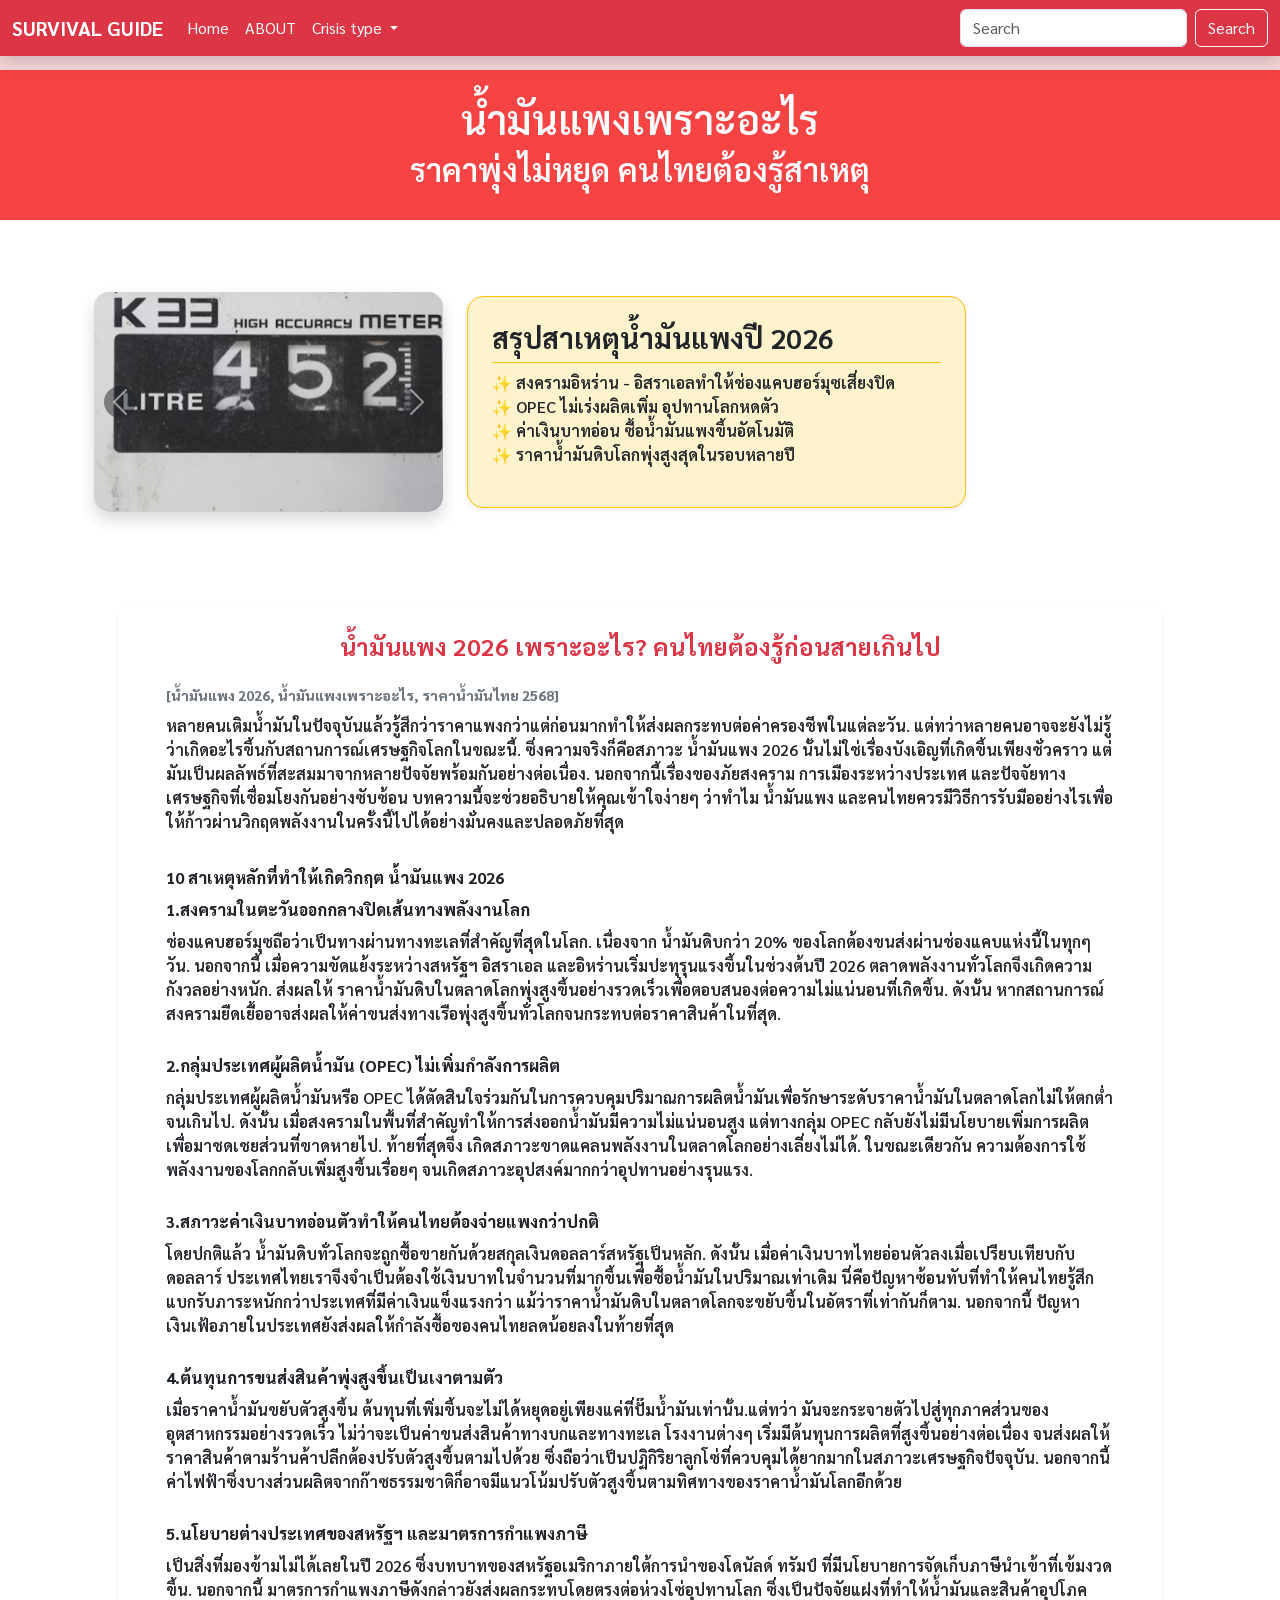
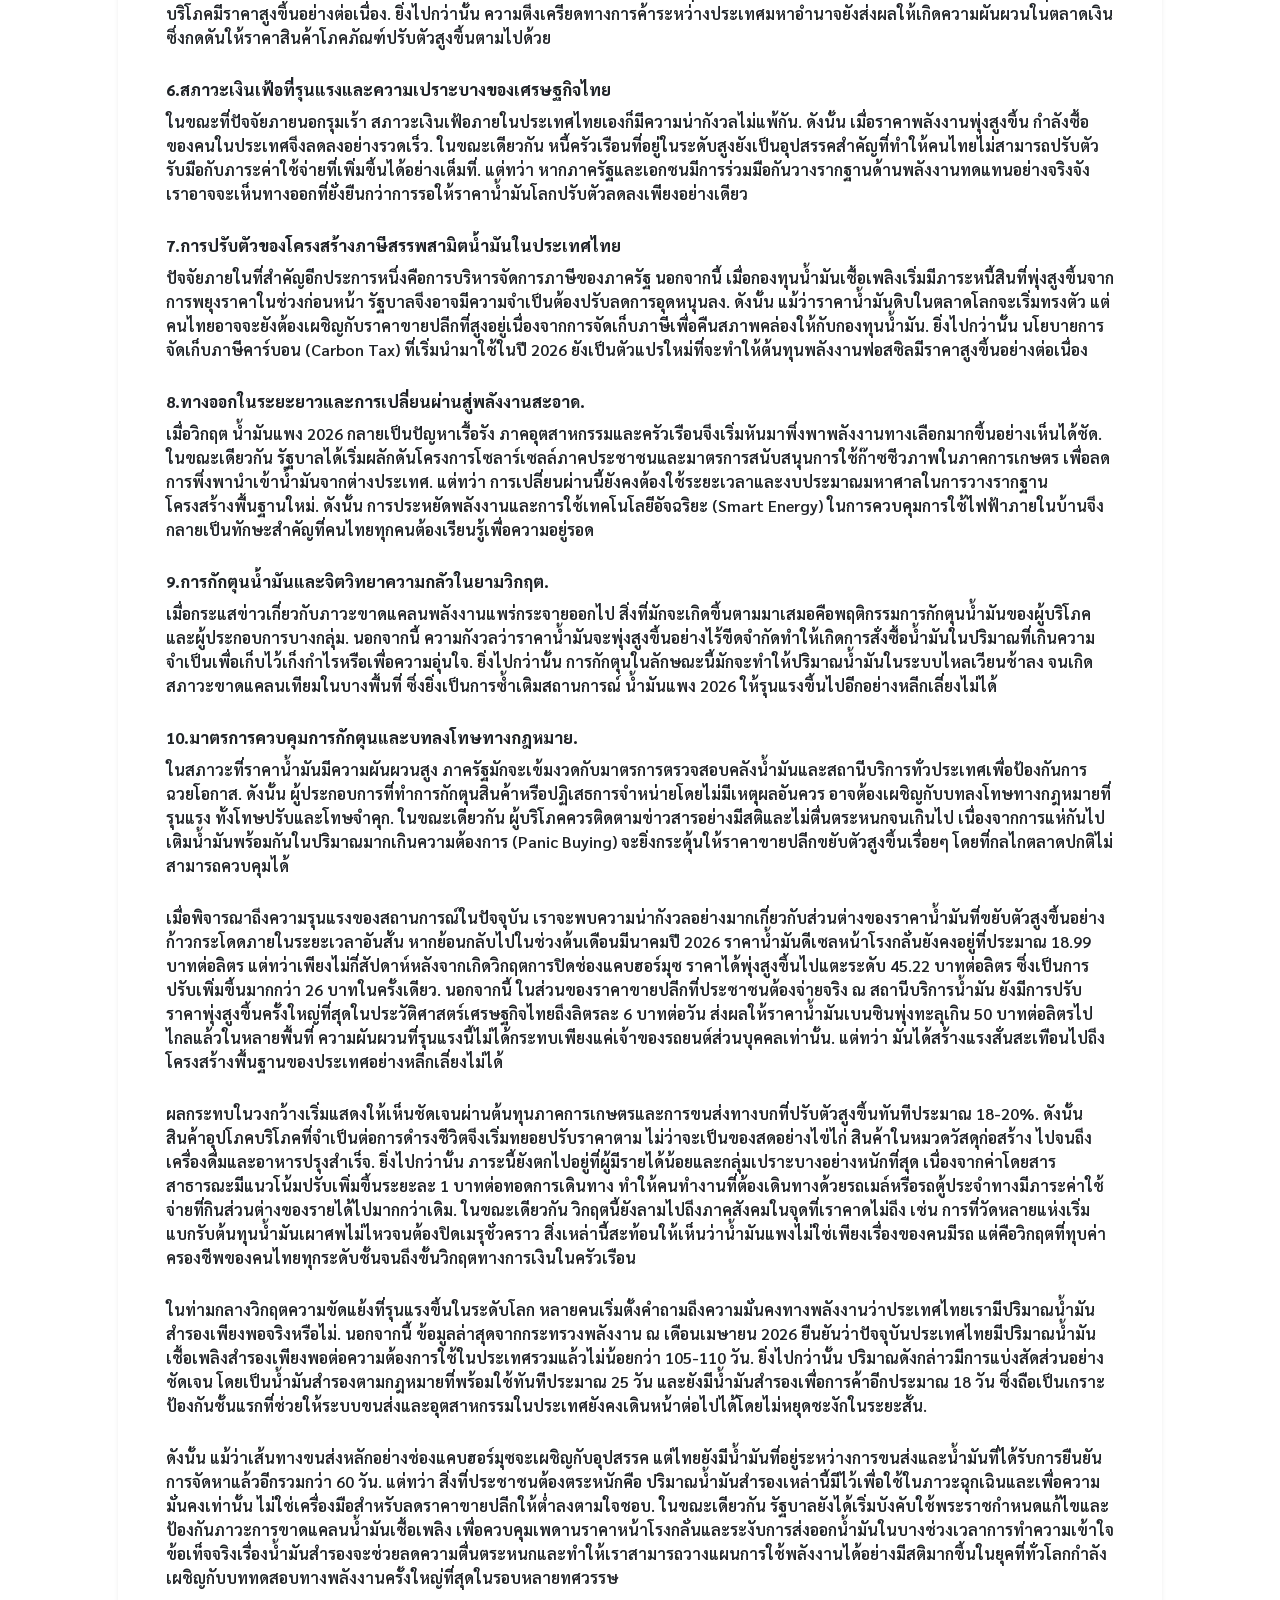
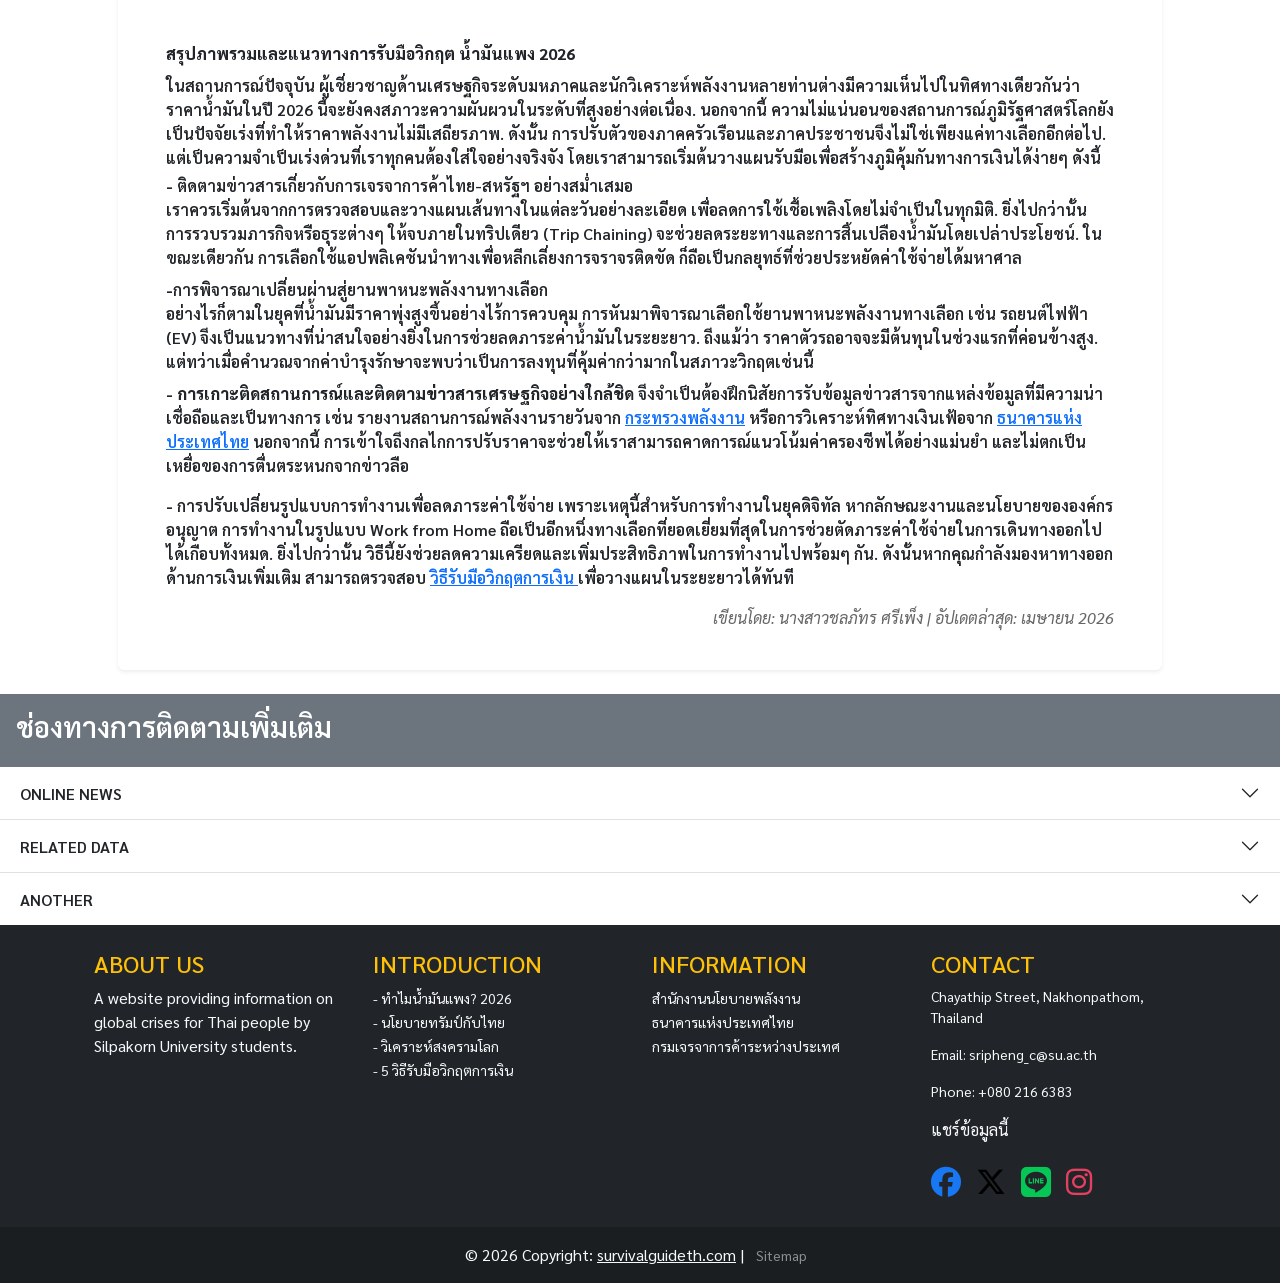
==== index1.html @ b0ef8a61 "Add files via upload" ====
<!doctype html>
<html lang="en">
<head>
  <meta charset="UTF-8">
  <meta name="viewport" content="width=device-width, initial-scale=1.0">
  <title>วิกฤตน้ำมันแพง 2026: สาเหตุและแนวทางลดค่าใช้จ่าย | Survival Guide</title>
  <meta name="description" content="เจาะลึกสาเหตุน้ำมันแพงในปี 2026 ทำไมราคาน้ำมันวันนี้ถึงพุ่งสูงไม่หยุด? 
                                    พร้อมอัปเดตสถานการณ์พลังงานโลกและวิธีประหยัดน้ำมันสำหรับคนไทยในยุควิกฤตเศรษฐกิจ">
  <meta name="keywords" content="น้ำมัน,น้ำมันเเพง,ราคาน้ำมัน,น้ำมันขึ้น,น้ำมันวันนี้,อนุทิน">
  <meta name="robots" content="index, follow">
  <link rel="canonical" href="https://chonphat-24.github.io/survival-guide-2026/index1.html">
  
  <link rel="stylesheet" href="css/style.css">
  <link rel="preconnect" href="https://fonts.googleapis.com">
  <link rel="preconnect" href="https://fonts.gstatic.com" crossorigin>
  <link href="https://fonts.googleapis.com/css2?family=Sarabun:wght@100;600&display=swap" rel="stylesheet">
  <link href="https://cdn.jsdelivr.net/npm/bootstrap@5.3.3/dist/css/bootstrap.min.css" rel="stylesheet" integrity="sha384-QWTKZyjpPEjISv5WaRU9OFeRpok6YctnYmDr5pNlyT2bRjXh0JMhjY6hW+ALEwIH" crossorigin="anonymous">
  <link rel="stylesheet" href="https://cdnjs.cloudflare.com/ajax/libs/font-awesome/6.5.1/css/all.min.css">
  
  <!-- Google tag (gtag.js) -->
  <script async src="https://www.googletagmanager.com/gtag/js?id=G-JXG5PWQL11"></script>
  <script>
  window.dataLayer = window.dataLayer || [];
  function gtag(){dataLayer.push(arguments);}
  gtag('js', new Date());

  gtag('config', 'G-JXG5PWQL11');
 </script>
 <!-- Schema JSON-LD (เพิ่มตรงนี้) -->
 
<script type="application/ld+json">
{
  "@context": "https://schema.org",
  "@type": "Article",
  "headline": "น้ำมันแพงเพราะอะไร วิเคราะห์สาเหตุราคาน้ำมันโลก",
  "image": "https://chonphat-24.github.io/survival-guide-2026/images/new1.jpg",
  "author": {
    "@type": "Person",
    "name": "Chonphat"
  },
  "publisher": {
    "@type": "Organization",
    "name": "Survival Guide 2026"
  },
  "description": "อธิบายสาเหตุที่ทำให้ราคาน้ำมันเพิ่มสูงขึ้น ทั้งจากสงคราม เศรษฐกิจโลก และนโยบายพลังงาน"
}
</script>


 <style>
    body {
      padding-top: 70px; 
      font-family: 'Sarabun', sans-serif;
    }
    .pasaa {
      font-family: 'Sarabun', sans-serif;
    }
    .carousel-item img {
      max-height: 450px;
      object-fit: contain;
    }
    .card-custom {
      border: none;
      border-radius: 15px;
      overflow: hidden;
    }
    /* ป้องกันเนื้อหาบีบตัวในส่วนข้อมูลรูปเล่ม */
    .info-card {
      min-width: 300px;
      max-width: 500px;
      width: 100%;
    }
  </style>
</head>
<body class="bg-danger-subtle">

  <nav class="navbar navbar-expand-lg navbar-dark bg-danger fixed-top shadow">
    <div class="container-fluid">
      <a class="navbar-brand fw-bold" href="./">SURVIVAL GUIDE </a>
      <button class="navbar-toggler" type="button" data-bs-toggle="collapse" data-bs-target="#navbarSupportedContent" aria-controls="navbarSupportedContent" aria-expanded="false" aria-label="Toggle navigation">
        <span class="navbar-toggler-icon"></span>
      </button>
      <div class="collapse navbar-collapse" id="navbarSupportedContent">
        <ul class="navbar-nav me-auto mb-2 mb-lg-0">
          <li class="nav-item">
            <a class="nav-link active" aria-current="page" href="./">Home</a>
          </li>
          <li class="nav-item">
            <a class="nav-link active" href="indexab.html">ABOUT</a>
          </li>
          <li class="nav-item dropdown">
            <a class="nav-link dropdown-toggle active" href="index.html#crisis-section" role="button" data-bs-toggle="dropdown" aria-expanded="false">
              Crisis type
            </a>
            <ul class="dropdown-menu">
              <li><a class="dropdown-item" href="index1.html">Energy</a></li>
              <li><a class="dropdown-item" href="index2.html">Global Politics</a></li>
              <li><a class="dropdown-item" href="index3.html">War & Conflict</a></li>
              <li><a class="dropdown-item" href="index4.html">Finance</a></li>
            </ul>
          </li>
        </ul>
        <form class="d-flex" role="search">
          <input class="form-control me-2" type="search" placeholder="Search" aria-label="Search">
          <button class="btn btn-outline-light" type="submit">Search</button>
        </form>
      </div>
    </div>
  </nav>

  <div class="container-fluid px-0">
    <div class="text-center py-4 shadow-sm" style="background-color: #f73333e5;">
      <h1 class="pasaa text-white">น้ำมันแพงเพราะอะไร</h1>
      <h2 class="pasaa text-white">ราคาพุ่งไม่หยุด คนไทยต้องรู้สาเหตุ</h2>
    </div>
  </div>
  <div class="container-fluid bg-white py-3">
    <div class="container">
  <div class="container my-3">
    <div class="row g-4 align-items-center">
      <div class="col-md-5">
        <div class="card card-custom shadow bg-white">
          <div id="carouselExample" class="carousel slide" data-bs-ride="carousel">
            <div class="carousel-inner bg-white">
              <div class="carousel-item active">
                <img src="images/อันเเรก1.jpg" class="d-block w-100" alt="เครื่องเเสดงราคาน้ำมันแพง 2026">
              </div>
              <div class="carousel-item">
                <img src="images/อันเเรก2.jpg" class="d-block w-100" alt="สถานีบริการน้ำมันในช่วงวิกฤตพลังงาน">
              </div>
            </div>
            <button class="carousel-control-prev" type="button" data-bs-target="#carouselExample" data-bs-slide="prev">
              <span class="carousel-control-prev-icon bg-dark rounded-circle"></span>
            </button>
            <button class="carousel-control-next" type="button" data-bs-target="#carouselExample" data-bs-slide="next">
              <span class="carousel-control-next-icon bg-dark rounded-circle"></span>
            </button>
          </div>
        </div>
      </div>

      <div class="col-md-7">
        <div class="bg-warning-subtle p-4 rounded-4 shadow-sm border border-warning">
          <h3 class="pasaa fw-bold border-bottom border-warning pb-2">สรุปสาเหตุน้ำมันแพงปี 2026</h3>
          
          <ul class="list-unstyled pasaa">
            <li><strong>✨ </strong> สงครามอิหร่าน - อิสราเอลทำให้ช่องแคบฮอร์มุซเสี่ยงปิด</li>
            <li><strong>✨ </strong> OPEC ไม่เร่งผลิตเพิ่ม อุปทานโลกหดตัว</li>
            <li><strong>✨ </strong> ค่าเงินบาทอ่อน ซื้อน้ำมันแพงขึ้นอัตโนมัติ</li>
            <li><strong>✨</strong> ราคาน้ำมันดิบโลกพุ่งสูงสุดในรอบหลายปี</li>
          </ul>
        </div>
      </div>
    </div>
  </div>
</div>
</div>
<div class="container-fluid py-1 text-center" style="background-color: rgb(255, 255, 255);">
  <div class="container px-4 px-md-5">
    <div class="info-card bg-white p-4 px-md-5 rounded shadow-sm mx-auto" style="max-width:1200px;">
      <h4 class="pasaa fw-bold text-danger mb-4">น้ำมันแพง 2026 เพราะอะไร? คนไทยต้องรู้ก่อนสายเกินไป</h4>
      <p class="pasaa mb-2 text-start keyword-text"><strong>[น้ำมันแพง 2026, น้ำมันแพงเพราะอะไร, ราคาน้ำมันไทย 2568]</strong></p>
      
      <p class="pasaa mb-2 text-start">หลายคนเติมน้ำมันในปัจจุบันแล้วรู้สึกว่าราคาแพงกว่าแต่ก่อนมากทำให้ส่งผลกระทบต่อค่าครองชีพในแต่ละวัน.
        แต่ทว่าหลายคนอาจจะยังไม่รู้ว่าเกิดอะไรขึ้นกับสถานการณ์เศรษฐกิจโลกในขณะนี้.
        ซึ่งความจริงก็คือสภาวะ น้ำมันแพง 2026 นั้นไม่ใช่เรื่องบังเอิญที่เกิดขึ้นเพียงชั่วคราว แต่มันเป็นผลลัพธ์ที่สะสมมาจากหลายปัจจัยพร้อมกันอย่างต่อเนื่อง.
        นอกจากนี้เรื่องของภัยสงคราม การเมืองระหว่างประเทศ และปัจจัยทางเศรษฐกิจที่เชื่อมโยงกันอย่างซับซ้อน บทความนี้จะช่วยอธิบายให้คุณเข้าใจง่ายๆ ว่าทำไม น้ำมันแพง  และคนไทยควรมีวิธีการรับมืออย่างไรเพื่อให้ก้าวผ่านวิกฤตพลังงานในครั้งนี้ไปได้อย่างมั่นคงและปลอดภัยที่สุด
        </p>
      <br>
      <p class="pasaa mb-2 text-start"><strong>10 สาเหตุหลักที่ทำให้เกิดวิกฤต น้ำมันแพง 2026</strong></p>
      <p class="pasaa mb-2 text-start"><strong>1.สงครามในตะวันออกกลางปิดเส้นทางพลังงานโลก</strong></p>
      <p class="pasaa mb-1 text-start">ช่องแคบฮอร์มุซถือว่าเป็นทางผ่านทางทะเลที่สำคัญที่สุดในโลก.
        เนื่องจาก น้ำมันดิบกว่า 20% ของโลกต้องขนส่งผ่านช่องแคบแห่งนี้ในทุกๆ วัน. นอกจากนี้ เมื่อความขัดแย้งระหว่างสหรัฐฯ อิสราเอล และอิหร่านเริ่มปะทุรุนแรงขึ้นในช่วงต้นปี 2026 ตลาดพลังงานทั่วโลกจึงเกิดความกังวลอย่างหนัก.
        ส่งผลให้ ราคาน้ำมันดิบในตลาดโลกพุ่งสูงขึ้นอย่างรวดเร็วเพื่อตอบสนองต่อความไม่แน่นอนที่เกิดขึ้น.
        ดังนั้น หากสถานการณ์สงครามยืดเยื้ออาจส่งผลให้ค่าขนส่งทางเรือพุ่งสูงขึ้นทั่วโลกจนกระทบต่อราคาสินค้าในที่สุด.
         </p>
      <br>
      <p class="pasaa mb-2 text-start"><strong>2.กลุ่มประเทศผู้ผลิตน้ำมัน (OPEC) ไม่เพิ่มกำลังการผลิต</strong></p>
      <p class="pasaa mb-1 text-start">กลุ่มประเทศผู้ผลิตน้ำมันหรือ OPEC ได้ตัดสินใจร่วมกันในการควบคุมปริมาณการผลิตน้ำมันเพื่อรักษาระดับราคาน้ำมันในตลาดโลกไม่ให้ตกต่ำจนเกินไป.
        ดังนั้น เมื่อสงครามในพื้นที่สำคัญทำให้การส่งออกน้ำมันมีความไม่แน่นอนสูง แต่ทางกลุ่ม OPEC กลับยังไม่มีนโยบายเพิ่มการผลิตเพื่อมาชดเชยส่วนที่ขาดหายไป.
        ท้ายที่สุดจึง เกิดสภาวะขาดแคลนพลังงานในตลาดโลกอย่างเลี่ยงไม่ได้.
        ในขณะเดียวกัน ความต้องการใช้พลังงานของโลกกลับเพิ่มสูงขึ้นเรื่อยๆ จนเกิดสภาวะอุปสงค์มากกว่าอุปทานอย่างรุนแรง.
        </p>
      <br>
      <p class="pasaa mb-2 text-start"><strong>3.สภาวะค่าเงินบาทอ่อนตัวทำให้คนไทยต้องจ่ายแพงกว่าปกติ</strong></p>
      <p class="pasaa mb-1 text-start">โดยปกติแล้ว น้ำมันดิบทั่วโลกจะถูกซื้อขายกันด้วยสกุลเงินดอลลาร์สหรัฐเป็นหลัก.
        ดังนั้น เมื่อค่าเงินบาทไทยอ่อนตัวลงเมื่อเปรียบเทียบกับดอลลาร์ ประเทศไทยเราจึงจำเป็นต้องใช้เงินบาทในจำนวนที่มากขึ้นเพื่อซื้อน้ำมันในปริมาณเท่าเดิม นี่คือปัญหาซ้อนทับที่ทำให้คนไทยรู้สึกแบกรับภาระหนักกว่าประเทศที่มีค่าเงินแข็งแรงกว่า แม้ว่าราคาน้ำมันดิบในตลาดโลกจะขยับขึ้นในอัตราที่เท่ากันก็ตาม.
        นอกจากนี้ ปัญหาเงินเฟ้อภายในประเทศยังส่งผลให้กำลังซื้อของคนไทยลดน้อยลงในท้ายที่สุด
        </p>
      <br>
      <p class="pasaa mb-2 text-start"><strong>4.ต้นทุนการขนส่งสินค้าพุ่งสูงขึ้นเป็นเงาตามตัว</strong></p>
      <p class="pasaa mb-1 text-start">เมื่อราคาน้ำมันขยับตัวสูงขึ้น ต้นทุนที่เพิ่มขึ้นจะไม่ได้หยุดอยู่เพียงแค่ที่ปั๊มน้ำมันเท่านั้น.แต่ทว่า มันจะกระจายตัวไปสู่ทุกภาคส่วนของอุตสาหกรรมอย่างรวดเร็ว ไม่ว่าจะเป็นค่าขนส่งสินค้าทางบกและทางทะเล โรงงานต่างๆ เริ่มมีต้นทุนการผลิตที่สูงขึ้นอย่างต่อเนื่อง จนส่งผลให้ราคาสินค้าตามร้านค้าปลีกต้องปรับตัวสูงขึ้นตามไปด้วย ซึ่งถือว่าเป็นปฏิกิริยาลูกโซ่ที่ควบคุมได้ยากมากในสภาวะเศรษฐกิจปัจจุบัน.
        นอกจากนี้ ค่าไฟฟ้าซึ่งบางส่วนผลิตจากก๊าซธรรมชาติก็อาจมีแนวโน้มปรับตัวสูงขึ้นตามทิศทางของราคาน้ำมันโลกอีกด้วย
        </p>
      <br>
      <p class="pasaa mb-2 text-start"><strong>5.นโยบายต่างประเทศของสหรัฐฯ และมาตรการกำแพงภาษี</strong></p>
      <p class="pasaa mb-1 text-start">เป็นสิ่งที่มองข้ามไม่ได้เลยในปี 2026 ซึ่งบทบาทของสหรัฐอเมริกาภายใต้การนำของโดนัลด์ ทรัมป์ ที่มีนโยบายการจัดเก็บภาษีนำเข้าที่เข้มงวดขึ้น.
        นอกจากนี้ มาตรการกำแพงภาษีดังกล่าวยังส่งผลกระทบโดยตรงต่อห่วงโซ่อุปทานโลก ซึ่งเป็นปัจจัยแฝงที่ทำให้น้ำมันและสินค้าอุปโภคบริโภคมีราคาสูงขึ้นอย่างต่อเนื่อง. ยิ่งไปกว่านั้น ความตึงเครียดทางการค้าระหว่างประเทศมหาอำนาจยังส่งผลให้เกิดความผันผวนในตลาดเงิน ซึ่งกดดันให้ราคาสินค้าโภคภัณฑ์ปรับตัวสูงขึ้นตามไปด้วย
        </p>
     <br>
     <p class="pasaa mb-2 text-start"><strong>6.สภาวะเงินเฟ้อที่รุนแรงและความเปราะบางของเศรษฐกิจไทย</strong></p>
     <p class="pasaa mb-1 text-start">ในขณะที่ปัจจัยภายนอกรุมเร้า สภาวะเงินเฟ้อภายในประเทศไทยเองก็มีความน่ากังวลไม่แพ้กัน. ดังนั้น เมื่อราคาพลังงานพุ่งสูงขึ้น กำลังซื้อของคนในประเทศจึงลดลงอย่างรวดเร็ว. ในขณะเดียวกัน หนี้ครัวเรือนที่อยู่ในระดับสูงยังเป็นอุปสรรคสำคัญที่ทำให้คนไทยไม่สามารถปรับตัวรับมือกับภาระค่าใช้จ่ายที่เพิ่มขึ้นได้อย่างเต็มที่. แต่ทว่า หากภาครัฐและเอกชนมีการร่วมมือกันวางรากฐานด้านพลังงานทดแทนอย่างจริงจัง เราอาจจะเห็นทางออกที่ยั่งยืนกว่าการรอให้ราคาน้ำมันโลกปรับตัวลดลงเพียงอย่างเดียว
       </p>
    <br>
    <p class="pasaa mb-2 text-start"><strong>7.การปรับตัวของโครงสร้างภาษีสรรพสามิตน้ำมันในประเทศไทย</strong></p>
      <p class="pasaa mb-1 text-start">ปัจจัยภายในที่สำคัญอีกประการหนึ่งคือการบริหารจัดการภาษีของภาครัฐ นอกจากนี้ เมื่อกองทุนน้ำมันเชื้อเพลิงเริ่มมีภาระหนี้สินที่พุ่งสูงขึ้นจากการพยุงราคาในช่วงก่อนหน้า รัฐบาลจึงอาจมีความจำเป็นต้องปรับลดการอุดหนุนลง. ดังนั้น แม้ว่าราคาน้ำมันดิบในตลาดโลกจะเริ่มทรงตัว แต่คนไทยอาจจะยังต้องเผชิญกับราคาขายปลีกที่สูงอยู่เนื่องจากการจัดเก็บภาษีเพื่อคืนสภาพคล่องให้กับกองทุนน้ำมัน. ยิ่งไปกว่านั้น นโยบายการจัดเก็บภาษีคาร์บอน (Carbon Tax) ที่เริ่มนำมาใช้ในปี 2026 ยังเป็นตัวแปรใหม่ที่จะทำให้ต้นทุนพลังงานฟอสซิลมีราคาสูงขึ้นอย่างต่อเนื่อง
        </p>
     <br>
     <p class="pasaa mb-2 text-start"><strong>8.ทางออกในระยะยาวและการเปลี่ยนผ่านสู่พลังงานสะอาด.</strong></p>
      <p class="pasaa mb-1 text-start">เมื่อวิกฤต น้ำมันแพง 2026 กลายเป็นปัญหาเรื้อรัง ภาคอุตสาหกรรมและครัวเรือนจึงเริ่มหันมาพึ่งพาพลังงานทางเลือกมากขึ้นอย่างเห็นได้ชัด. ในขณะเดียวกัน รัฐบาลได้เริ่มผลักดันโครงการโซลาร์เซลล์ภาคประชาชนและมาตรการสนับสนุนการใช้ก๊าซชีวภาพในภาคการเกษตร เพื่อลดการพึ่งพานำเข้าน้ำมันจากต่างประเทศ. แต่ทว่า การเปลี่ยนผ่านนี้ยังคงต้องใช้ระยะเวลาและงบประมาณมหาศาลในการวางรากฐานโครงสร้างพื้นฐานใหม่. ดังนั้น การประหยัดพลังงานและการใช้เทคโนโลยีอัจฉริยะ (Smart Energy) ในการควบคุมการใช้ไฟฟ้าภายในบ้านจึงกลายเป็นทักษะสำคัญที่คนไทยทุกคนต้องเรียนรู้เพื่อความอยู่รอด
        </p>
     <br>
     <p class="pasaa mb-2 text-start"><strong>9.การกักตุนน้ำมันและจิตวิทยาความกลัวในยามวิกฤต.</strong></p>
      <p class="pasaa mb-1 text-start">เมื่อกระแสข่าวเกี่ยวกับภาวะขาดแคลนพลังงานแพร่กระจายออกไป สิ่งที่มักจะเกิดขึ้นตามมาเสมอคือพฤติกรรมการกักตุนน้ำมันของผู้บริโภคและผู้ประกอบการบางกลุ่ม. นอกจากนี้ ความกังวลว่าราคาน้ำมันจะพุ่งสูงขึ้นอย่างไร้ขีดจำกัดทำให้เกิดการสั่งซื้อน้ำมันในปริมาณที่เกินความจำเป็นเพื่อเก็บไว้เก็งกำไรหรือเพื่อความอุ่นใจ. ยิ่งไปกว่านั้น การกักตุนในลักษณะนี้มักจะทำให้ปริมาณน้ำมันในระบบไหลเวียนช้าลง จนเกิดสภาวะขาดแคลนเทียมในบางพื้นที่ ซึ่งยิ่งเป็นการซ้ำเติมสถานการณ์ น้ำมันแพง 2026 ให้รุนแรงขึ้นไปอีกอย่างหลีกเลี่ยงไม่ได้
        </p>
     <br>
     <p class="pasaa mb-2 text-start"><strong>10.มาตรการควบคุมการกักตุนและบทลงโทษทางกฎหมาย.</strong></p>
      <p class="pasaa mb-1 text-start">ในสภาวะที่ราคาน้ำมันมีความผันผวนสูง ภาครัฐมักจะเข้มงวดกับมาตรการตรวจสอบคลังน้ำมันและสถานีบริการทั่วประเทศเพื่อป้องกันการฉวยโอกาส. ดังนั้น ผู้ประกอบการที่ทำการกักตุนสินค้าหรือปฏิเสธการจำหน่ายโดยไม่มีเหตุผลอันควร อาจต้องเผชิญกับบทลงโทษทางกฎหมายที่รุนแรง ทั้งโทษปรับและโทษจำคุก. ในขณะเดียวกัน ผู้บริโภคควรติดตามข่าวสารอย่างมีสติและไม่ตื่นตระหนกจนเกินไป เนื่องจากการแห่กันไปเติมน้ำมันพร้อมกันในปริมาณมากเกินความต้องการ (Panic Buying) จะยิ่งกระตุ้นให้ราคาขายปลีกขยับตัวสูงขึ้นเรื่อยๆ โดยที่กลไกตลาดปกติไม่สามารถควบคุมได้
        </p>
     <br>
      <p class="pasaa mb-1 text-start">เมื่อพิจารณาถึงความรุนแรงของสถานการณ์ในปัจจุบัน เราจะพบความน่ากังวลอย่างมากเกี่ยวกับส่วนต่างของราคาน้ำมันที่ขยับตัวสูงขึ้นอย่างก้าวกระโดดภายในระยะเวลาอันสั้น หากย้อนกลับไปในช่วงต้นเดือนมีนาคมปี 2026 ราคาน้ำมันดีเซลหน้าโรงกลั่นยังคงอยู่ที่ประมาณ 18.99 บาทต่อลิตร แต่ทว่าเพียงไม่กี่สัปดาห์หลังจากเกิดวิกฤตการปิดช่องแคบฮอร์มุซ ราคาได้พุ่งสูงขึ้นไปแตะระดับ 45.22 บาทต่อลิตร ซึ่งเป็นการปรับเพิ่มขึ้นมากกว่า 26 บาทในครั้งเดียว. นอกจากนี้ ในส่วนของราคาขายปลีกที่ประชาชนต้องจ่ายจริง ณ สถานีบริการน้ำมัน ยังมีการปรับราคาพุ่งสูงขึ้นครั้งใหญ่ที่สุดในประวัติศาสตร์เศรษฐกิจไทยถึงลิตรละ 6 บาทต่อวัน ส่งผลให้ราคาน้ำมันเบนซินพุ่งทะลุเกิน 50 บาทต่อลิตรไปไกลแล้วในหลายพื้นที่ ความผันผวนที่รุนแรงนี้ไม่ได้กระทบเพียงแค่เจ้าของรถยนต์ส่วนบุคคลเท่านั้น. แต่ทว่า มันได้สร้างแรงสั่นสะเทือนไปถึงโครงสร้างพื้นฐานของประเทศอย่างหลีกเลี่ยงไม่ได้
        </p>
     <br>
      <p class="pasaa mb-1 text-start">ผลกระทบในวงกว้างเริ่มแสดงให้เห็นชัดเจนผ่านต้นทุนภาคการเกษตรและการขนส่งทางบกที่ปรับตัวสูงขึ้นทันทีประมาณ 18-20%. ดังนั้น สินค้าอุปโภคบริโภคที่จำเป็นต่อการดำรงชีวิตจึงเริ่มทยอยปรับราคาตาม ไม่ว่าจะเป็นของสดอย่างไข่ไก่ สินค้าในหมวดวัสดุก่อสร้าง ไปจนถึงเครื่องดื่มและอาหารปรุงสำเร็จ. ยิ่งไปกว่านั้น ภาระนี้ยังตกไปอยู่ที่ผู้มีรายได้น้อยและกลุ่มเปราะบางอย่างหนักที่สุด เนื่องจากค่าโดยสารสาธารณะมีแนวโน้มปรับเพิ่มขึ้นระยะละ 1 บาทต่อทอดการเดินทาง ทำให้คนทำงานที่ต้องเดินทางด้วยรถเมล์หรือรถตู้ประจำทางมีภาระค่าใช้จ่ายที่กินส่วนต่างของรายได้ไปมากกว่าเดิม. ในขณะเดียวกัน วิกฤตนี้ยังลามไปถึงภาคสังคมในจุดที่เราคาดไม่ถึง เช่น การที่วัดหลายแห่งเริ่มแบกรับต้นทุนน้ำมันเผาศพไม่ไหวจนต้องปิดเมรุชั่วคราว สิ่งเหล่านี้สะท้อนให้เห็นว่าน้ำมันแพงไม่ใช่เพียงเรื่องของคนมีรถ แต่คือวิกฤตที่ทุบค่าครองชีพของคนไทยทุกระดับชั้นจนถึงขั้นวิกฤตทางการเงินในครัวเรือน
        </p>
     <br>
     <p class="pasaa mb-1 text-start">ในท่ามกลางวิกฤตความขัดแย้งที่รุนแรงขึ้นในระดับโลก หลายคนเริ่มตั้งคำถามถึงความมั่นคงทางพลังงานว่าประเทศไทยเรามีปริมาณน้ำมันสำรองเพียงพอจริงหรือไม่. นอกจากนี้ ข้อมูลล่าสุดจากกระทรวงพลังงาน ณ เดือนเมษายน 2026 ยืนยันว่าปัจจุบันประเทศไทยมีปริมาณน้ำมันเชื้อเพลิงสำรองเพียงพอต่อความต้องการใช้ในประเทศรวมแล้วไม่น้อยกว่า 105-110 วัน. ยิ่งไปกว่านั้น ปริมาณดังกล่าวมีการแบ่งสัดส่วนอย่างชัดเจน โดยเป็นน้ำมันสำรองตามกฎหมายที่พร้อมใช้ทันทีประมาณ 25 วัน และยังมีน้ำมันสำรองเพื่อการค้าอีกประมาณ 18 วัน ซึ่งถือเป็นเกราะป้องกันชั้นแรกที่ช่วยให้ระบบขนส่งและอุตสาหกรรมในประเทศยังคงเดินหน้าต่อไปได้โดยไม่หยุดชะงักในระยะสั้น.
       </p>
    <br>
     <p class="pasaa mb-1 text-start">ดังนั้น แม้ว่าเส้นทางขนส่งหลักอย่างช่องแคบฮอร์มุซจะเผชิญกับอุปสรรค แต่ไทยยังมีน้ำมันที่อยู่ระหว่างการขนส่งและน้ำมันที่ได้รับการยืนยันการจัดหาแล้วอีกรวมกว่า 60 วัน. แต่ทว่า สิ่งที่ประชาชนต้องตระหนักคือ ปริมาณน้ำมันสำรองเหล่านี้มีไว้เพื่อใช้ในภาวะฉุกเฉินและเพื่อความมั่นคงเท่านั้น ไม่ใช่เครื่องมือสำหรับลดราคาขายปลีกให้ต่ำลงตามใจชอบ. ในขณะเดียวกัน รัฐบาลยังได้เริ่มบังคับใช้พระราชกำหนดแก้ไขและป้องกันภาวะการขาดแคลนน้ำมันเชื้อเพลิง เพื่อควบคุมเพดานราคาหน้าโรงกลั่นและระงับการส่งออกน้ำมันในบางช่วงเวลาการทำความเข้าใจข้อเท็จจริงเรื่องน้ำมันสำรองจะช่วยลดความตื่นตระหนกและทำให้เราสามารถวางแผนการใช้พลังงานได้อย่างมีสติมากขึ้นในยุคที่ทั่วโลกกำลังเผชิญกับบททดสอบทางพลังงานครั้งใหญ่ที่สุดในรอบหลายทศวรรษ
       </p>
    <br>
    <br>
      <p class="pasaa mb-2 text-start"><strong>สรุปภาพรวมและแนวทางการรับมือวิกฤต น้ำมันแพง 2026</strong></p>
      <p class="pasaa mb-1 text-start">ในสถานการณ์ปัจจุบัน ผู้เชี่ยวชาญด้านเศรษฐกิจระดับมหภาคและนักวิเคราะห์พลังงานหลายท่านต่างมีความเห็นไปในทิศทางเดียวกันว่า ราคาน้ำมันในปี 2026 นี้จะยังคงสภาวะความผันผวนในระดับที่สูงอย่างต่อเนื่อง. นอกจากนี้ ความไม่แน่นอนของสถานการณ์ภูมิรัฐศาสตร์โลกยังเป็นปัจจัยเร่งที่ทำให้ราคาพลังงานไม่มีเสถียรภาพ. ดังนั้น การปรับตัวของภาคครัวเรือนและภาคประชาชนจึงไม่ใช่เพียงแค่ทางเลือกอีกต่อไป. แต่เป็นความจำเป็นเร่งด่วนที่เราทุกคนต้องใส่ใจอย่างจริงจัง
         โดยเราสามารถเริ่มต้นวางแผนรับมือเพื่อสร้างภูมิคุ้มกันทางการเงินได้ง่ายๆ ดังนี้
        </p>
    
    <ul class="list-unstyled pasaa text-start ps-0">
      <li class="mb-2"><strong>-</strong> ติดตามข่าวสารเกี่ยวกับการเจรจาการค้าไทย-สหรัฐฯ อย่างสม่ำเสมอ<p class="pasaa mb-1 text-start">เราควรเริ่มต้นจากการตรวจสอบและวางแผนเส้นทางในแต่ละวันอย่างละเอียด 
        เพื่อลดการใช้เชื้อเพลิงโดยไม่จำเป็นในทุกมิติ. ยิ่งไปกว่านั้น การรวบรวมภารกิจหรือธุระต่างๆ ให้จบภายในทริปเดียว (Trip Chaining) 
        จะช่วยลดระยะทางและการสิ้นเปลืองน้ำมันโดยเปล่าประโยชน์. ในขณะเดียวกัน การเลือกใช้แอปพลิเคชันนำทางเพื่อหลีกเลี่ยงการจราจรติดขัด 
        ก็ถือเป็นกลยุทธ์ที่ช่วยประหยัดค่าใช้จ่ายได้มหาศาล
      </p></li>
      <li class="mb-2"><strong>-</strong>การพิจารณาเปลี่ยนผ่านสู่ยานพาหนะพลังงานทางเลือก<p class="pasaa mb-1 text-start">อย่างไรก็ตามในยุคที่น้ำมันมีราคาพุ่งสูงขึ้นอย่างไร้การควบคุม การหันมาพิจารณาเลือกใช้ยานพาหนะพลังงานทางเลือก เช่น รถยนต์ไฟฟ้า (EV) จึงเป็นแนวทางที่น่าสนใจอย่างยิ่งในการช่วยลดภาระค่าน้ำมันในระยะยาว. ถึงแม้ว่า ราคาตัวรถอาจจะมีต้นทุนในช่วงแรกที่ค่อนข้างสูง.
         แต่ทว่าเมื่อคำนวณจากค่าบำรุงรักษาจะพบว่าเป็นการลงทุนที่คุ้มค่ากว่ามากในสภาวะวิกฤตเช่นนี้ 
       
      </p></li>
      <li class="mb-3">
        <strong>- การเกาะติดสถานการณ์และติดตามข่าวสารเศรษฐกิจอย่างใกล้ชิด</strong>
        <span>
          จึงจำเป็นต้องฝึกนิสัยการรับข้อมูลข่าวสารจากแหล่งข้อมูลที่มีความน่าเชื่อถือและเป็นทางการ เช่น 
          รายงานสถานการณ์พลังงานรายวันจาก 
          <a href="https://www.energy.go.th/" target="_blank" class="text-primary text-decoration-underline">กระทรวงพลังงาน</a> 
          หรือการวิเคราะห์ทิศทางเงินเฟ้อจาก 
          <a href="https://www.bot.or.th/th/home.html" target="_blank" class="text-primary text-decoration-underline">ธนาคารแห่งประเทศไทย</a> 
          นอกจากนี้ การเข้าใจถึงกลไกการปรับราคาจะช่วยให้เราสามารถคาดการณ์แนวโน้มค่าครองชีพได้อย่างแม่นยำ และไม่ตกเป็นเหยื่อของการตื่นตระหนกจากข่าวลือ
        </span>
      </li>
      <li class="mb-2"><strong>- </strong>การปรับเปลี่ยนรูปแบบการทำงานเพื่อลดภาระค่าใช้จ่าย 
        <span>
          เพราะเหตุนี้สำหรับการทำงานในยุคดิจิทัล หากลักษณะงานและนโยบายขององค์กรอนุญาต การทำงานในรูปแบบ Work from Home ถือเป็นอีกหนึ่งทางเลือกที่ยอดเยี่ยมที่สุดในการช่วยตัดภาระค่าใช้จ่ายในการเดินทางออกไปได้เกือบทั้งหมด. ยิ่งไปกว่านั้น วิธีนี้ยังช่วยลดความเครียดและเพิ่มประสิทธิภาพในการทำงานไปพร้อมๆ กัน. ดังนั้นหากคุณกำลังมองหาทางออกด้านการเงินเพิ่มเติม สามารถตรวจสอบ  
        <a href="index4.html" target="_blank" class="text-primary text-decoration-underline">วิธีรับมือวิกฤตการเงิน </a> 
        เพื่อวางแผนในระยะยาวได้ทันที
      </span></li>
     
    </ul>
    <p style="text-align: right; color: #666; font-style: italic;">เขียนโดย: นางสาวชลภัทร ศรีเพ็ง | อัปเดตล่าสุด: เมษายน 2026</p>
    </div>
  </div>
</div>
<div class="container-fluid px-0">
  <div class="bg-secondary p-3">
      <h3 class="pasaa text-white">ช่องทางการติดตามเพิ่มเติม</h3>
  </div>
  <div class="accordion accordion-flush" id="accordionFlushExample">
    <div class="accordion-item">
      <h4 class="accordion-header">
        <button class="pasaa accordion-button collapsed" type="button" data-bs-toggle="collapse" data-bs-target="#flush-collapseOne">
          ONLINE NEWS
        </button>
      </h4>
      <div id="flush-collapseOne" class="accordion-collapse collapse" data-bs-parent="#accordionFlushExample">
        <div class="pasaa accordion-body">แหล่งข้อมูลทางการ
          <a href="https://www.eppo.go.th/index.php/th/" target="_blank">สำนักงานนโยบายเเละแผนพลังงานกระทรวงพลังงาน</a>,
          <a href="https://www.mfa.go.th/th/index" target="_blank">กระทรวงการต่างประเทศ</a>,
          <a href="https://www.eppo.go.th"  target="_blank" class="source-badge text-decoration-none text-dark">สำนักงานนโยบายพลังงาน</a>
        </div>
      </div>
    </div>
    <div class="accordion-item">
      <h4 class="accordion-header">
        <button class="pasaa accordion-button collapsed" type="button" data-bs-toggle="collapse" data-bs-target="#flush-collapseTwo">
          RELATED DATA

        </button>
      </h4>
      <div id="flush-collapseTwo" class="accordion-collapse collapse" data-bs-parent="#accordionFlushExample">
        <div class="pasaa accordion-body">รายงานสถานการณ์แบบเจาะลึก pdf.file
          <a href="https://www.dtn.go.th/th/page/item/index/id/20" target="_blank">กรมเจรจาการค้าระหว่างประเทศ</a>
        </div>
      </div>
    </div>
    <div class="accordion-item">
      <h4 class="accordion-header">
        <button class="pasaa accordion-button collapsed" type="button" data-bs-toggle="collapse" data-bs-target="#flush-collapseThree">
          ANOTHER
        </button>
      </h4>
      <div id="flush-collapseThree" class="accordion-collapse collapse" data-bs-parent="#accordionFlushExample">
        <div class="pasaa accordion-body">แหล่งข่าวสำหรับการติดตามสถานการณ์ระดับโลก
          <a href="https://www.bbc.com/" target="_blank">BBC</a>
        </div>
      </div>
    </div>
  </div>
</div>

<footer class="bg-dark text-light text-center text-lg-start mt-0">
  <div class="container p-4">
    <div class="row">
      <div class="col-lg-3 col-md-6 mb-4 mb-md-0">
        <h4 class="text-uppercase text-warning">About Us</h4>
        <p>A website providing information on global crises for Thai people by Silpakorn University students.</p>
      </div>
      <div class="col-lg-3 col-md-6 mb-4 mb-md-0">
        <h4 class="text-uppercase text-warning">Introduction</h4>
        <ul class="list-unstyled mb-0">
          <li><a href="index1.html" class="text-light text-decoration-none small">- ทำไมน้ำมันแพง? 2026</a></li>
          <li><a href="index2.html" class="text-light text-decoration-none small">- นโยบายทรัมป์กับไทย</a></li>
          <li><a href="index3.html" class="text-light text-decoration-none small">- วิเคราะห์สงครามโลก</a></li>
          <li><a href="index4.html" class="text-light text-decoration-none small">- 5 วิธีรับมือวิกฤตการเงิน</a></li>
        </ul>
    </div>
    <div class="col-lg-3 col-md-6 mb-4 mb-md-0">
      <h4 class="text-uppercase text-warning">Information</h4>
      <ul class="list-unstyled mb-0">
        <li><a href="https://www.eppo.go.th" target="_blank" class="text-light text-decoration-none small">สำนักงานนโยบายพลังงาน</a></li>
      <li><a href="https://www.bot.or.th/th/home.html" target="_blank" class="text-light text-decoration-none small">ธนาคารแห่งประเทศไทย</a></li>
      <li><a href="https://www.dtn.go.th/th/page/item/index/id/20" target="_blank" class="text-light text-decoration-none small">กรมเจรจาการค้าระหว่างประเทศ</a></li>
      </ul>
  </div>
  <div class="col-lg-3 col-md-6 mb-4 mb-md-0">
    <h4 class="text-uppercase text-warning">Contact</h4>
    <ul class="list-unstyled">
      <li><p class="small">Chayathip Street, Nakhonpathom, Thailand</p></li>
      <li><p class="small">Email: sripheng_c@su.ac.th</p></li>
      <li><p class="small">Phone: +080 216 6383</p></li>
    </ul>
  
    <p>แชร์ข้อมูลนี้</p>
    <div class="d-flex flex-wrap">
      <a href="https://www.facebook.com/" target="_blank" style="font-size: 30px; margin-right: 15px; color: #1877F2;">
        <i class="fa-brands fa-facebook"></i>
      </a>
      
      <a href="https://x.com/" target="_blank" style="font-size: 30px; margin-right: 15px; color: #000000;">
        <i class="fa-brands fa-x-twitter"></i>
      </a>
      
      <a href="https://www.line.me/th/" target="_blank" style="font-size: 30px; margin-right: 15px; color: #06C755;">
        <i class="fa-brands fa-line"></i>
      </a>
    
      <a href="https://www.instagram.com/" target="_blank" style="font-size: 30px; color: #E4405F;">
        <i class="fa-brands fa-instagram"></i>
      </a>
    </div>
  </div>
    </div>
  </div>
  <div class="text-center p-3 bg-black" style="--bs-bg-opacity: .2;">
    © 2026 Copyright: <a class="text-light" href="./">survivalguideth.com</a> | 
    <a href="sitemap-v2.xml" target="_blank" class="text-white-50 text-decoration-none mx-2 small">Sitemap</a>
</div>
</footer>

<script src="https://cdn.jsdelivr.net/npm/bootstrap@5.3.3/dist/js/bootstrap.bundle.min.js" integrity="sha384-YvpcrYf0tY3lHB60NNkmXc5s9fDVZLESaAA55NDzOxhy9GkcIdslK1eN7N6jIeHz" crossorigin="anonymous"></script>
</body>
</html>
---- css/style.css ----
.zeee{
background-color:#fff8f0;;

  margin-top: 20px; /* ปรับค่าตามที่ต้องการ */

}
.pasaa {
    font-family: "Sarabun", sans-serif;
    font-weight: 600;
    font-style: normal;
  }

.container {
    display: flex;
    flex-wrap: wrap;
    justify-content: space-between;
    padding: 20px;
}
.item {
    flex: 1 1 200px;
    margin: 10px;
    padding: 20px;
    background-color: #d1ae62;
    box-sizing: border-box;
}
.img {
    max-width: 100%;
    height: auto;
}
@media (max-width: 768px) {
    .container {
        display: flex;
        flex-direction: column;
    }
}
.info-card {
    width: 90%;
    max-width: 500px;
  }

.card-custom {
    background-color: white;
    border: none; /* ลบเส้นขอบเทา */
  }

  .keyword-text{
    font-size:14px;
    color:#6c757d;
}
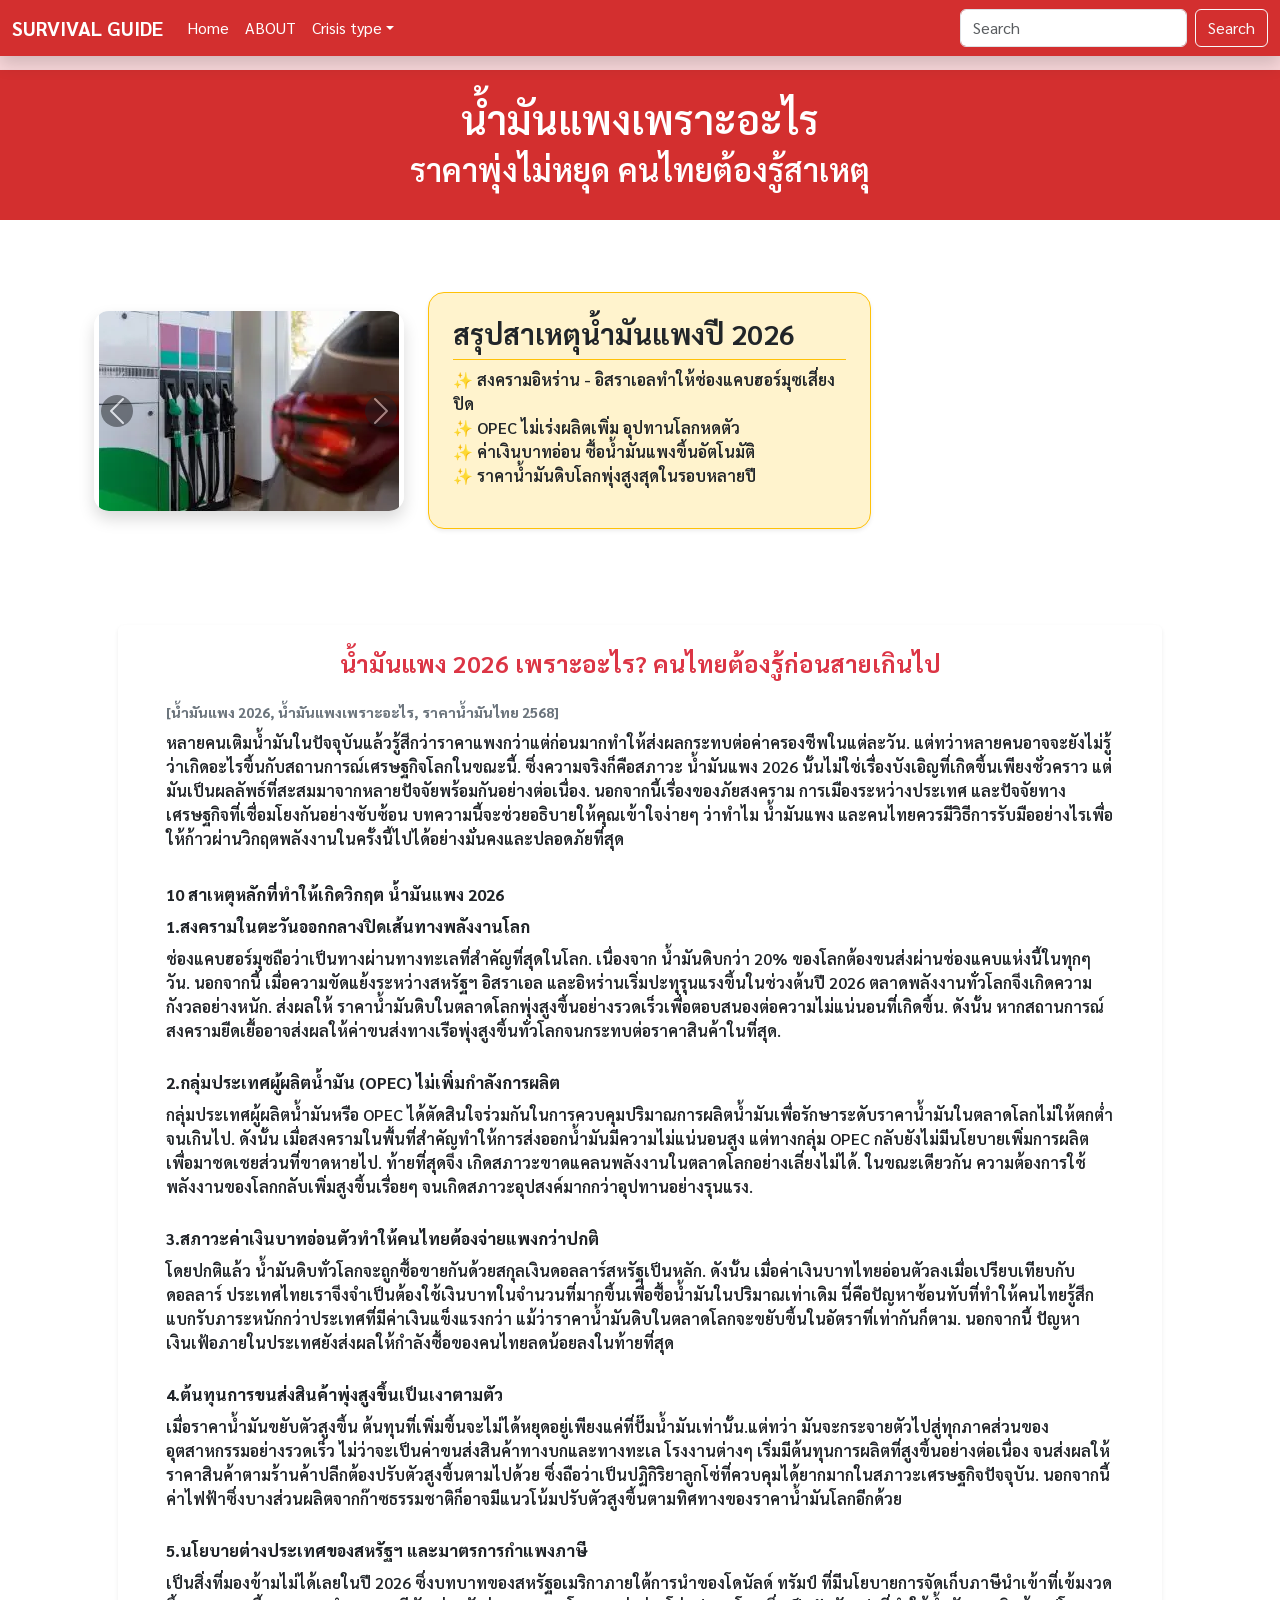
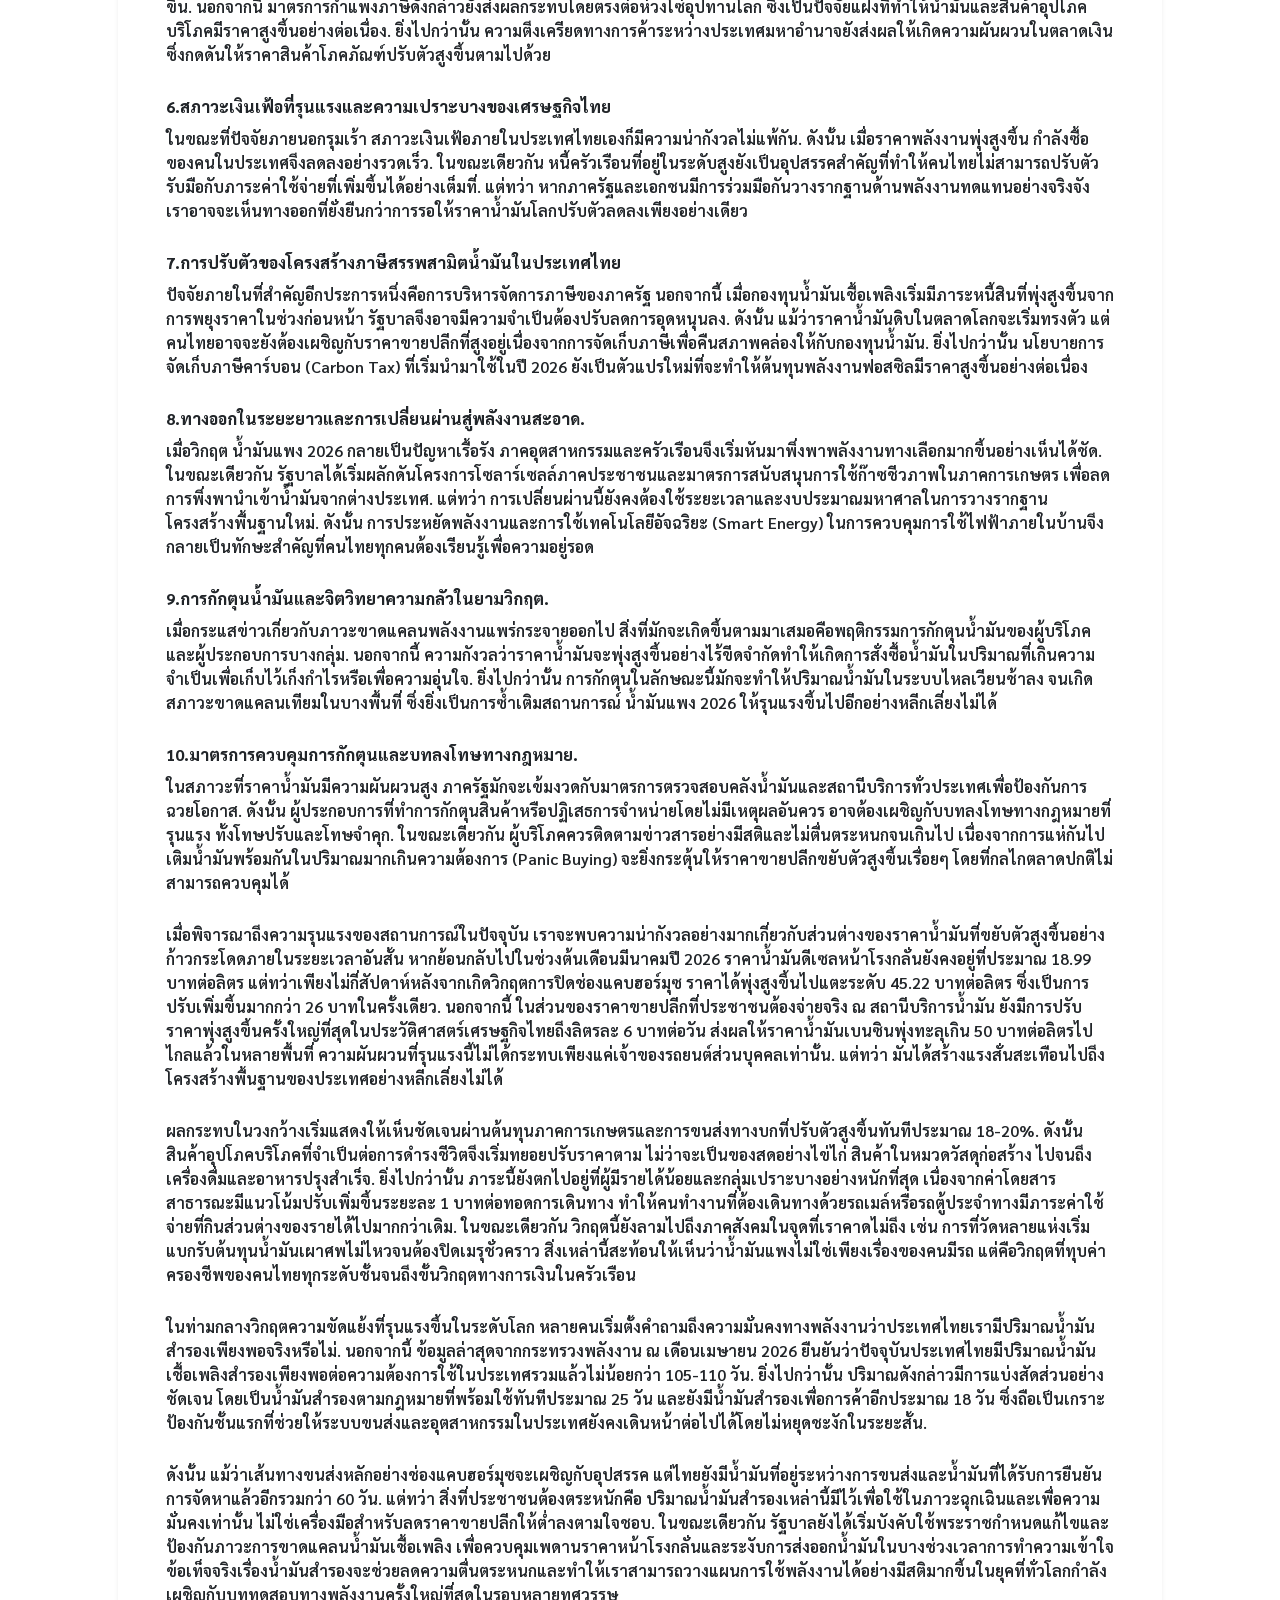
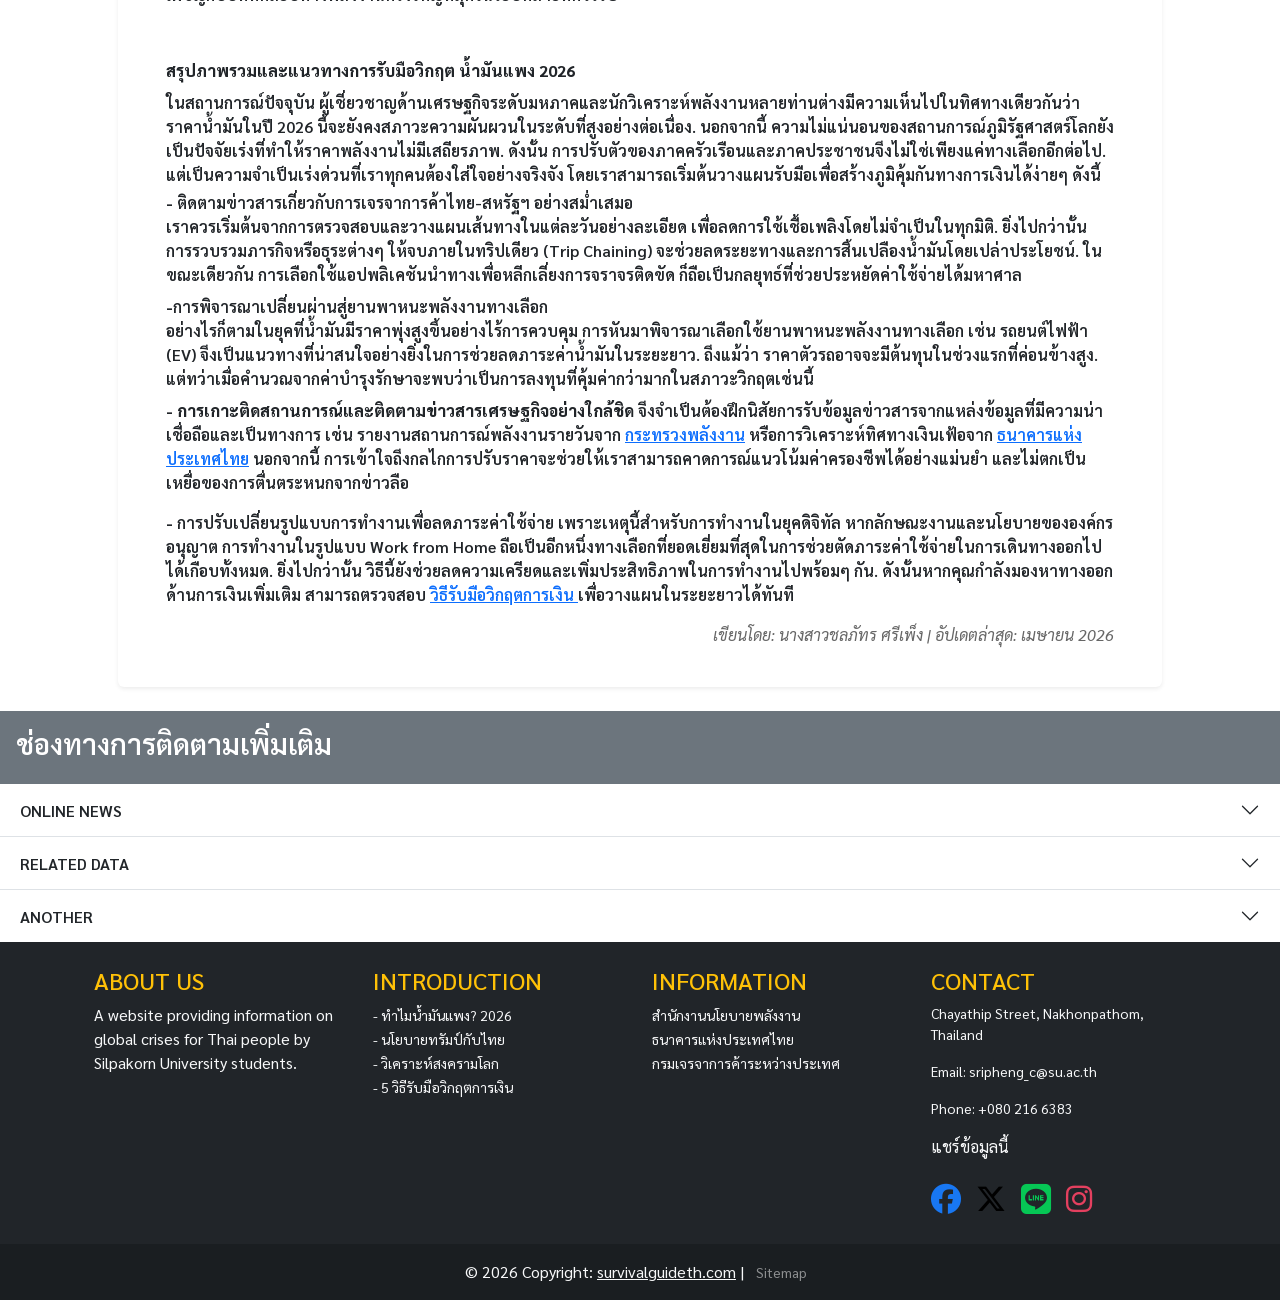
==== commit fb7cbc8a: "Add files via upload" ====
--- a/index1.html
+++ b/index1.html
@@ -74,24 +74,19 @@
 </head>
 <body class="bg-danger-subtle">
 
-  <nav class="navbar navbar-expand-lg navbar-dark bg-danger fixed-top shadow">
+  <nav class="navbar navbar-expand-lg navbar-dark fixed-top shadow" style="background-color: #d32f2f;">
     <div class="container-fluid">
       <a class="navbar-brand fw-bold" href="./">SURVIVAL GUIDE </a>
-      <button class="navbar-toggler" type="button" data-bs-toggle="collapse" data-bs-target="#navbarSupportedContent" aria-controls="navbarSupportedContent" aria-expanded="false" aria-label="Toggle navigation">
+      <button class="navbar-toggler" type="button" data-bs-toggle="collapse" data-bs-target="#navbarSupportedContent"
+        aria-controls="navbarSupportedContent" aria-expanded="false" aria-label="Toggle navigation">
         <span class="navbar-toggler-icon"></span>
       </button>
       <div class="collapse navbar-collapse" id="navbarSupportedContent">
         <ul class="navbar-nav me-auto mb-2 mb-lg-0">
-          <li class="nav-item">
-            <a class="nav-link active" aria-current="page" href="./">Home</a>
-          </li>
-          <li class="nav-item">
-            <a class="nav-link active" href="indexab.html">ABOUT</a>
-          </li>
+          <li class="nav-item"><a class="nav-link active" href="./">Home</a></li>
+          <li class="nav-item"><a class="nav-link active" href="indexab.html">ABOUT</a></li>
           <li class="nav-item dropdown">
-            <a class="nav-link dropdown-toggle active" href="index.html#crisis-section" role="button" data-bs-toggle="dropdown" aria-expanded="false">
-              Crisis type
-            </a>
+            <a class="nav-link dropdown-toggle active" href="#" role="button" data-bs-toggle="dropdown" aria-expanded="false">Crisis type</a>
             <ul class="dropdown-menu">
               <li><a class="dropdown-item" href="index1.html">Energy</a></li>
               <li><a class="dropdown-item" href="index2.html">Global Politics</a></li>
@@ -101,19 +96,20 @@
           </li>
         </ul>
         <form class="d-flex" role="search">
-          <input class="form-control me-2" type="search" placeholder="Search" aria-label="Search">
+          <input id="site-search" class="form-control me-2" type="search" placeholder="Search" aria-label="ค้นหาข้อมูล">
           <button class="btn btn-outline-light" type="submit">Search</button>
         </form>
       </div>
     </div>
   </nav>
 
-  <div class="container-fluid px-0">
-    <div class="text-center py-4 shadow-sm" style="background-color: #f73333e5;">
-      <h1 class="pasaa text-white">น้ำมันแพงเพราะอะไร</h1>
-      <h2 class="pasaa text-white">ราคาพุ่งไม่หยุด คนไทยต้องรู้สาเหตุ</h2>
-    </div>
-  </div>
+  <main>
+    <div class="container-fluid px-0">
+      <div class="text-center py-4 shadow-sm" style="background-color: #d32f2f;">
+        <h1 class="pasaa text-white">น้ำมันแพงเพราะอะไร</h1>
+        <h2 class="pasaa text-white">ราคาพุ่งไม่หยุด คนไทยต้องรู้สาเหตุ</h2>
+      </div>
+    </div>
   <div class="container-fluid bg-white py-3">
     <div class="container">
   <div class="container my-3">
@@ -123,10 +119,10 @@
           <div id="carouselExample" class="carousel slide" data-bs-ride="carousel">
             <div class="carousel-inner bg-white">
               <div class="carousel-item active">
-                <img src="images/อันเเรก1.jpg" class="d-block w-100" alt="เครื่องเเสดงราคาน้ำมันแพง 2026">
+                <img src="images/benzin1.webp" width="300" height="200" class="d-block w-100" alt="ราคาน้ำมันแพง 2026">
               </div>
               <div class="carousel-item">
-                <img src="images/อันเเรก2.jpg" class="d-block w-100" alt="สถานีบริการน้ำมันในช่วงวิกฤตพลังงาน">
+                <img src="images/benzin2.webp" width="300" height="200" class="d-block w-100" alt="สถานีบริการน้ำมัน">
               </div>
             </div>
             <button class="carousel-control-prev" type="button" data-bs-target="#carouselExample" data-bs-slide="prev">
@@ -315,7 +311,7 @@
     </div>
   </div>
 </div>
-
+  </main>
 <footer class="bg-dark text-light text-center text-lg-start mt-0">
   <div class="container p-4">
     <div class="row">
@@ -349,23 +345,20 @@
     </ul>
   
     <p>แชร์ข้อมูลนี้</p>
-    <div class="d-flex flex-wrap">
-      <a href="https://www.facebook.com/" target="_blank" style="font-size: 30px; margin-right: 15px; color: #1877F2;">
-        <i class="fa-brands fa-facebook"></i>
-      </a>
-      
-      <a href="https://x.com/" target="_blank" style="font-size: 30px; margin-right: 15px; color: #000000;">
-        <i class="fa-brands fa-x-twitter"></i>
-      </a>
-      
-      <a href="https://www.line.me/th/" target="_blank" style="font-size: 30px; margin-right: 15px; color: #06C755;">
-        <i class="fa-brands fa-line"></i>
-      </a>
-    
-      <a href="https://www.instagram.com/" target="_blank" style="font-size: 30px; color: #E4405F;">
-        <i class="fa-brands fa-instagram"></i>
-      </a>
-    </div>
+          <div class="d-flex flex-wrap">
+            <a href="https://www.facebook.com/" target="_blank" rel="noopener" aria-label="Facebook" title="Facebook" style="font-size: 30px; margin-right: 15px; color: #1877F2; text-decoration: none;">
+              <i class="fa-brands fa-facebook"></i>
+            </a>
+            <a href="https://x.com/" target="_blank" rel="noopener" aria-label="X (Twitter)" title="X" style="font-size: 30px; margin-right: 15px; color: #000000; text-decoration: none;">
+              <i class="fa-brands fa-x-twitter"></i>
+            </a>
+            <a href="https://www.line.me/th/" target="_blank" rel="noopener" aria-label="Line" title="Line" style="font-size: 30px; margin-right: 15px; color: #06C755; text-decoration: none;">
+              <i class="fa-brands fa-line"></i>
+            </a>
+            <a href="https://www.instagram.com/" target="_blank" rel="noopener" aria-label="Instagram" title="Instagram" style="font-size: 30px; color: #E4405F; text-decoration: none;">
+              <i class="fa-brands fa-instagram"></i>
+            </a>
+          </div>
   </div>
     </div>
   </div>
@@ -375,6 +368,6 @@
 </div>
 </footer>
 
-<script src="https://cdn.jsdelivr.net/npm/bootstrap@5.3.3/dist/js/bootstrap.bundle.min.js" integrity="sha384-YvpcrYf0tY3lHB60NNkmXc5s9fDVZLESaAA55NDzOxhy9GkcIdslK1eN7N6jIeHz" crossorigin="anonymous"></script>
+<script src="https://cdn.jsdelivr.net/npm/bootstrap@5.3.3/dist/js/bootstrap.bundle.min.js" integrity="sha384-YvpcrYf0tY3lHB60NNkmXc5s9fDVZLESaAA55NDzOxhy9GkcIdslK1eN7N6jIeHz" crossorigin="anonymous" defer></script>
 </body>
 </html>
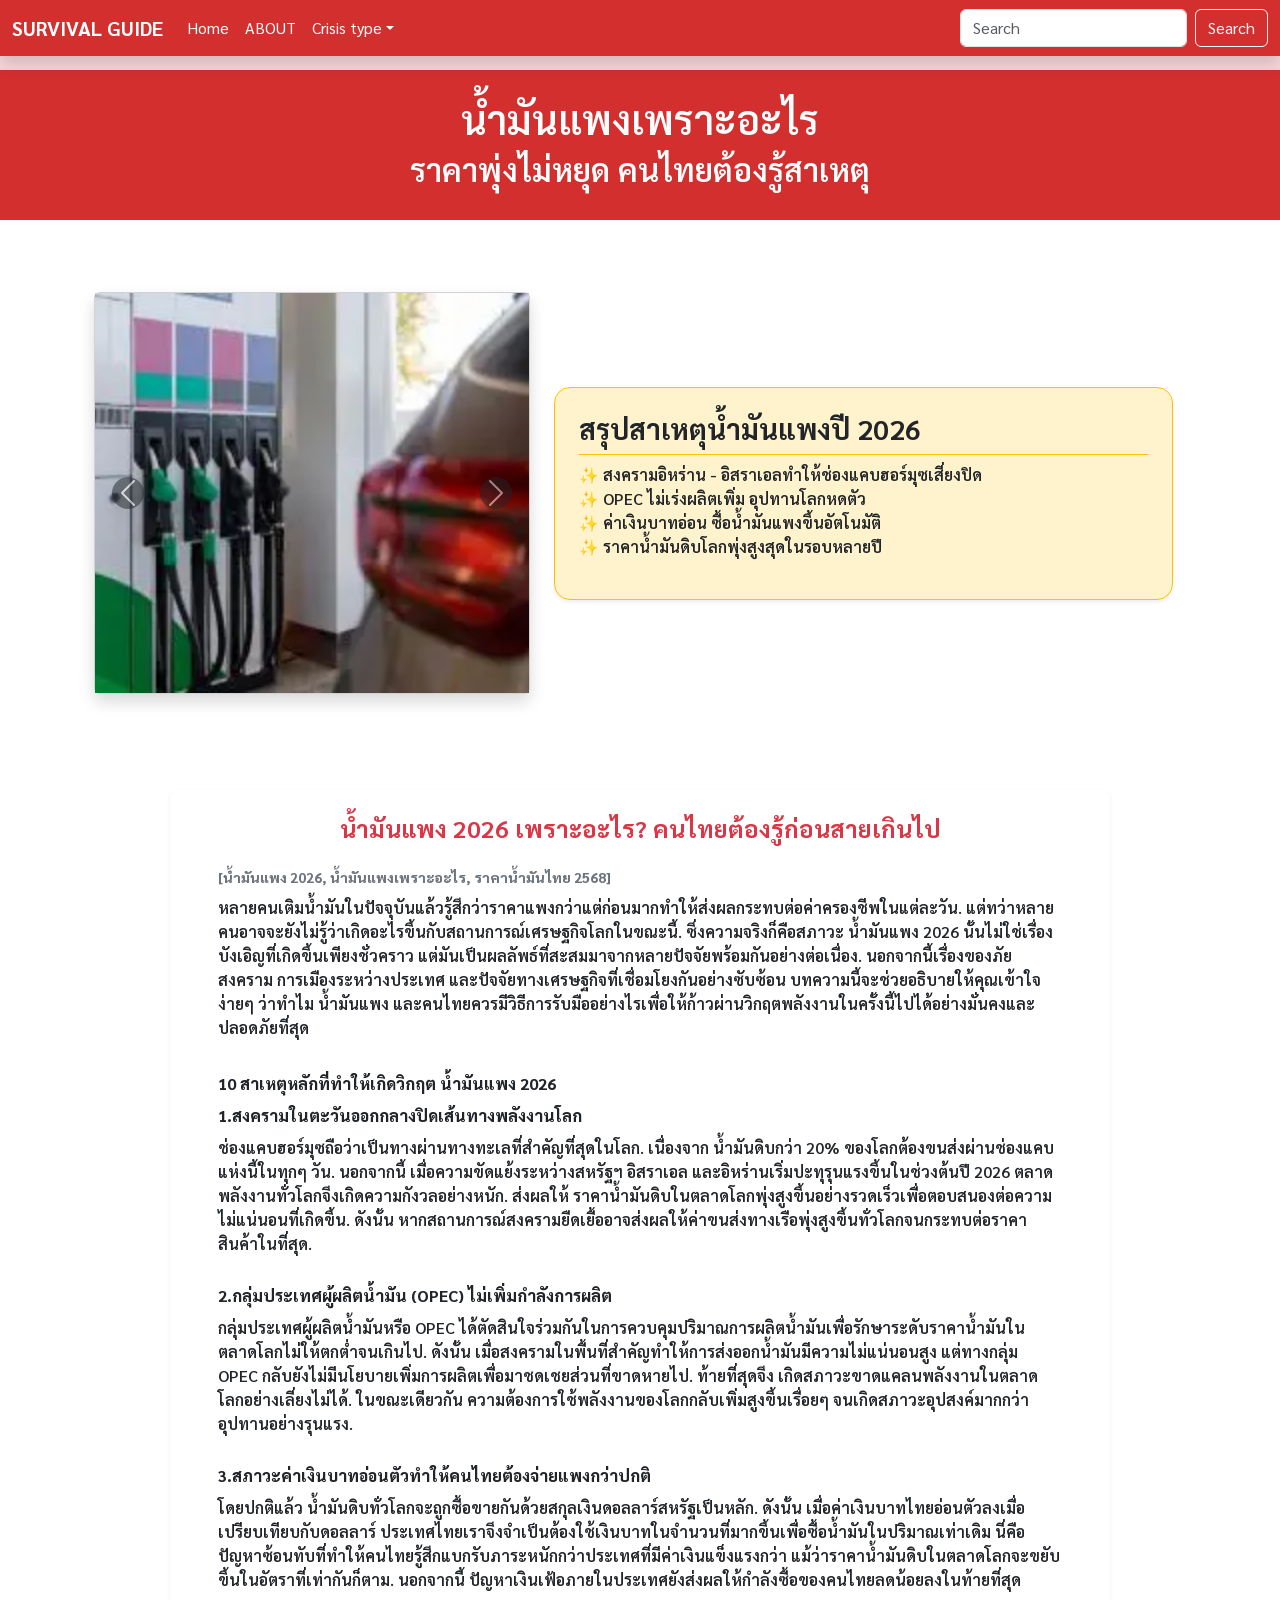
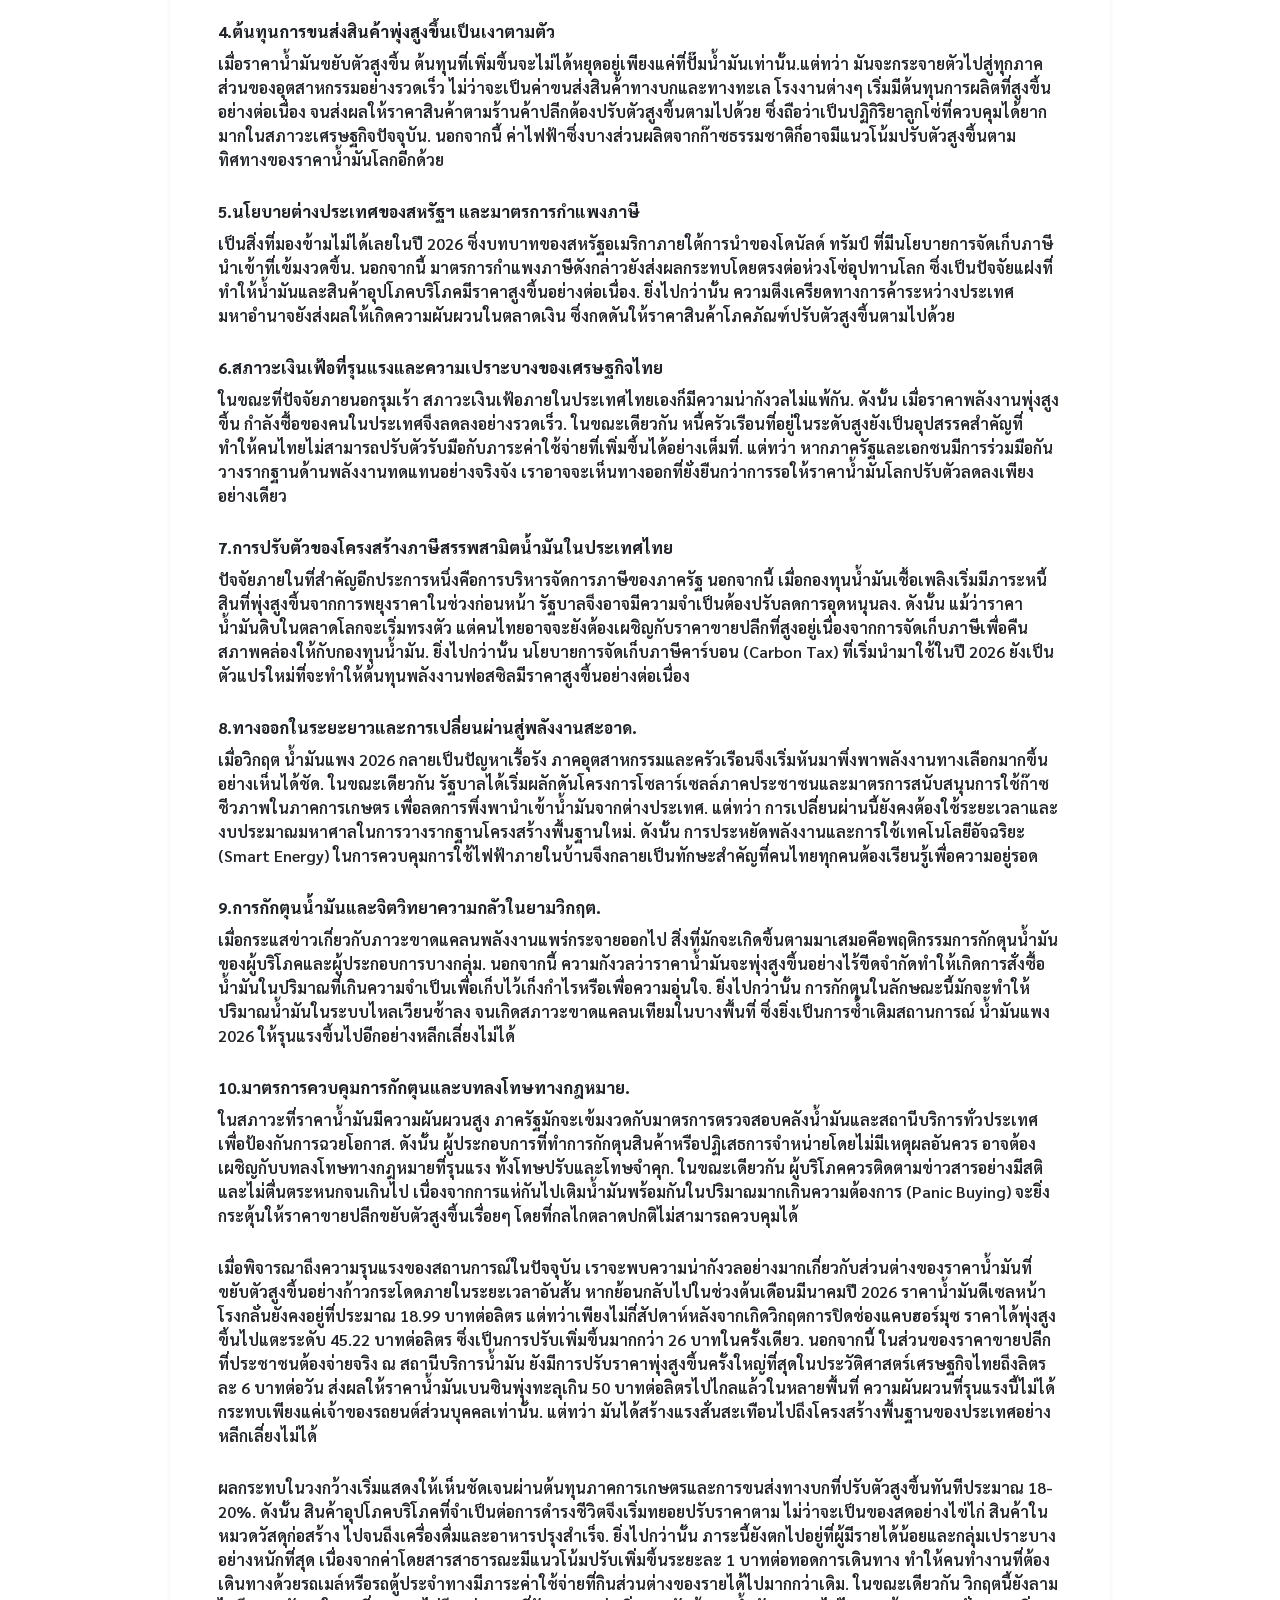
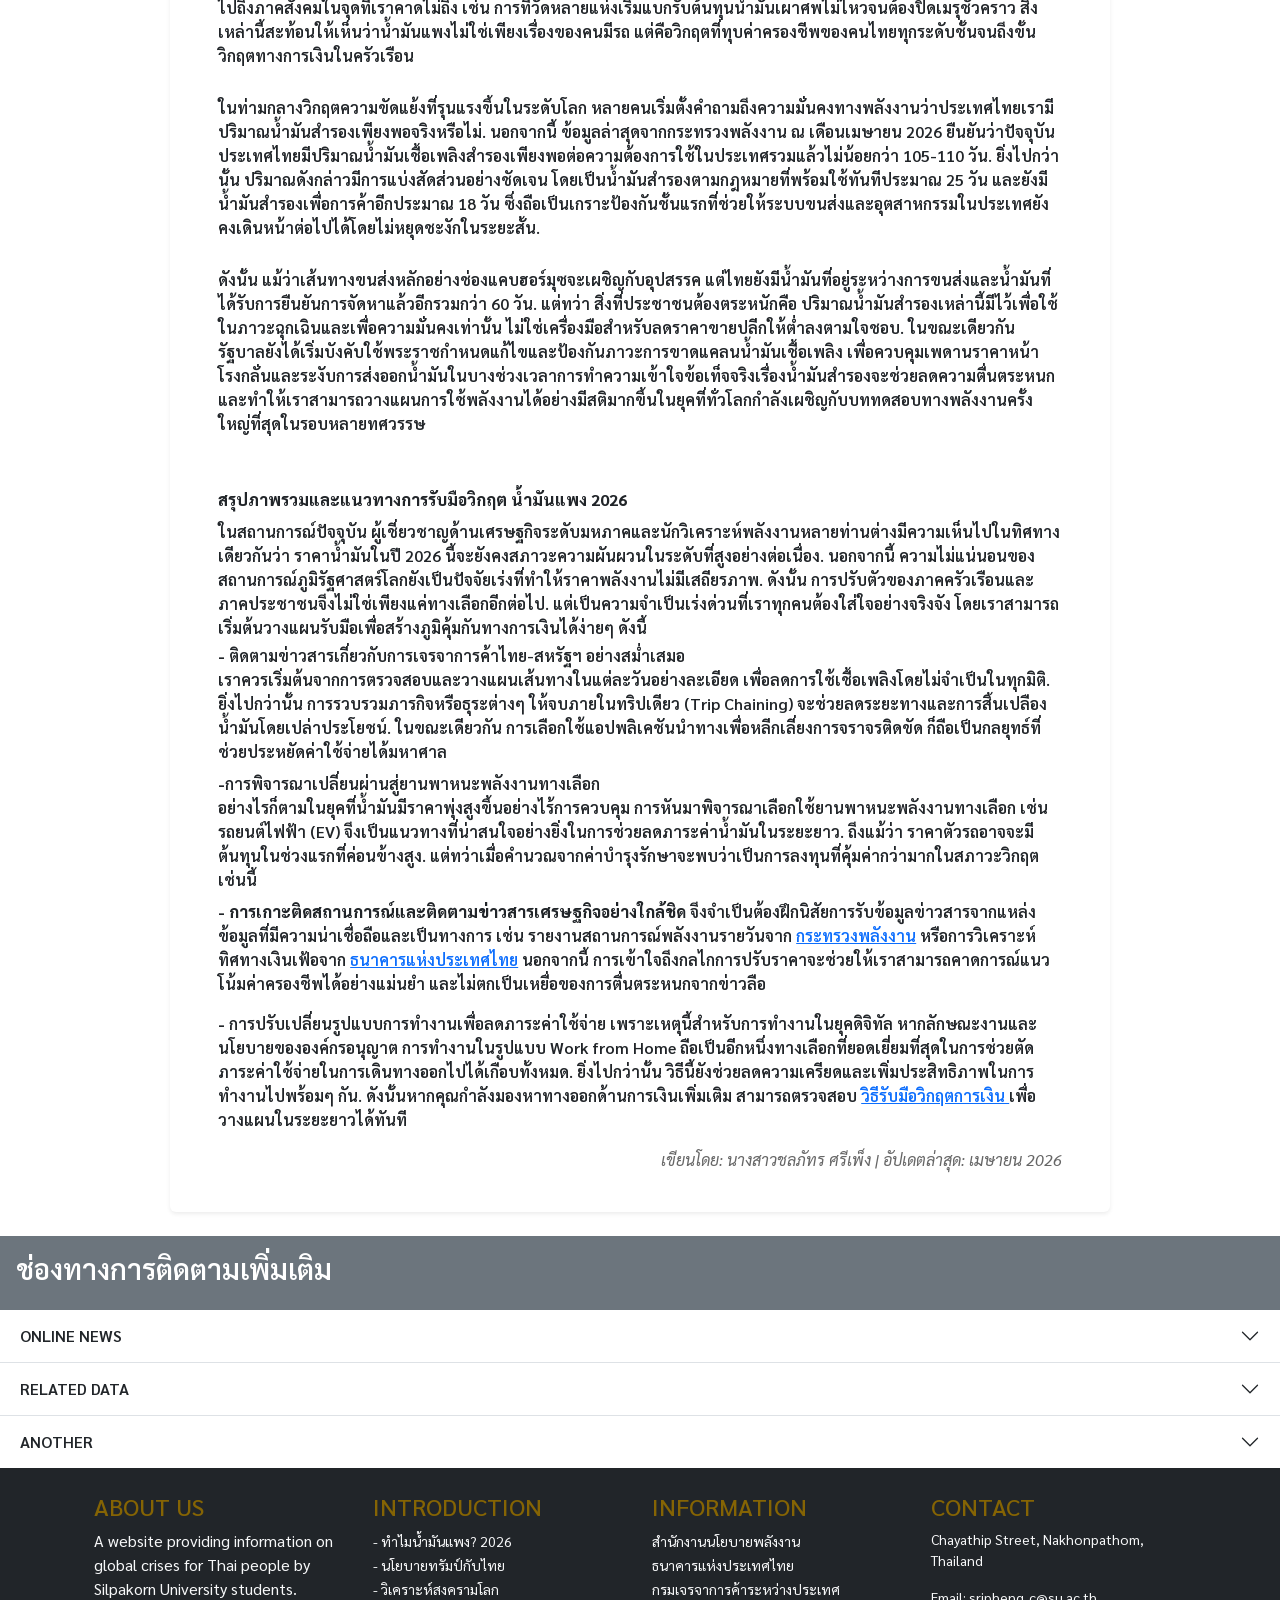
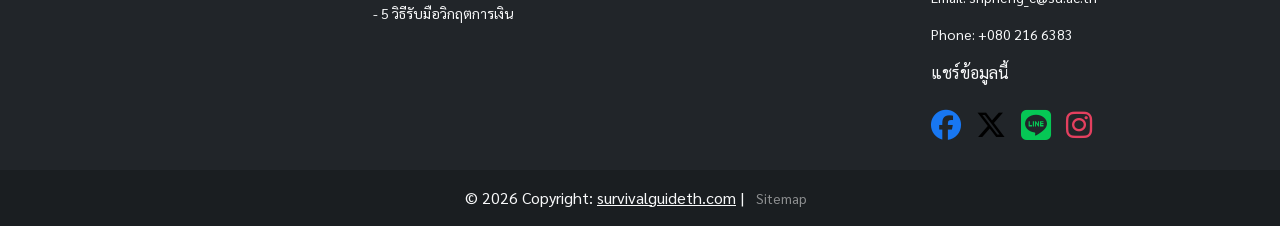
==== commit 699ee775: "Add files via upload" ====
--- a/index1.html
+++ b/index1.html
@@ -1,31 +1,38 @@
 <!doctype html>
 <html lang="en">
-<head>
-  <meta charset="UTF-8">
-  <meta name="viewport" content="width=device-width, initial-scale=1.0">
-  <title>วิกฤตน้ำมันแพง 2026: สาเหตุและแนวทางลดค่าใช้จ่าย | Survival Guide</title>
-  <meta name="description" content="เจาะลึกสาเหตุน้ำมันแพงในปี 2026 ทำไมราคาน้ำมันวันนี้ถึงพุ่งสูงไม่หยุด? 
-                                    พร้อมอัปเดตสถานการณ์พลังงานโลกและวิธีประหยัดน้ำมันสำหรับคนไทยในยุควิกฤตเศรษฐกิจ">
-  <meta name="keywords" content="น้ำมัน,น้ำมันเเพง,ราคาน้ำมัน,น้ำมันขึ้น,น้ำมันวันนี้,อนุทิน">
-  <meta name="robots" content="index, follow">
-  <link rel="canonical" href="https://chonphat-24.github.io/survival-guide-2026/index1.html">
+  <head>
+    <meta charset="UTF-8">
+    <meta name="viewport" content="width=device-width, initial-scale=1.0">
+    <title>วิกฤตน้ำมันแพง 2026: สาเหตุและแนวทางลดค่าใช้จ่าย | Survival Guide</title>
+    <meta name="description" content="เจาะลึกสาเหตุน้ำมันแพงในปี 2026 ทำไมราคาน้ำมันวันนี้ถึงพุ่งสูงไม่หยุด? พร้อมอัปเดตสถานการณ์พลังงานโลกและวิธีประหยัดน้ำมันสำหรับคนไทย">
+    <meta name="keywords" content="น้ำมัน,น้ำมันเเพง,ราคาน้ำมัน,น้ำมันขึ้น,น้ำมันวันนี้,อนุทิน">
+    <meta name="robots" content="index, follow">
+    <link rel="canonical" href="https://chonphat-24.github.io/survival-guide-2026/index1.html">
+    
+    <link rel="stylesheet" href="css/style.css">
+    <link rel="preconnect" href="https://fonts.googleapis.com">
+    <link rel="preconnect" href="https://fonts.gstatic.com" crossorigin>
+    
+    <link href="https://fonts.googleapis.com/css2?family=Sarabun:wght@100;600&display=swap" rel="stylesheet" media="print" onload="this.media='all'">
+    <link href="https://cdn.jsdelivr.net/npm/bootstrap@5.3.3/dist/css/bootstrap.min.css" rel="stylesheet" integrity="sha384-QWTKZyjpPEjISv5WaRU9OFeRpok6YctnYmDr5pNlyT2bRjXh0JMhjY6hW+ALEwIH" crossorigin="anonymous" media="print" onload="this.media='all'">
+    <link rel="stylesheet" href="https://cdnjs.cloudflare.com/ajax/libs/font-awesome/6.5.1/css/all.min.css" media="print" onload="this.media='all'">
   
-  <link rel="stylesheet" href="css/style.css">
-  <link rel="preconnect" href="https://fonts.googleapis.com">
-  <link rel="preconnect" href="https://fonts.gstatic.com" crossorigin>
-  <link href="https://fonts.googleapis.com/css2?family=Sarabun:wght@100;600&display=swap" rel="stylesheet">
-  <link href="https://cdn.jsdelivr.net/npm/bootstrap@5.3.3/dist/css/bootstrap.min.css" rel="stylesheet" integrity="sha384-QWTKZyjpPEjISv5WaRU9OFeRpok6YctnYmDr5pNlyT2bRjXh0JMhjY6hW+ALEwIH" crossorigin="anonymous">
-  <link rel="stylesheet" href="https://cdnjs.cloudflare.com/ajax/libs/font-awesome/6.5.1/css/all.min.css">
-  
-  <!-- Google tag (gtag.js) -->
-  <script async src="https://www.googletagmanager.com/gtag/js?id=G-JXG5PWQL11"></script>
-  <script>
-  window.dataLayer = window.dataLayer || [];
-  function gtag(){dataLayer.push(arguments);}
-  gtag('js', new Date());
-
-  gtag('config', 'G-JXG5PWQL11');
- </script>
+    <script>
+      window.addEventListener('scroll', function() {
+        if (window.gtmLoaded !== true) {
+          var gtmScript = document.createElement('script');
+          gtmScript.async = true;
+          gtmScript.src = 'https://www.googletagmanager.com/gtag/js?id=G-JXG5PWQL11';
+          document.head.appendChild(gtmScript);
+          window.dataLayer = window.dataLayer || [];
+          function gtag(){dataLayer.push(arguments);}
+          gtag('js', new Date());
+          gtag('config', 'G-JXG5PWQL11');
+          window.gtmLoaded = true;
+        }
+      }, {once: true, passive: true});
+    </script>
+
  <!-- Schema JSON-LD (เพิ่มตรงนี้) -->
  
 <script type="application/ld+json">
@@ -57,18 +64,14 @@
     }
     .carousel-item img {
       max-height: 450px;
-      object-fit: contain;
-    }
-    .card-custom {
-      border: none;
-      border-radius: 15px;
-      overflow: hidden;
-    }
-    /* ป้องกันเนื้อหาบีบตัวในส่วนข้อมูลรูปเล่ม */
-    .info-card {
-      min-width: 300px;
-      max-width: 500px;
-      width: 100%;
+      object-fit: cover;
+      background-color: #eee;
+    }
+    .text-warning {
+      color: #856404 !important;
+    }
+    img {
+      content-visibility: auto;
     }
   </style>
 </head>
@@ -110,47 +113,45 @@
         <h2 class="pasaa text-white">ราคาพุ่งไม่หยุด คนไทยต้องรู้สาเหตุ</h2>
       </div>
     </div>
-  <div class="container-fluid bg-white py-3">
-    <div class="container">
-  <div class="container my-3">
-    <div class="row g-4 align-items-center">
-      <div class="col-md-5">
-        <div class="card card-custom shadow bg-white">
-          <div id="carouselExample" class="carousel slide" data-bs-ride="carousel">
-            <div class="carousel-inner bg-white">
-              <div class="carousel-item active">
-                <img src="images/benzin1.webp" width="300" height="200" class="d-block w-100" alt="ราคาน้ำมันแพง 2026">
+    <div class="container-fluid bg-white py-3">
+      <div class="container">
+        <div class="container my-3">
+          <div class="row g-4 align-items-center">
+            
+            <div class="col-md-5">
+              <div class="card card-custom shadow bg-white">
+                <div id="carouselExampleOil" class="carousel slide" data-bs-ride="carousel">
+                  <div class="carousel-inner bg-white">
+                    <div class="carousel-item active">
+                      <img src="images/benzin1.webp" width="600" height="400" fetchpriority="high" class="d-block w-100" alt="ราคาน้ำมันแพง 2026">
+                    </div>
+                    <div class="carousel-item">
+                      <img src="images/benzin2.webp" width="600" height="400" loading="lazy" class="d-block w-100" alt="สถานีบริการน้ำมัน">
+                    </div>
+                  </div>
+                  <button class="carousel-control-prev" type="button" data-bs-target="#carouselExampleOil" data-bs-slide="prev">
+                    <span class="carousel-control-prev-icon bg-dark rounded-circle"></span>
+                  </button>
+                  <button class="carousel-control-next" type="button" data-bs-target="#carouselExampleOil" data-bs-slide="next">
+                    <span class="carousel-control-next-icon bg-dark rounded-circle"></span>
+                  </button>
+                </div>
               </div>
-              <div class="carousel-item">
-                <img src="images/benzin2.webp" width="300" height="200" class="d-block w-100" alt="สถานีบริการน้ำมัน">
+            </div> <div class="col-md-7">
+              <div class="bg-warning-subtle p-4 rounded-4 shadow-sm border border-warning">
+                <h3 class="pasaa fw-bold border-bottom border-warning pb-2">สรุปสาเหตุน้ำมันแพงปี 2026</h3>
+                <ul class="list-unstyled pasaa">
+                  <li><strong>✨ </strong> สงครามอิหร่าน - อิสราเอลทำให้ช่องแคบฮอร์มุซเสี่ยงปิด</li>
+                  <li><strong>✨ </strong> OPEC ไม่เร่งผลิตเพิ่ม อุปทานโลกหดตัว</li>
+                  <li><strong>✨ </strong> ค่าเงินบาทอ่อน ซื้อน้ำมันแพงขึ้นอัตโนมัติ</li>
+                  <li><strong>✨ </strong> ราคาน้ำมันดิบโลกพุ่งสูงสุดในรอบหลายปี</li>
+                </ul>
               </div>
             </div>
-            <button class="carousel-control-prev" type="button" data-bs-target="#carouselExample" data-bs-slide="prev">
-              <span class="carousel-control-prev-icon bg-dark rounded-circle"></span>
-            </button>
-            <button class="carousel-control-next" type="button" data-bs-target="#carouselExample" data-bs-slide="next">
-              <span class="carousel-control-next-icon bg-dark rounded-circle"></span>
-            </button>
+           </div>
+           </div>
+           </div> 
           </div>
-        </div>
-      </div>
-
-      <div class="col-md-7">
-        <div class="bg-warning-subtle p-4 rounded-4 shadow-sm border border-warning">
-          <h3 class="pasaa fw-bold border-bottom border-warning pb-2">สรุปสาเหตุน้ำมันแพงปี 2026</h3>
-          
-          <ul class="list-unstyled pasaa">
-            <li><strong>✨ </strong> สงครามอิหร่าน - อิสราเอลทำให้ช่องแคบฮอร์มุซเสี่ยงปิด</li>
-            <li><strong>✨ </strong> OPEC ไม่เร่งผลิตเพิ่ม อุปทานโลกหดตัว</li>
-            <li><strong>✨ </strong> ค่าเงินบาทอ่อน ซื้อน้ำมันแพงขึ้นอัตโนมัติ</li>
-            <li><strong>✨</strong> ราคาน้ำมันดิบโลกพุ่งสูงสุดในรอบหลายปี</li>
-          </ul>
-        </div>
-      </div>
-    </div>
-  </div>
-</div>
-</div>
 <div class="container-fluid py-1 text-center" style="background-color: rgb(255, 255, 255);">
   <div class="container px-4 px-md-5">
     <div class="info-card bg-white p-4 px-md-5 rounded shadow-sm mx-auto" style="max-width:1200px;">
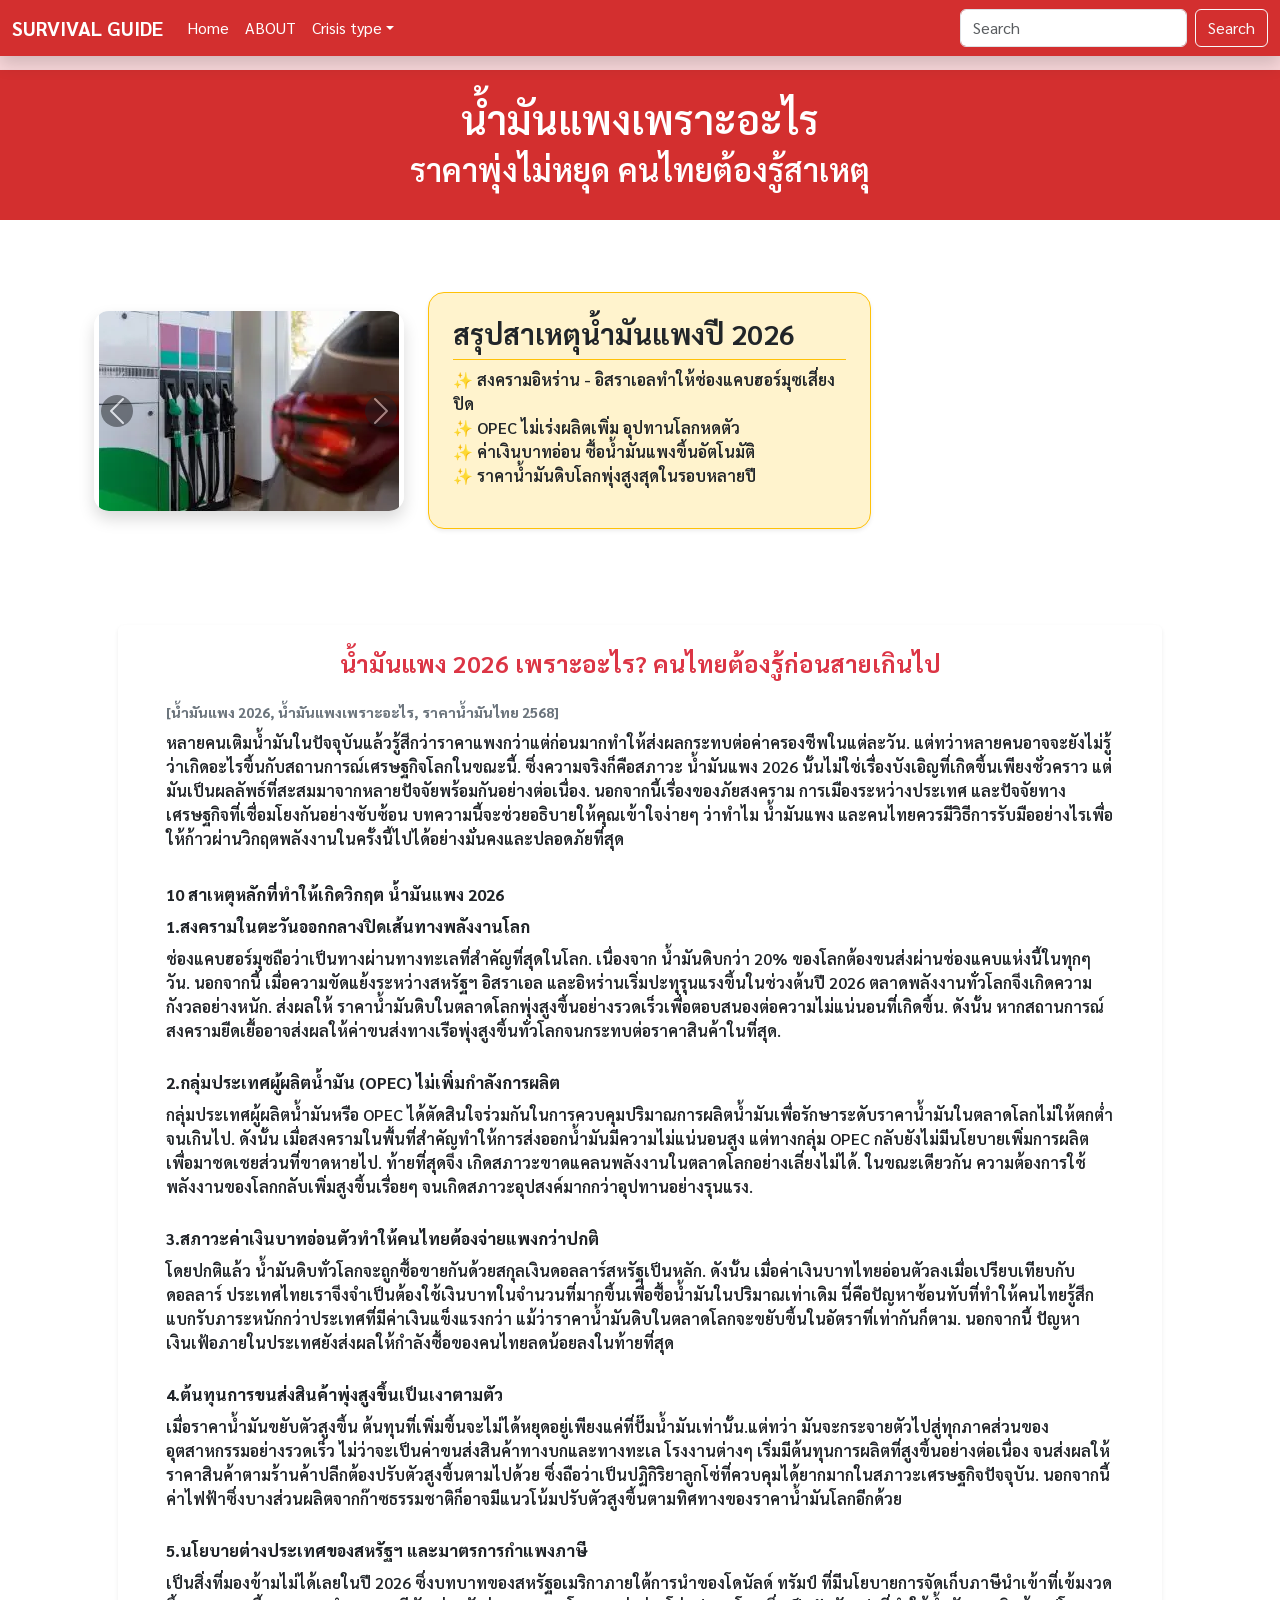
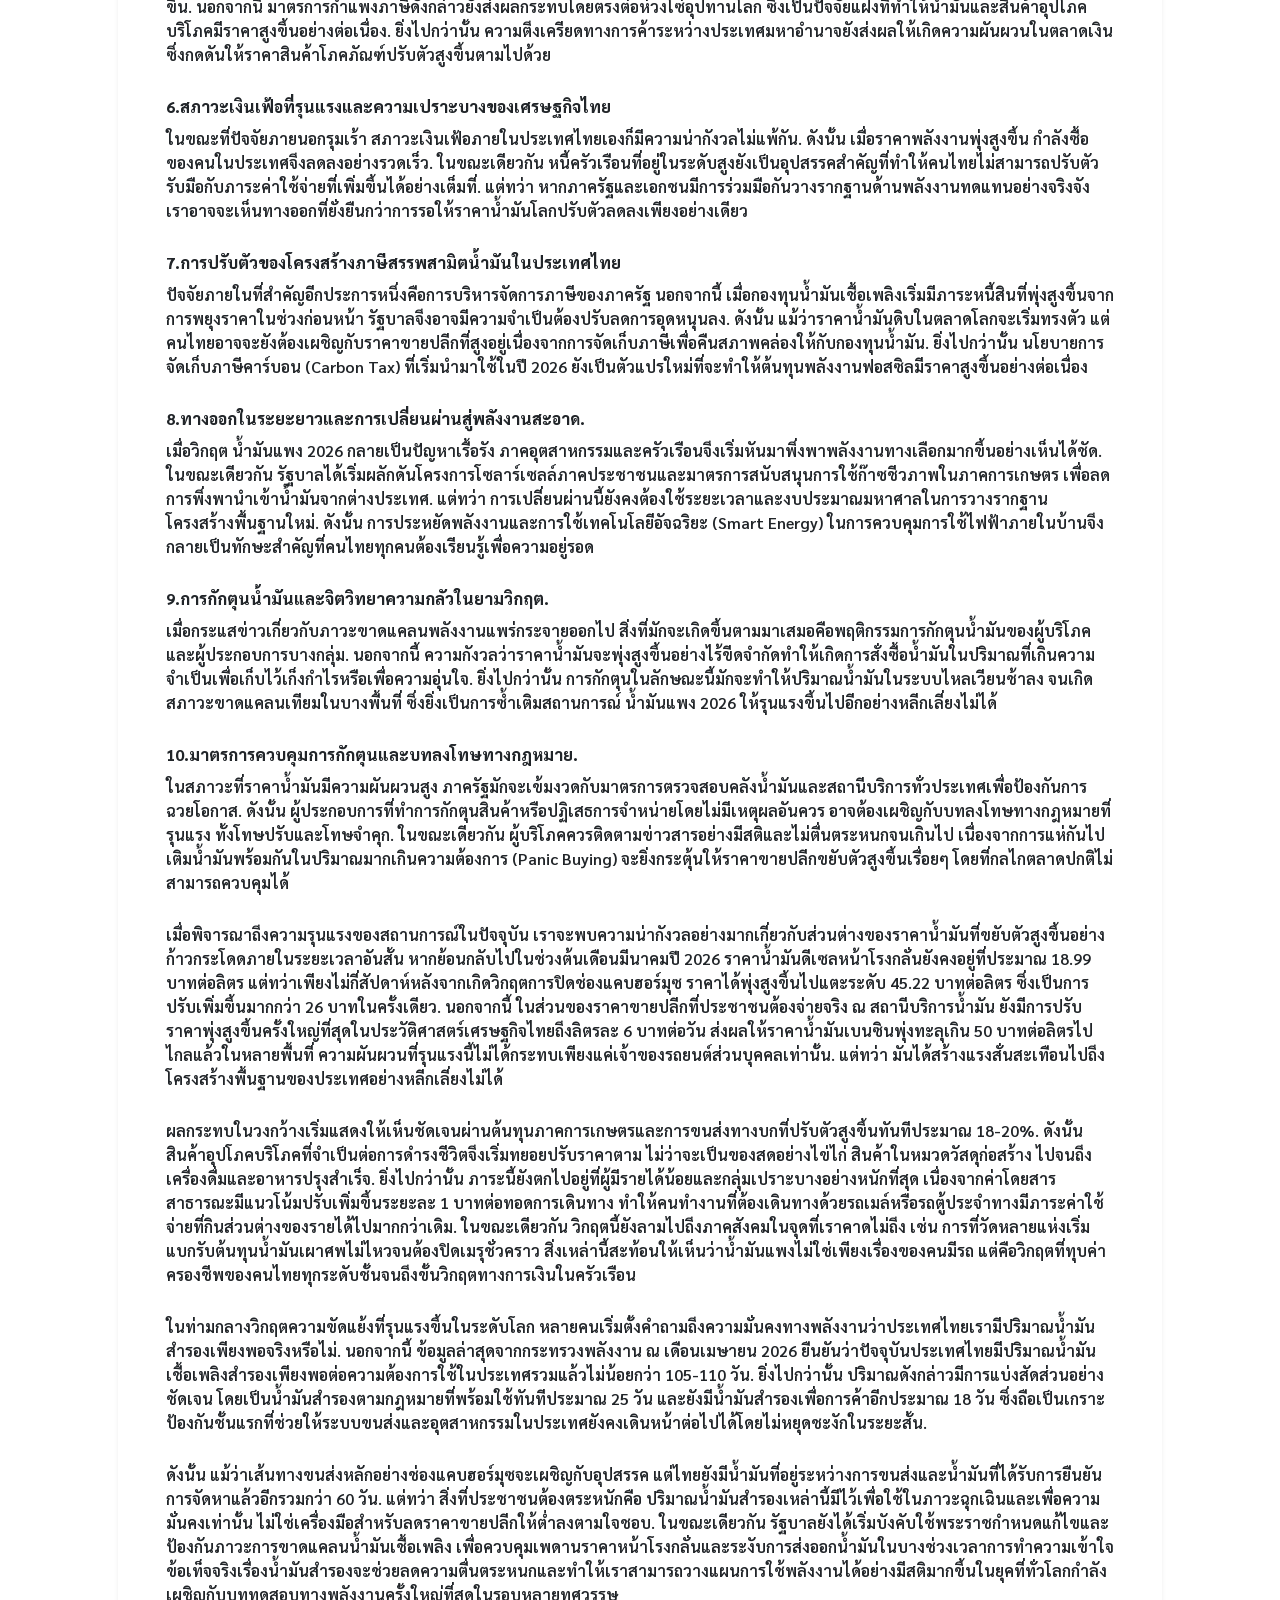
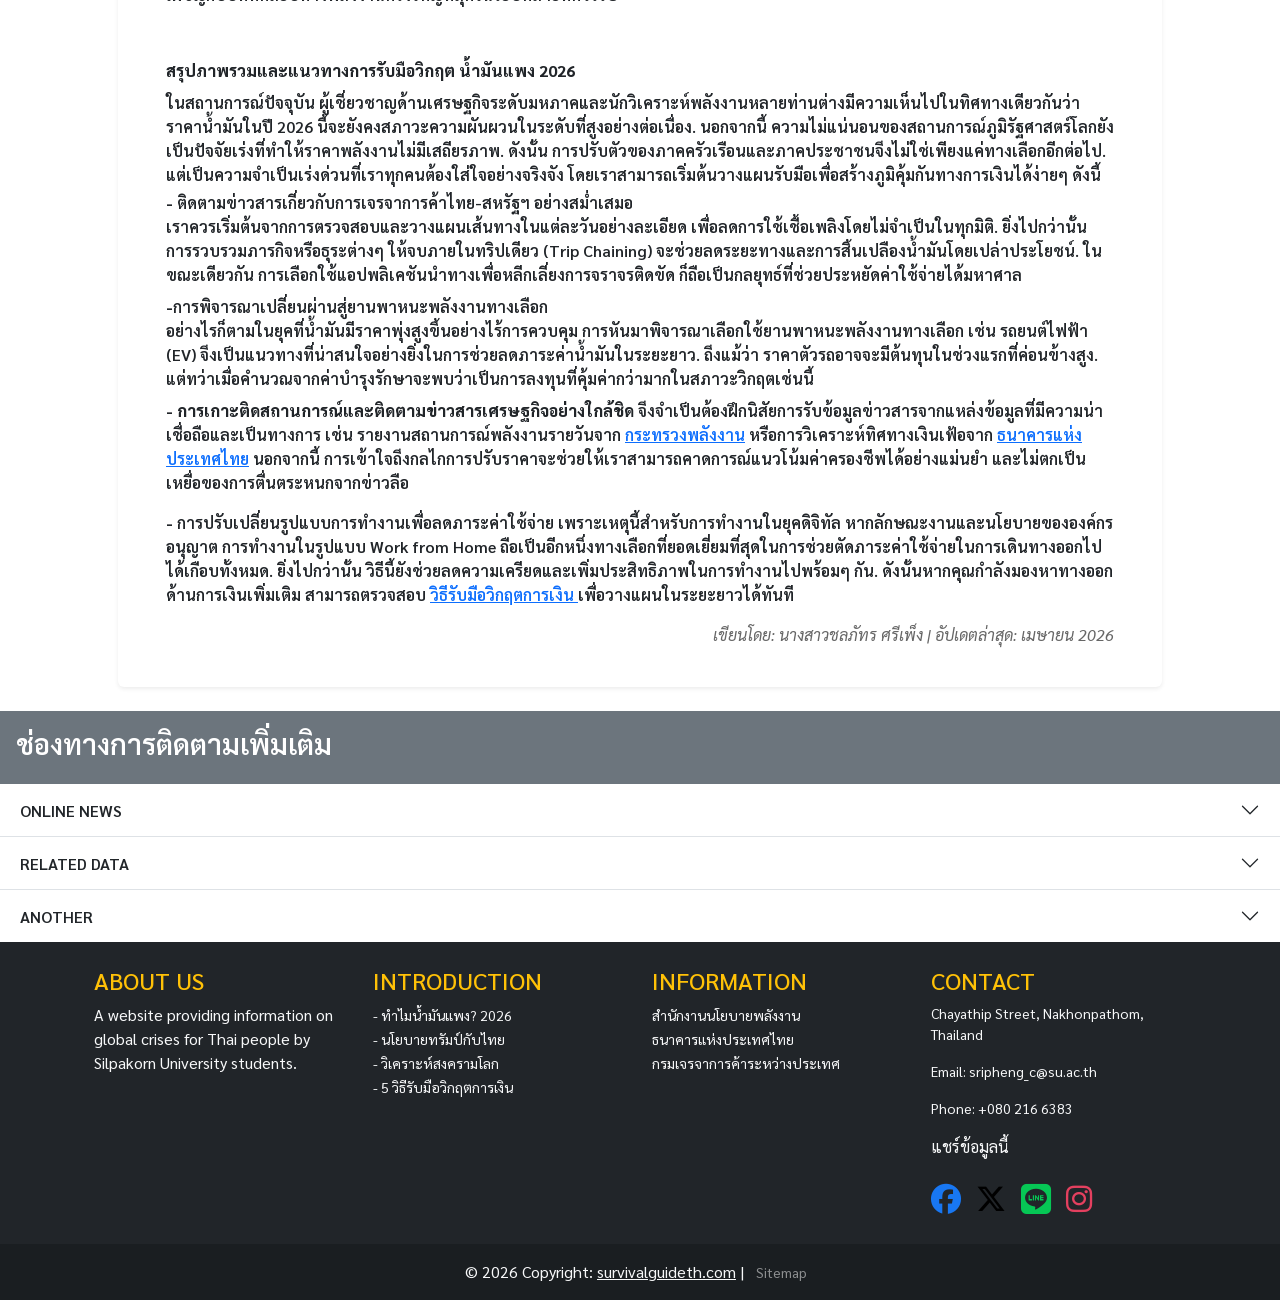
==== commit b45d3123: "Add files via upload" ====
--- a/index1.html
+++ b/index1.html
@@ -1,38 +1,31 @@
 <!doctype html>
 <html lang="en">
-  <head>
-    <meta charset="UTF-8">
-    <meta name="viewport" content="width=device-width, initial-scale=1.0">
-    <title>วิกฤตน้ำมันแพง 2026: สาเหตุและแนวทางลดค่าใช้จ่าย | Survival Guide</title>
-    <meta name="description" content="เจาะลึกสาเหตุน้ำมันแพงในปี 2026 ทำไมราคาน้ำมันวันนี้ถึงพุ่งสูงไม่หยุด? พร้อมอัปเดตสถานการณ์พลังงานโลกและวิธีประหยัดน้ำมันสำหรับคนไทย">
-    <meta name="keywords" content="น้ำมัน,น้ำมันเเพง,ราคาน้ำมัน,น้ำมันขึ้น,น้ำมันวันนี้,อนุทิน">
-    <meta name="robots" content="index, follow">
-    <link rel="canonical" href="https://chonphat-24.github.io/survival-guide-2026/index1.html">
-    
-    <link rel="stylesheet" href="css/style.css">
-    <link rel="preconnect" href="https://fonts.googleapis.com">
-    <link rel="preconnect" href="https://fonts.gstatic.com" crossorigin>
-    
-    <link href="https://fonts.googleapis.com/css2?family=Sarabun:wght@100;600&display=swap" rel="stylesheet" media="print" onload="this.media='all'">
-    <link href="https://cdn.jsdelivr.net/npm/bootstrap@5.3.3/dist/css/bootstrap.min.css" rel="stylesheet" integrity="sha384-QWTKZyjpPEjISv5WaRU9OFeRpok6YctnYmDr5pNlyT2bRjXh0JMhjY6hW+ALEwIH" crossorigin="anonymous" media="print" onload="this.media='all'">
-    <link rel="stylesheet" href="https://cdnjs.cloudflare.com/ajax/libs/font-awesome/6.5.1/css/all.min.css" media="print" onload="this.media='all'">
+<head>
+  <meta charset="UTF-8">
+  <meta name="viewport" content="width=device-width, initial-scale=1.0">
+  <title>วิกฤตน้ำมันแพง 2026: สาเหตุและแนวทางลดค่าใช้จ่าย | Survival Guide</title>
+  <meta name="description" content="เจาะลึกสาเหตุน้ำมันแพงในปี 2026 ทำไมราคาน้ำมันวันนี้ถึงพุ่งสูงไม่หยุด? 
+                                    พร้อมอัปเดตสถานการณ์พลังงานโลกและวิธีประหยัดน้ำมันสำหรับคนไทยในยุควิกฤตเศรษฐกิจ">
+  <meta name="keywords" content="น้ำมัน,น้ำมันเเพง,ราคาน้ำมัน,น้ำมันขึ้น,น้ำมันวันนี้,อนุทิน">
+  <meta name="robots" content="index, follow">
+  <link rel="canonical" href="https://chonphat-24.github.io/survival-guide-2026/index1.html">
   
-    <script>
-      window.addEventListener('scroll', function() {
-        if (window.gtmLoaded !== true) {
-          var gtmScript = document.createElement('script');
-          gtmScript.async = true;
-          gtmScript.src = 'https://www.googletagmanager.com/gtag/js?id=G-JXG5PWQL11';
-          document.head.appendChild(gtmScript);
-          window.dataLayer = window.dataLayer || [];
-          function gtag(){dataLayer.push(arguments);}
-          gtag('js', new Date());
-          gtag('config', 'G-JXG5PWQL11');
-          window.gtmLoaded = true;
-        }
-      }, {once: true, passive: true});
-    </script>
-
+  <link rel="stylesheet" href="css/style.css">
+  <link rel="preconnect" href="https://fonts.googleapis.com">
+  <link rel="preconnect" href="https://fonts.gstatic.com" crossorigin>
+  <link href="https://fonts.googleapis.com/css2?family=Sarabun:wght@100;600&display=swap" rel="stylesheet">
+  <link href="https://cdn.jsdelivr.net/npm/bootstrap@5.3.3/dist/css/bootstrap.min.css" rel="stylesheet" integrity="sha384-QWTKZyjpPEjISv5WaRU9OFeRpok6YctnYmDr5pNlyT2bRjXh0JMhjY6hW+ALEwIH" crossorigin="anonymous">
+  <link rel="stylesheet" href="https://cdnjs.cloudflare.com/ajax/libs/font-awesome/6.5.1/css/all.min.css">
+  
+  <!-- Google tag (gtag.js) -->
+  <script async src="https://www.googletagmanager.com/gtag/js?id=G-JXG5PWQL11"></script>
+  <script>
+  window.dataLayer = window.dataLayer || [];
+  function gtag(){dataLayer.push(arguments);}
+  gtag('js', new Date());
+
+  gtag('config', 'G-JXG5PWQL11');
+ </script>
  <!-- Schema JSON-LD (เพิ่มตรงนี้) -->
  
 <script type="application/ld+json">
@@ -64,14 +57,18 @@
     }
     .carousel-item img {
       max-height: 450px;
-      object-fit: cover;
-      background-color: #eee;
-    }
-    .text-warning {
-      color: #856404 !important;
-    }
-    img {
-      content-visibility: auto;
+      object-fit: contain;
+    }
+    .card-custom {
+      border: none;
+      border-radius: 15px;
+      overflow: hidden;
+    }
+    /* ป้องกันเนื้อหาบีบตัวในส่วนข้อมูลรูปเล่ม */
+    .info-card {
+      min-width: 300px;
+      max-width: 500px;
+      width: 100%;
     }
   </style>
 </head>
@@ -113,45 +110,47 @@
         <h2 class="pasaa text-white">ราคาพุ่งไม่หยุด คนไทยต้องรู้สาเหตุ</h2>
       </div>
     </div>
-    <div class="container-fluid bg-white py-3">
-      <div class="container">
-        <div class="container my-3">
-          <div class="row g-4 align-items-center">
-            
-            <div class="col-md-5">
-              <div class="card card-custom shadow bg-white">
-                <div id="carouselExampleOil" class="carousel slide" data-bs-ride="carousel">
-                  <div class="carousel-inner bg-white">
-                    <div class="carousel-item active">
-                      <img src="images/benzin1.webp" width="600" height="400" fetchpriority="high" class="d-block w-100" alt="ราคาน้ำมันแพง 2026">
-                    </div>
-                    <div class="carousel-item">
-                      <img src="images/benzin2.webp" width="600" height="400" loading="lazy" class="d-block w-100" alt="สถานีบริการน้ำมัน">
-                    </div>
-                  </div>
-                  <button class="carousel-control-prev" type="button" data-bs-target="#carouselExampleOil" data-bs-slide="prev">
-                    <span class="carousel-control-prev-icon bg-dark rounded-circle"></span>
-                  </button>
-                  <button class="carousel-control-next" type="button" data-bs-target="#carouselExampleOil" data-bs-slide="next">
-                    <span class="carousel-control-next-icon bg-dark rounded-circle"></span>
-                  </button>
-                </div>
+  <div class="container-fluid bg-white py-3">
+    <div class="container">
+  <div class="container my-3">
+    <div class="row g-4 align-items-center">
+      <div class="col-md-5">
+        <div class="card card-custom shadow bg-white">
+          <div id="carouselExample" class="carousel slide" data-bs-ride="carousel">
+            <div class="carousel-inner bg-white">
+              <div class="carousel-item active">
+                <img src="images/benzin1.webp" width="300" height="200" class="d-block w-100" alt="ราคาน้ำมันแพง 2026">
               </div>
-            </div> <div class="col-md-7">
-              <div class="bg-warning-subtle p-4 rounded-4 shadow-sm border border-warning">
-                <h3 class="pasaa fw-bold border-bottom border-warning pb-2">สรุปสาเหตุน้ำมันแพงปี 2026</h3>
-                <ul class="list-unstyled pasaa">
-                  <li><strong>✨ </strong> สงครามอิหร่าน - อิสราเอลทำให้ช่องแคบฮอร์มุซเสี่ยงปิด</li>
-                  <li><strong>✨ </strong> OPEC ไม่เร่งผลิตเพิ่ม อุปทานโลกหดตัว</li>
-                  <li><strong>✨ </strong> ค่าเงินบาทอ่อน ซื้อน้ำมันแพงขึ้นอัตโนมัติ</li>
-                  <li><strong>✨ </strong> ราคาน้ำมันดิบโลกพุ่งสูงสุดในรอบหลายปี</li>
-                </ul>
+              <div class="carousel-item">
+                <img src="images/benzin2.webp" width="300" height="200" class="d-block w-100" alt="สถานีบริการน้ำมัน">
               </div>
             </div>
-           </div>
-           </div>
-           </div> 
+            <button class="carousel-control-prev" type="button" data-bs-target="#carouselExample" data-bs-slide="prev">
+              <span class="carousel-control-prev-icon bg-dark rounded-circle"></span>
+            </button>
+            <button class="carousel-control-next" type="button" data-bs-target="#carouselExample" data-bs-slide="next">
+              <span class="carousel-control-next-icon bg-dark rounded-circle"></span>
+            </button>
           </div>
+        </div>
+      </div>
+
+      <div class="col-md-7">
+        <div class="bg-warning-subtle p-4 rounded-4 shadow-sm border border-warning">
+          <h3 class="pasaa fw-bold border-bottom border-warning pb-2">สรุปสาเหตุน้ำมันแพงปี 2026</h3>
+          
+          <ul class="list-unstyled pasaa">
+            <li><strong>✨ </strong> สงครามอิหร่าน - อิสราเอลทำให้ช่องแคบฮอร์มุซเสี่ยงปิด</li>
+            <li><strong>✨ </strong> OPEC ไม่เร่งผลิตเพิ่ม อุปทานโลกหดตัว</li>
+            <li><strong>✨ </strong> ค่าเงินบาทอ่อน ซื้อน้ำมันแพงขึ้นอัตโนมัติ</li>
+            <li><strong>✨</strong> ราคาน้ำมันดิบโลกพุ่งสูงสุดในรอบหลายปี</li>
+          </ul>
+        </div>
+      </div>
+    </div>
+  </div>
+</div>
+</div>
 <div class="container-fluid py-1 text-center" style="background-color: rgb(255, 255, 255);">
   <div class="container px-4 px-md-5">
     <div class="info-card bg-white p-4 px-md-5 rounded shadow-sm mx-auto" style="max-width:1200px;">
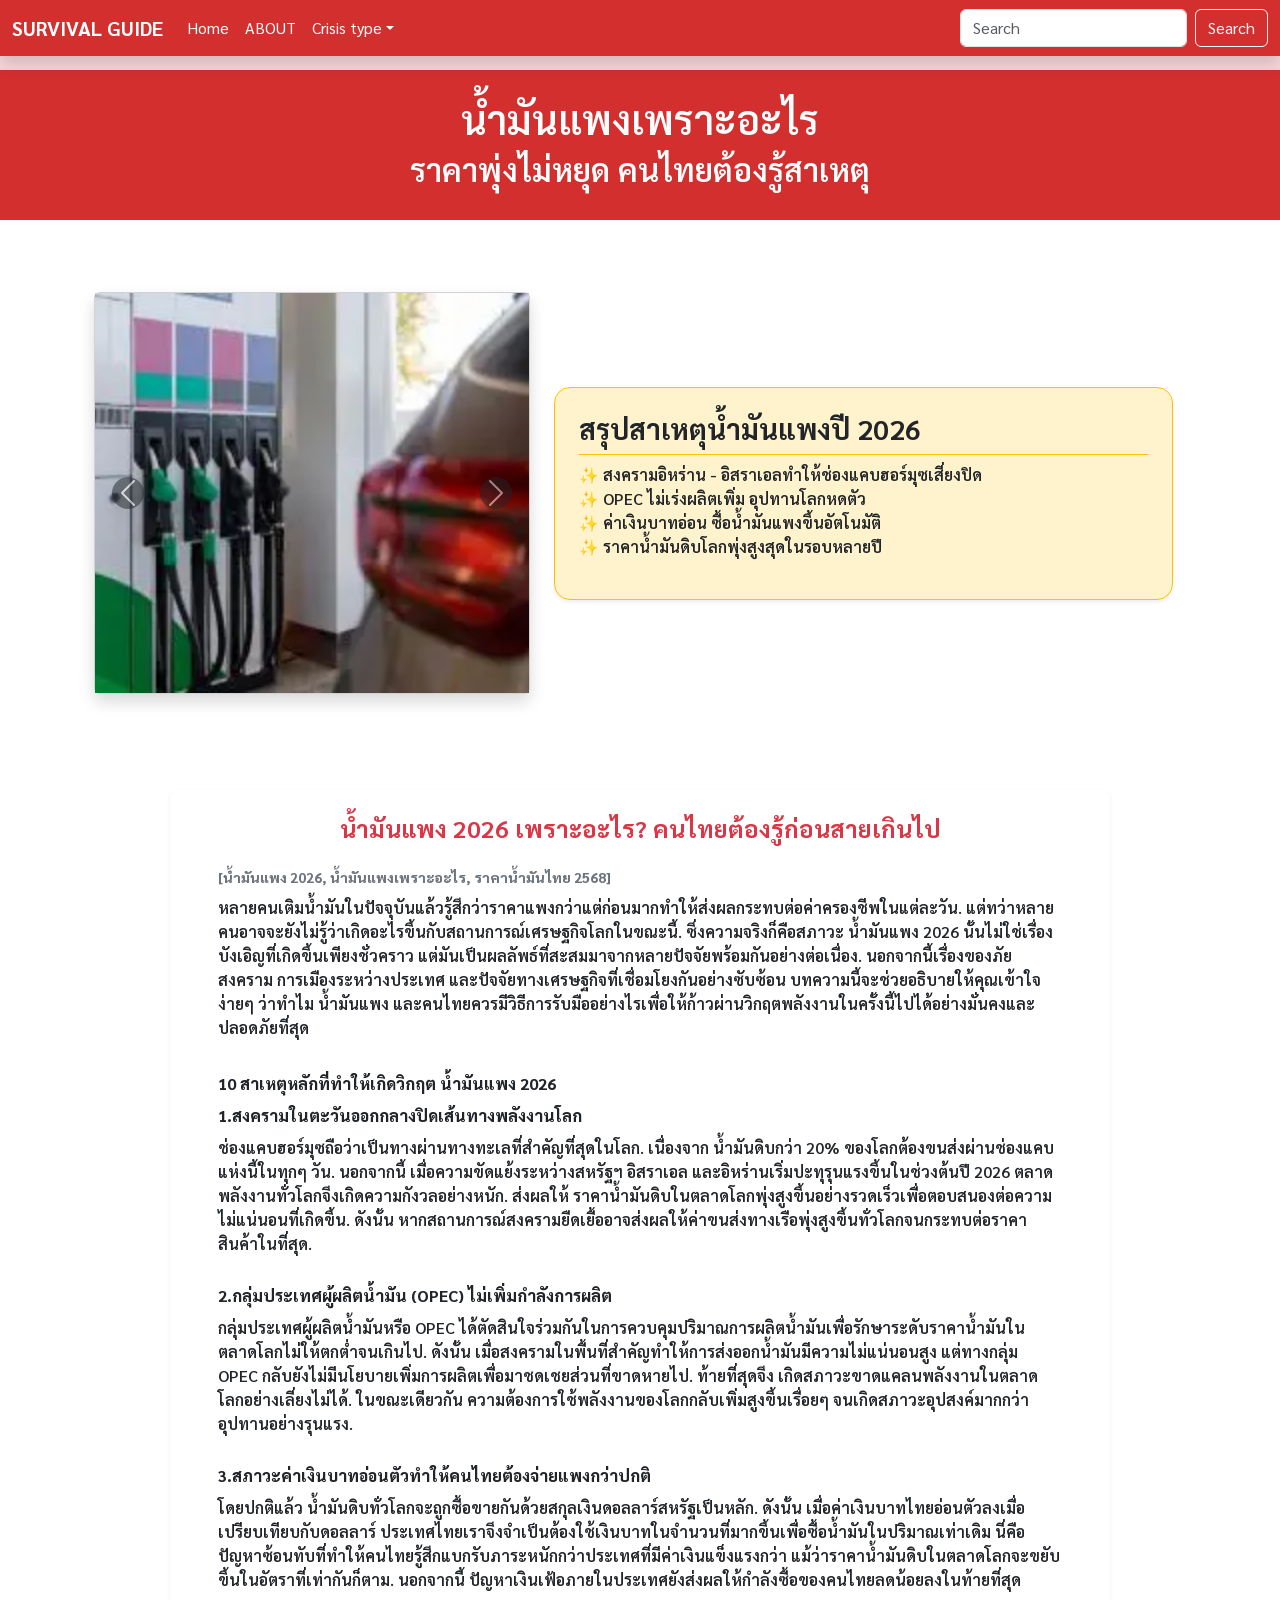
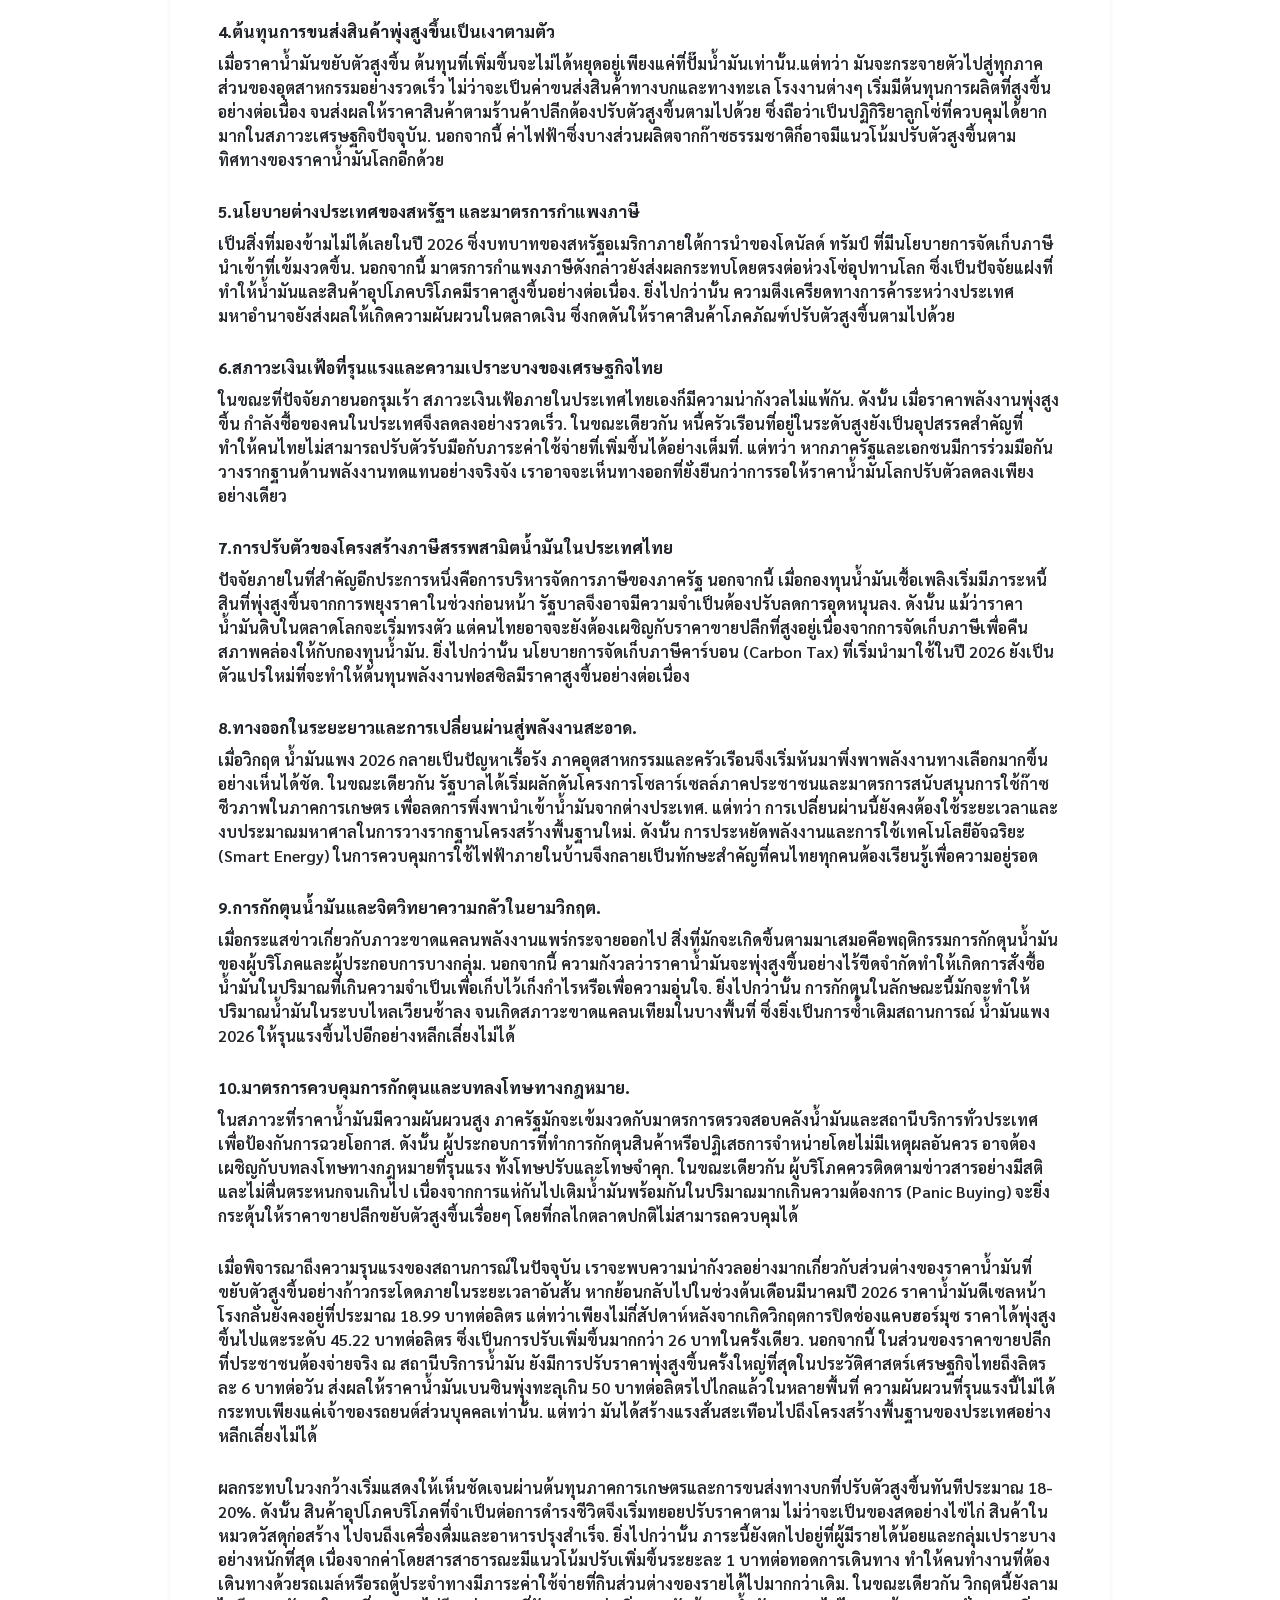
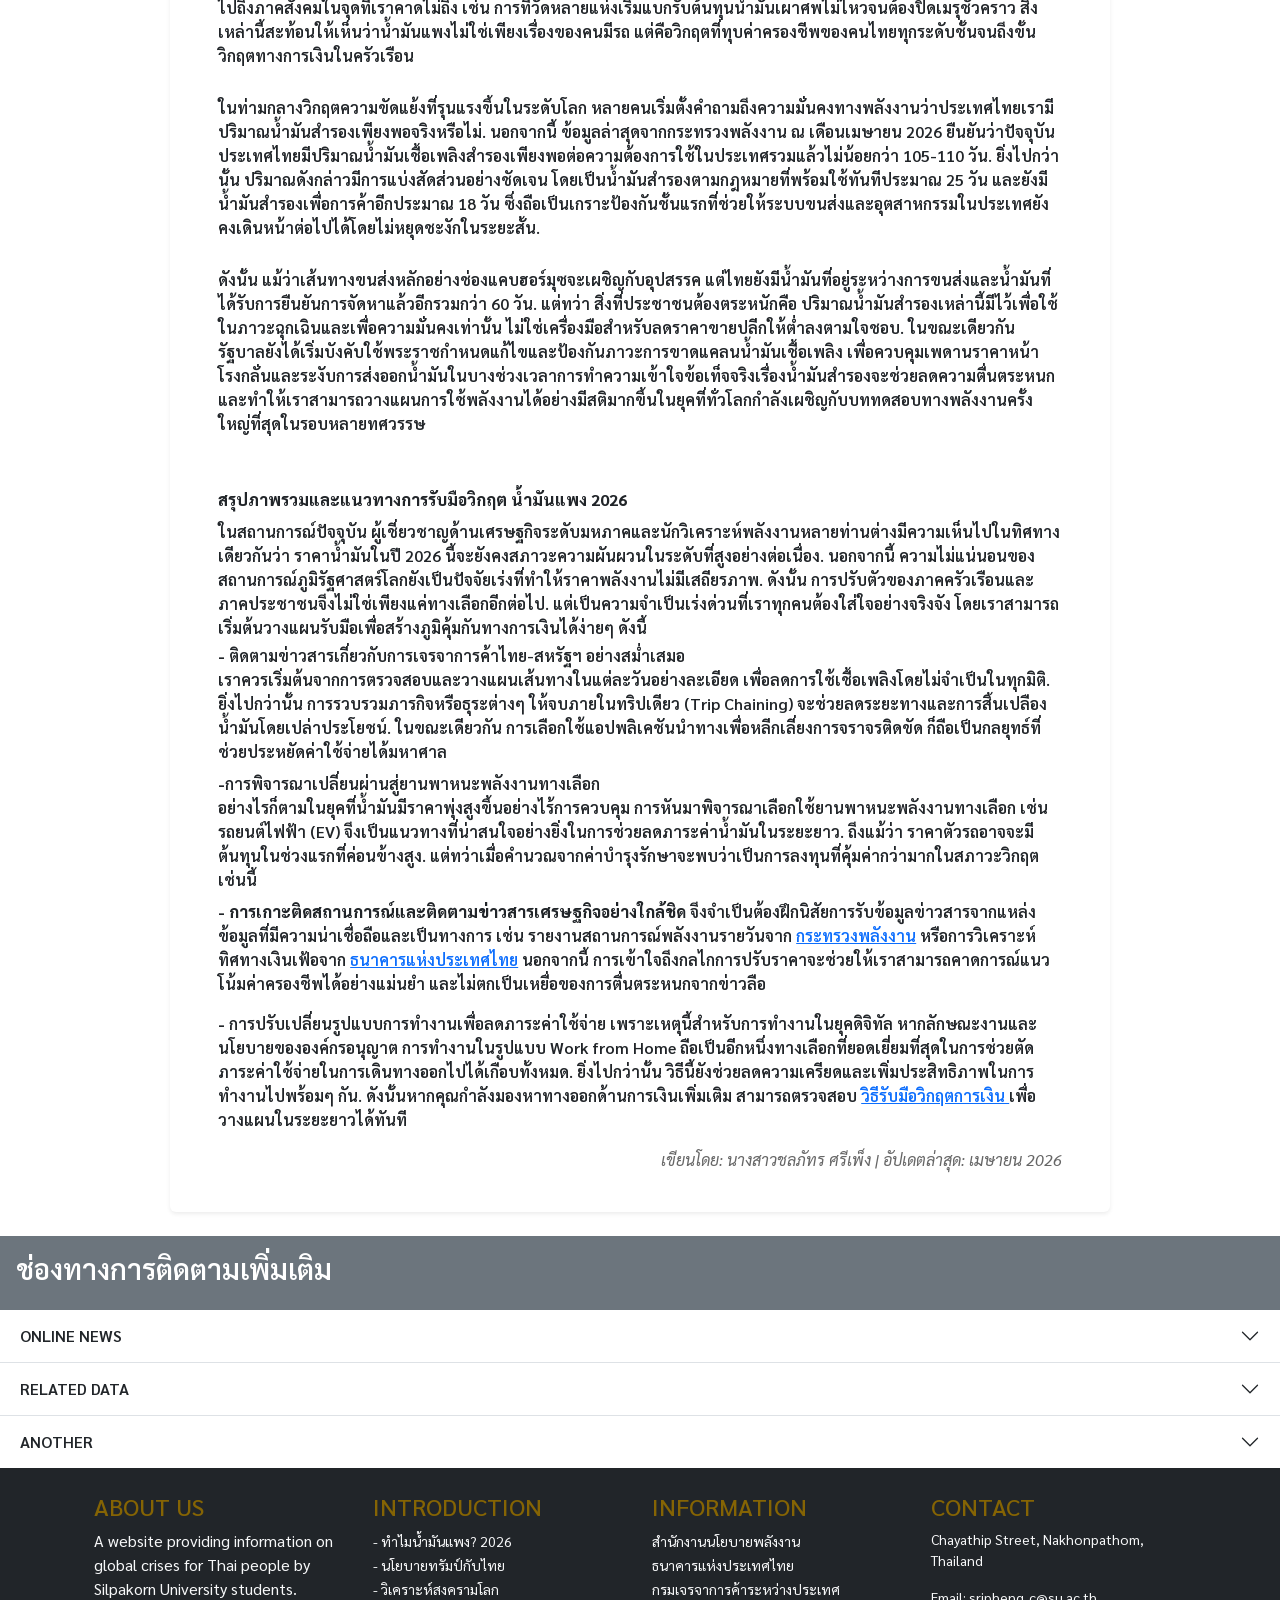
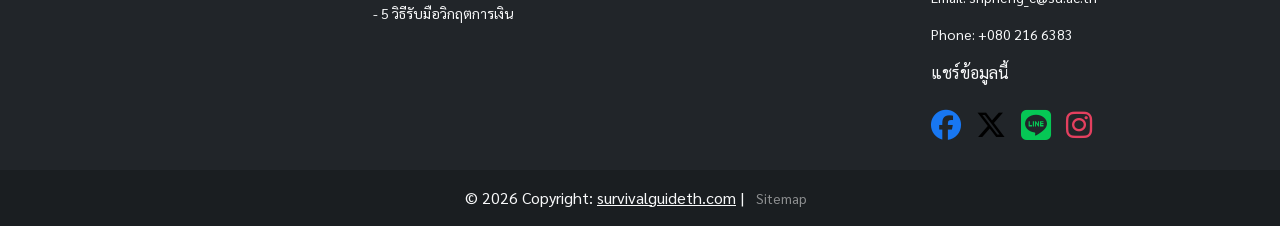
==== commit ded2a4b4: "Add files via upload" ====
--- a/index1.html
+++ b/index1.html
@@ -1,31 +1,38 @@
 <!doctype html>
 <html lang="en">
-<head>
-  <meta charset="UTF-8">
-  <meta name="viewport" content="width=device-width, initial-scale=1.0">
-  <title>วิกฤตน้ำมันแพง 2026: สาเหตุและแนวทางลดค่าใช้จ่าย | Survival Guide</title>
-  <meta name="description" content="เจาะลึกสาเหตุน้ำมันแพงในปี 2026 ทำไมราคาน้ำมันวันนี้ถึงพุ่งสูงไม่หยุด? 
-                                    พร้อมอัปเดตสถานการณ์พลังงานโลกและวิธีประหยัดน้ำมันสำหรับคนไทยในยุควิกฤตเศรษฐกิจ">
-  <meta name="keywords" content="น้ำมัน,น้ำมันเเพง,ราคาน้ำมัน,น้ำมันขึ้น,น้ำมันวันนี้,อนุทิน">
-  <meta name="robots" content="index, follow">
-  <link rel="canonical" href="https://chonphat-24.github.io/survival-guide-2026/index1.html">
+  <head>
+    <meta charset="UTF-8">
+    <meta name="viewport" content="width=device-width, initial-scale=1.0">
+    <title>วิกฤตน้ำมันแพง 2026: สาเหตุและแนวทางลดค่าใช้จ่าย | Survival Guide</title>
+    <meta name="description" content="เจาะลึกสาเหตุน้ำมันแพงในปี 2026 ทำไมราคาน้ำมันวันนี้ถึงพุ่งสูงไม่หยุด? พร้อมอัปเดตสถานการณ์พลังงานโลกและวิธีประหยัดน้ำมันสำหรับคนไทย">
+    <meta name="keywords" content="น้ำมัน,น้ำมันเเพง,ราคาน้ำมัน,น้ำมันขึ้น,น้ำมันวันนี้,อนุทิน">
+    <meta name="robots" content="index, follow">
+    <link rel="canonical" href="https://chonphat-24.github.io/survival-guide-2026/index1.html">
+    
+    <link rel="stylesheet" href="css/style.css">
+    <link rel="preconnect" href="https://fonts.googleapis.com">
+    <link rel="preconnect" href="https://fonts.gstatic.com" crossorigin>
+    
+    <link href="https://fonts.googleapis.com/css2?family=Sarabun:wght@100;600&display=swap" rel="stylesheet" media="print" onload="this.media='all'">
+    <link href="https://cdn.jsdelivr.net/npm/bootstrap@5.3.3/dist/css/bootstrap.min.css" rel="stylesheet" integrity="sha384-QWTKZyjpPEjISv5WaRU9OFeRpok6YctnYmDr5pNlyT2bRjXh0JMhjY6hW+ALEwIH" crossorigin="anonymous" media="print" onload="this.media='all'">
+    <link rel="stylesheet" href="https://cdnjs.cloudflare.com/ajax/libs/font-awesome/6.5.1/css/all.min.css" media="print" onload="this.media='all'">
   
-  <link rel="stylesheet" href="css/style.css">
-  <link rel="preconnect" href="https://fonts.googleapis.com">
-  <link rel="preconnect" href="https://fonts.gstatic.com" crossorigin>
-  <link href="https://fonts.googleapis.com/css2?family=Sarabun:wght@100;600&display=swap" rel="stylesheet">
-  <link href="https://cdn.jsdelivr.net/npm/bootstrap@5.3.3/dist/css/bootstrap.min.css" rel="stylesheet" integrity="sha384-QWTKZyjpPEjISv5WaRU9OFeRpok6YctnYmDr5pNlyT2bRjXh0JMhjY6hW+ALEwIH" crossorigin="anonymous">
-  <link rel="stylesheet" href="https://cdnjs.cloudflare.com/ajax/libs/font-awesome/6.5.1/css/all.min.css">
-  
-  <!-- Google tag (gtag.js) -->
-  <script async src="https://www.googletagmanager.com/gtag/js?id=G-JXG5PWQL11"></script>
-  <script>
-  window.dataLayer = window.dataLayer || [];
-  function gtag(){dataLayer.push(arguments);}
-  gtag('js', new Date());
-
-  gtag('config', 'G-JXG5PWQL11');
- </script>
+    <script>
+      window.addEventListener('scroll', function() {
+        if (window.gtmLoaded !== true) {
+          var gtmScript = document.createElement('script');
+          gtmScript.async = true;
+          gtmScript.src = 'https://www.googletagmanager.com/gtag/js?id=G-JXG5PWQL11';
+          document.head.appendChild(gtmScript);
+          window.dataLayer = window.dataLayer || [];
+          function gtag(){dataLayer.push(arguments);}
+          gtag('js', new Date());
+          gtag('config', 'G-JXG5PWQL11');
+          window.gtmLoaded = true;
+        }
+      }, {once: true, passive: true});
+    </script>
+
  <!-- Schema JSON-LD (เพิ่มตรงนี้) -->
  
 <script type="application/ld+json">
@@ -57,18 +64,14 @@
     }
     .carousel-item img {
       max-height: 450px;
-      object-fit: contain;
-    }
-    .card-custom {
-      border: none;
-      border-radius: 15px;
-      overflow: hidden;
-    }
-    /* ป้องกันเนื้อหาบีบตัวในส่วนข้อมูลรูปเล่ม */
-    .info-card {
-      min-width: 300px;
-      max-width: 500px;
-      width: 100%;
+      object-fit: cover;
+      background-color: #eee;
+    }
+    .text-warning {
+      color: #856404 !important;
+    }
+    img {
+      content-visibility: auto;
     }
   </style>
 </head>
@@ -110,47 +113,45 @@
         <h2 class="pasaa text-white">ราคาพุ่งไม่หยุด คนไทยต้องรู้สาเหตุ</h2>
       </div>
     </div>
-  <div class="container-fluid bg-white py-3">
-    <div class="container">
-  <div class="container my-3">
-    <div class="row g-4 align-items-center">
-      <div class="col-md-5">
-        <div class="card card-custom shadow bg-white">
-          <div id="carouselExample" class="carousel slide" data-bs-ride="carousel">
-            <div class="carousel-inner bg-white">
-              <div class="carousel-item active">
-                <img src="images/benzin1.webp" width="300" height="200" class="d-block w-100" alt="ราคาน้ำมันแพง 2026">
+    <div class="container-fluid bg-white py-3">
+      <div class="container">
+        <div class="container my-3">
+          <div class="row g-4 align-items-center">
+            
+            <div class="col-md-5">
+              <div class="card card-custom shadow bg-white">
+                <div id="carouselExampleOil" class="carousel slide" data-bs-ride="carousel">
+                  <div class="carousel-inner bg-white">
+                    <div class="carousel-item active">
+                      <img src="images/benzin1.webp" width="600" height="400" fetchpriority="high" class="d-block w-100" alt="ราคาน้ำมันแพง 2026">
+                    </div>
+                    <div class="carousel-item">
+                      <img src="images/benzin2.webp" width="600" height="400" loading="lazy" class="d-block w-100" alt="สถานีบริการน้ำมัน">
+                    </div>
+                  </div>
+                  <button class="carousel-control-prev" type="button" data-bs-target="#carouselExampleOil" data-bs-slide="prev">
+                    <span class="carousel-control-prev-icon bg-dark rounded-circle"></span>
+                  </button>
+                  <button class="carousel-control-next" type="button" data-bs-target="#carouselExampleOil" data-bs-slide="next">
+                    <span class="carousel-control-next-icon bg-dark rounded-circle"></span>
+                  </button>
+                </div>
               </div>
-              <div class="carousel-item">
-                <img src="images/benzin2.webp" width="300" height="200" class="d-block w-100" alt="สถานีบริการน้ำมัน">
+            </div> <div class="col-md-7">
+              <div class="bg-warning-subtle p-4 rounded-4 shadow-sm border border-warning">
+                <h3 class="pasaa fw-bold border-bottom border-warning pb-2">สรุปสาเหตุน้ำมันแพงปี 2026</h3>
+                <ul class="list-unstyled pasaa">
+                  <li><strong>✨ </strong> สงครามอิหร่าน - อิสราเอลทำให้ช่องแคบฮอร์มุซเสี่ยงปิด</li>
+                  <li><strong>✨ </strong> OPEC ไม่เร่งผลิตเพิ่ม อุปทานโลกหดตัว</li>
+                  <li><strong>✨ </strong> ค่าเงินบาทอ่อน ซื้อน้ำมันแพงขึ้นอัตโนมัติ</li>
+                  <li><strong>✨ </strong> ราคาน้ำมันดิบโลกพุ่งสูงสุดในรอบหลายปี</li>
+                </ul>
               </div>
             </div>
-            <button class="carousel-control-prev" type="button" data-bs-target="#carouselExample" data-bs-slide="prev">
-              <span class="carousel-control-prev-icon bg-dark rounded-circle"></span>
-            </button>
-            <button class="carousel-control-next" type="button" data-bs-target="#carouselExample" data-bs-slide="next">
-              <span class="carousel-control-next-icon bg-dark rounded-circle"></span>
-            </button>
+           </div>
+           </div>
+           </div> 
           </div>
-        </div>
-      </div>
-
-      <div class="col-md-7">
-        <div class="bg-warning-subtle p-4 rounded-4 shadow-sm border border-warning">
-          <h3 class="pasaa fw-bold border-bottom border-warning pb-2">สรุปสาเหตุน้ำมันแพงปี 2026</h3>
-          
-          <ul class="list-unstyled pasaa">
-            <li><strong>✨ </strong> สงครามอิหร่าน - อิสราเอลทำให้ช่องแคบฮอร์มุซเสี่ยงปิด</li>
-            <li><strong>✨ </strong> OPEC ไม่เร่งผลิตเพิ่ม อุปทานโลกหดตัว</li>
-            <li><strong>✨ </strong> ค่าเงินบาทอ่อน ซื้อน้ำมันแพงขึ้นอัตโนมัติ</li>
-            <li><strong>✨</strong> ราคาน้ำมันดิบโลกพุ่งสูงสุดในรอบหลายปี</li>
-          </ul>
-        </div>
-      </div>
-    </div>
-  </div>
-</div>
-</div>
 <div class="container-fluid py-1 text-center" style="background-color: rgb(255, 255, 255);">
   <div class="container px-4 px-md-5">
     <div class="info-card bg-white p-4 px-md-5 rounded shadow-sm mx-auto" style="max-width:1200px;">
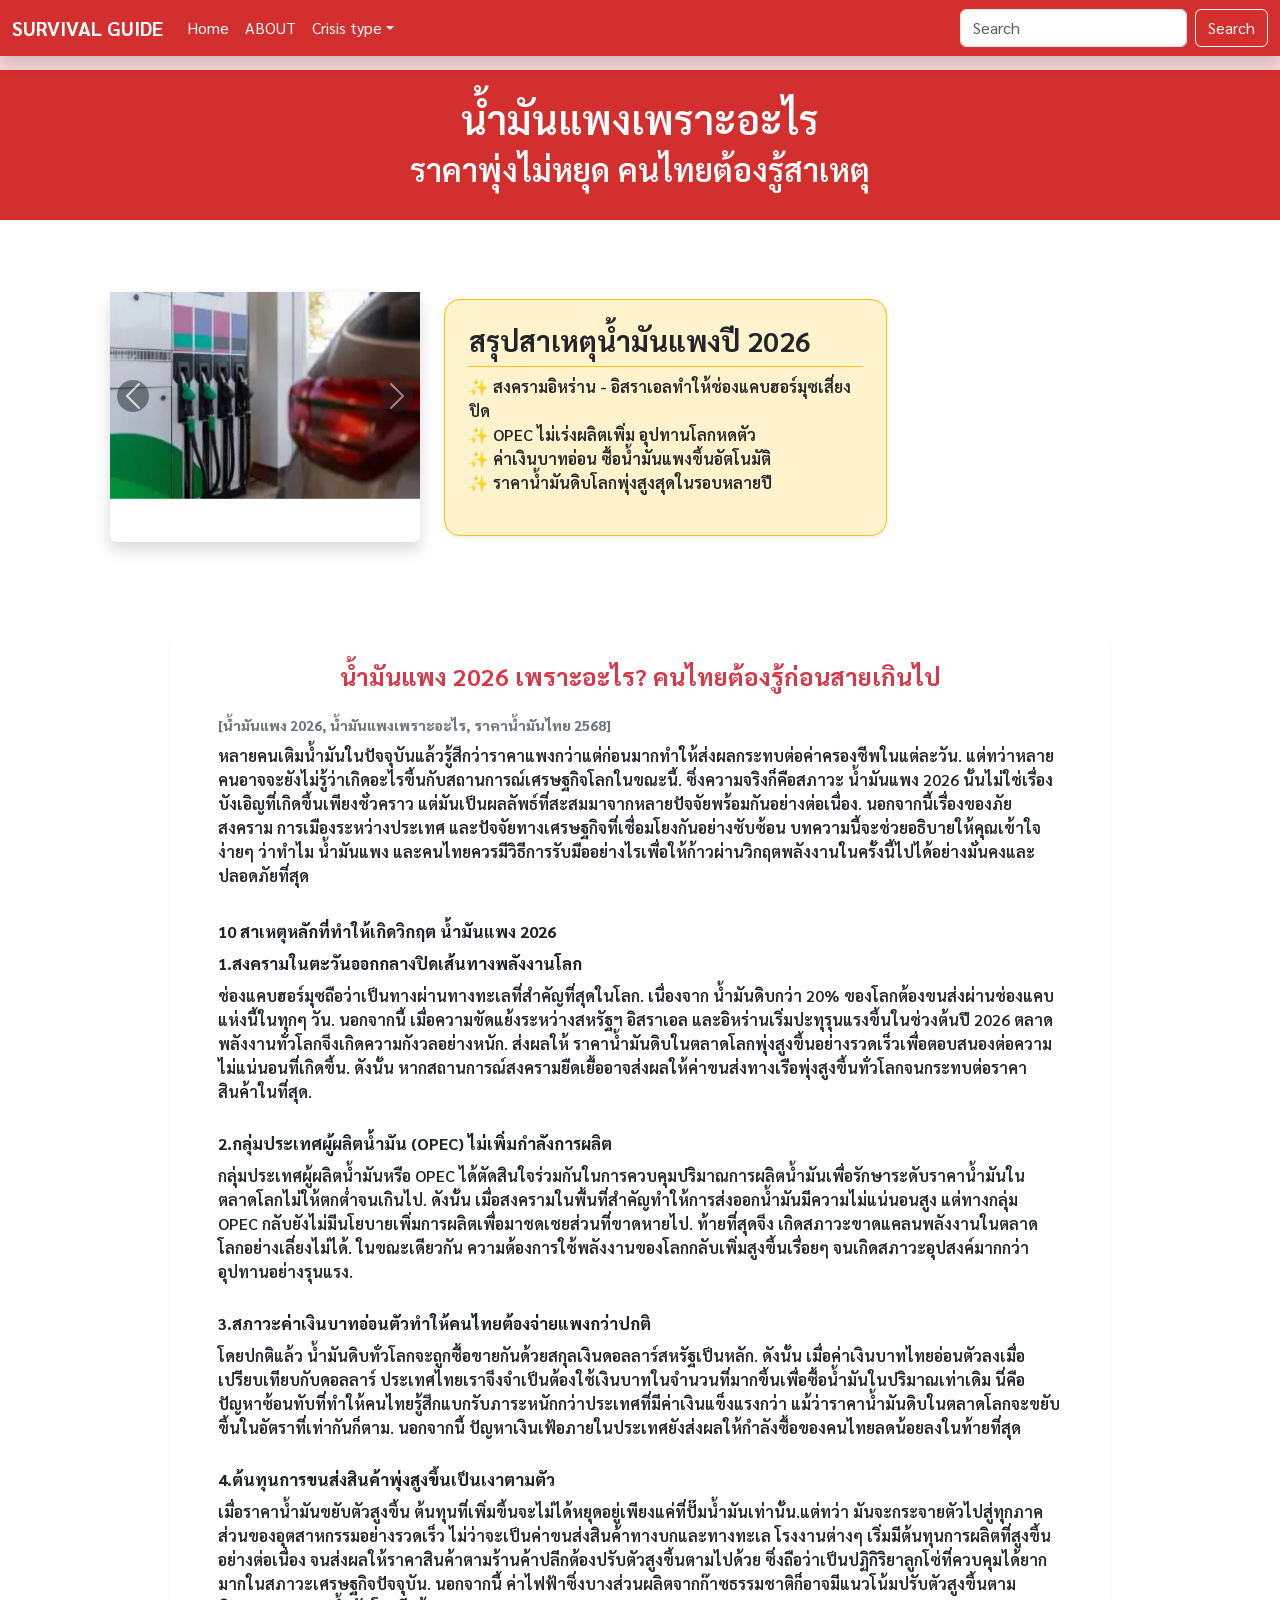
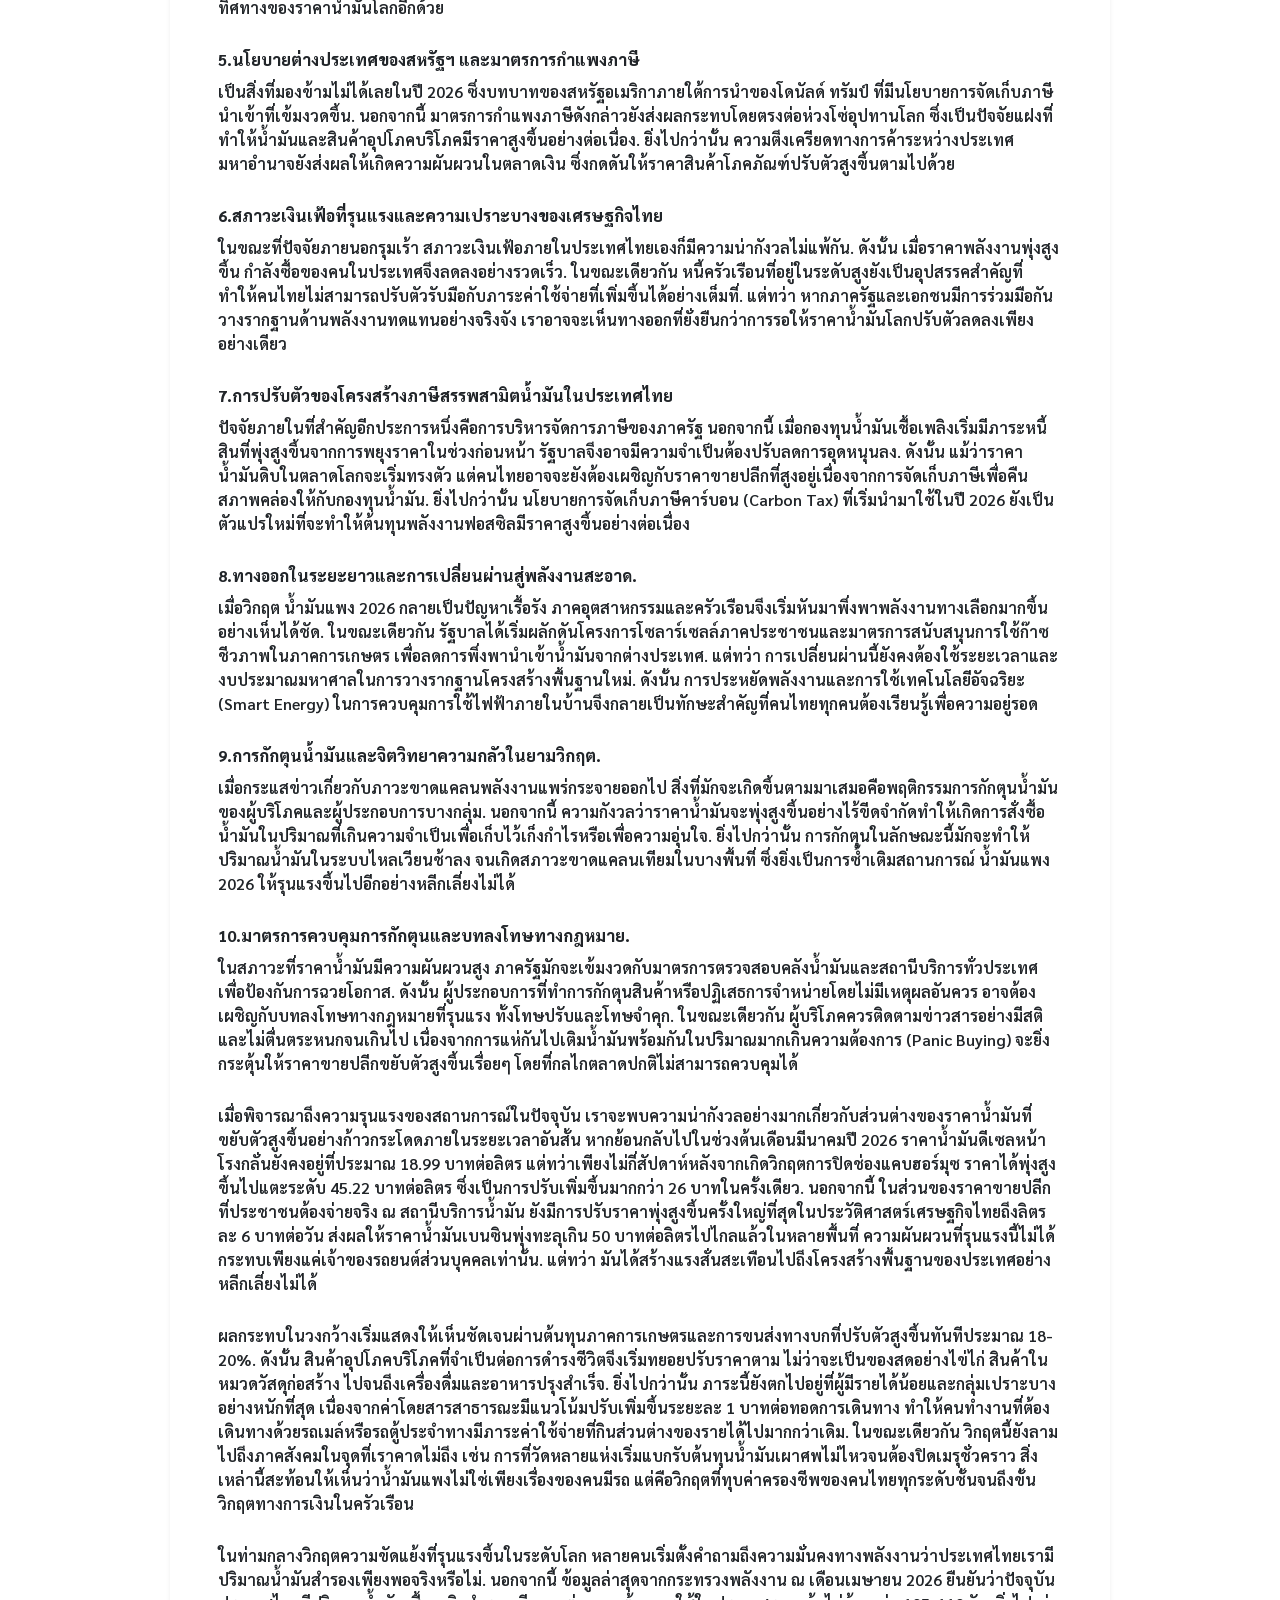
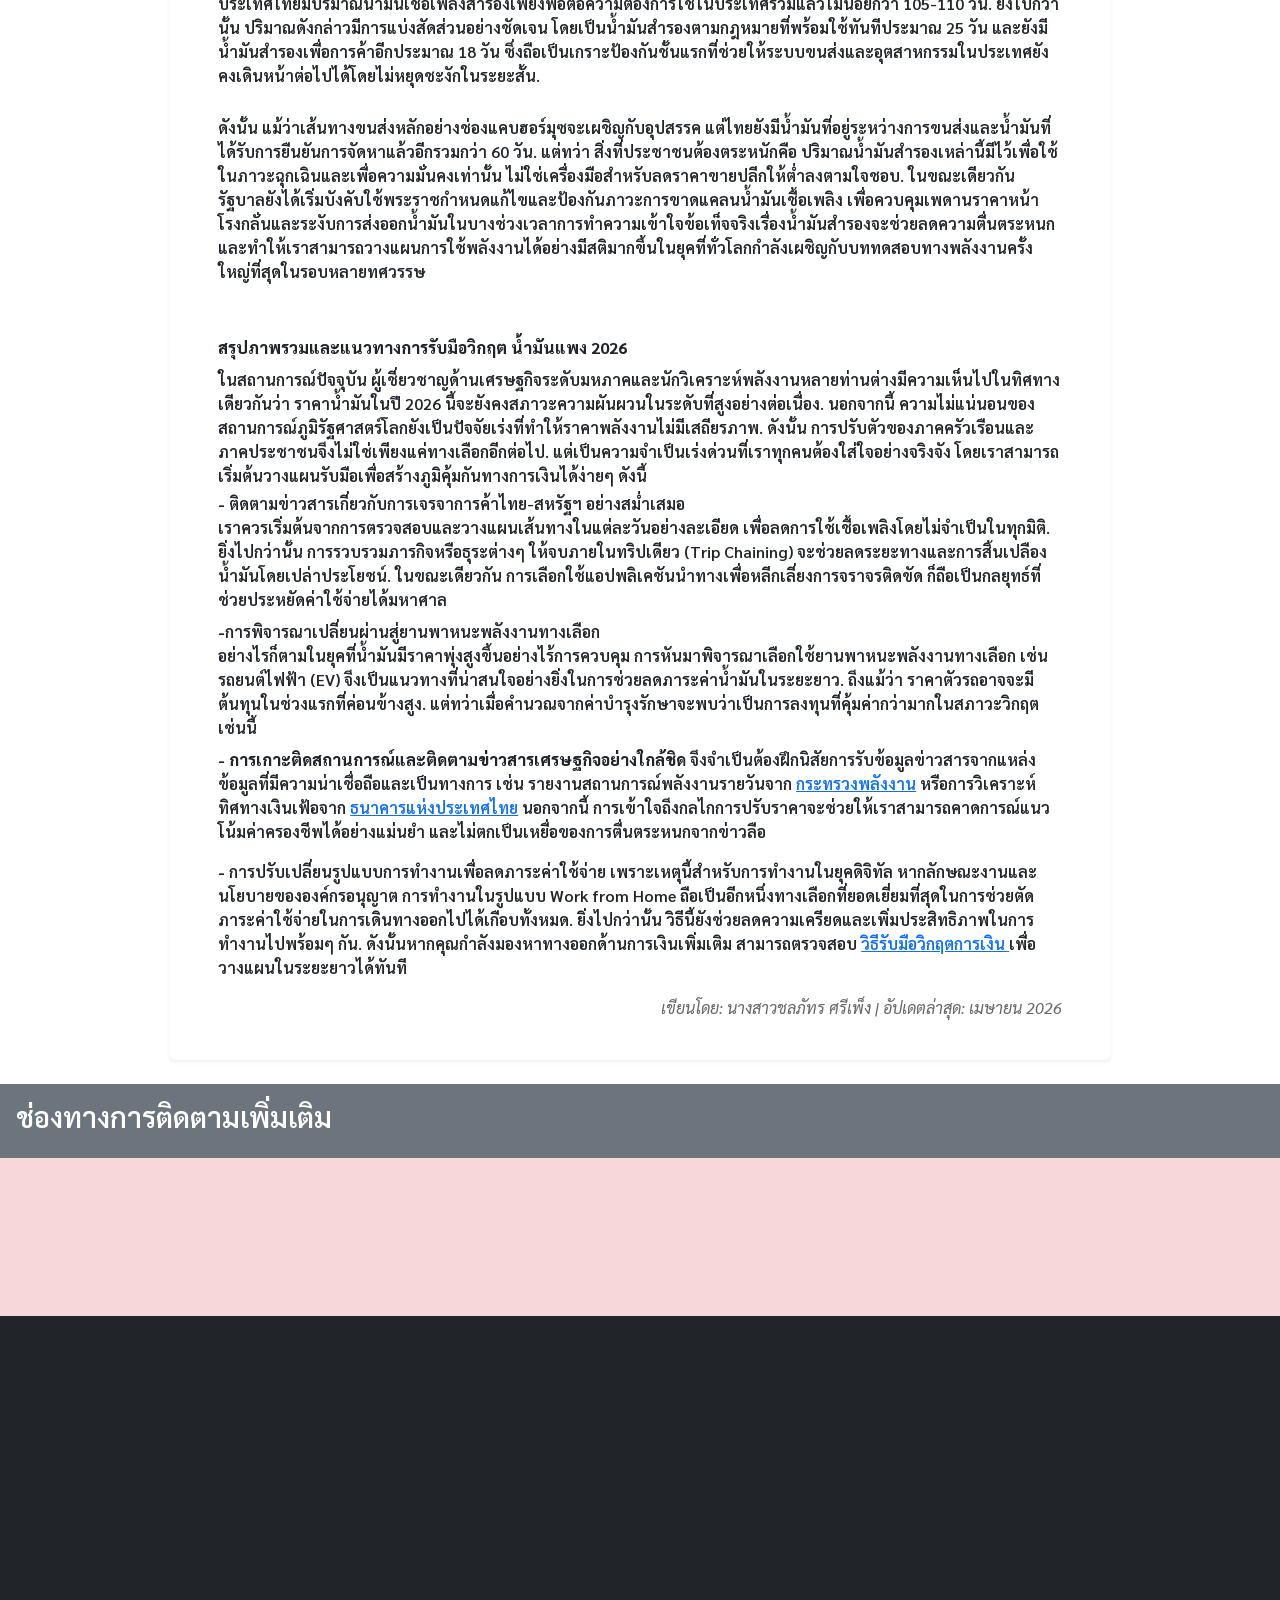
==== commit 1cc327fb: "Add files via upload" ====
--- a/index1.html
+++ b/index1.html
@@ -8,13 +8,12 @@
     <meta name="keywords" content="น้ำมัน,น้ำมันเเพง,ราคาน้ำมัน,น้ำมันขึ้น,น้ำมันวันนี้,อนุทิน">
     <meta name="robots" content="index, follow">
     <link rel="canonical" href="https://chonphat-24.github.io/survival-guide-2026/index1.html">
+    <link href="https://cdn.jsdelivr.net/npm/bootstrap@5.3.3/dist/css/bootstrap.min.css" rel="stylesheet" integrity="sha384-QWTKZyjpPEjISv5WaRU9OFeRpok6YctnYmDr5pNlyT2bRjXh0JMhjY6hW+ALEwIH" crossorigin="anonymous">
+    <link rel="stylesheet" href="css/style.css">
     
-    <link rel="stylesheet" href="css/style.css">
     <link rel="preconnect" href="https://fonts.googleapis.com">
     <link rel="preconnect" href="https://fonts.gstatic.com" crossorigin>
-    
-    <link href="https://fonts.googleapis.com/css2?family=Sarabun:wght@100;600&display=swap" rel="stylesheet" media="print" onload="this.media='all'">
-    <link href="https://cdn.jsdelivr.net/npm/bootstrap@5.3.3/dist/css/bootstrap.min.css" rel="stylesheet" integrity="sha384-QWTKZyjpPEjISv5WaRU9OFeRpok6YctnYmDr5pNlyT2bRjXh0JMhjY6hW+ALEwIH" crossorigin="anonymous" media="print" onload="this.media='all'">
+    <link href="https://fonts.googleapis.com/css2?family=Sarabun:wght@400;600&display=swap" rel="stylesheet" media="print" onload="this.media='all'">
     <link rel="stylesheet" href="https://cdnjs.cloudflare.com/ajax/libs/font-awesome/6.5.1/css/all.min.css" media="print" onload="this.media='all'">
   
     <script>
@@ -54,26 +53,37 @@
 </script>
 
 
- <style>
-    body {
-      padding-top: 70px; 
-      font-family: 'Sarabun', sans-serif;
-    }
-    .pasaa {
-      font-family: 'Sarabun', sans-serif;
-    }
-    .carousel-item img {
-      max-height: 450px;
-      object-fit: cover;
-      background-color: #eee;
-    }
-    .text-warning {
-      color: #856404 !important;
-    }
-    img {
-      content-visibility: auto;
-    }
-  </style>
+<style>
+  body {
+    padding-top: 70px; 
+    font-family: 'Sarabun', sans-serif;
+    font-display: swap; /* ช่วยให้ข้อความขึ้นก่อนฟอนต์โหลดเสร็จ */
+  }
+  .pasaa { font-family: 'Sarabun', sans-serif; }
+
+  /* แก้ Layout Shift: ล็อกสัดส่วนพื้นที่รูปภาพไว้ก่อนโหลดจริง */
+  .card-custom {
+    min-height: 250px;
+    background: #eee;
+  }
+  .carousel-item {
+    aspect-ratio: 3 / 2; /* ล็อกสัดส่วนทองคำ */
+    background-color: #eee;
+  }
+  .carousel-item img {
+    width: 100%;
+    height: 100%;
+    object-fit: cover;
+  }
+
+  /* ซ่อนการประมวลผลส่วนที่ยังไม่เห็น เพื่อเพิ่มความเร็ว Mobile */
+  .accordion, footer {
+    content-visibility: auto;
+    contain-intrinsic-size: 100px 500px;
+  }
+  
+  .text-warning { color: #856404 !important; }
+</style>
 </head>
 <body class="bg-danger-subtle">
 
@@ -137,7 +147,8 @@
                   </button>
                 </div>
               </div>
-            </div> <div class="col-md-7">
+            </div>
+             <div class="col-md-7">
               <div class="bg-warning-subtle p-4 rounded-4 shadow-sm border border-warning">
                 <h3 class="pasaa fw-bold border-bottom border-warning pb-2">สรุปสาเหตุน้ำมันแพงปี 2026</h3>
                 <ul class="list-unstyled pasaa">
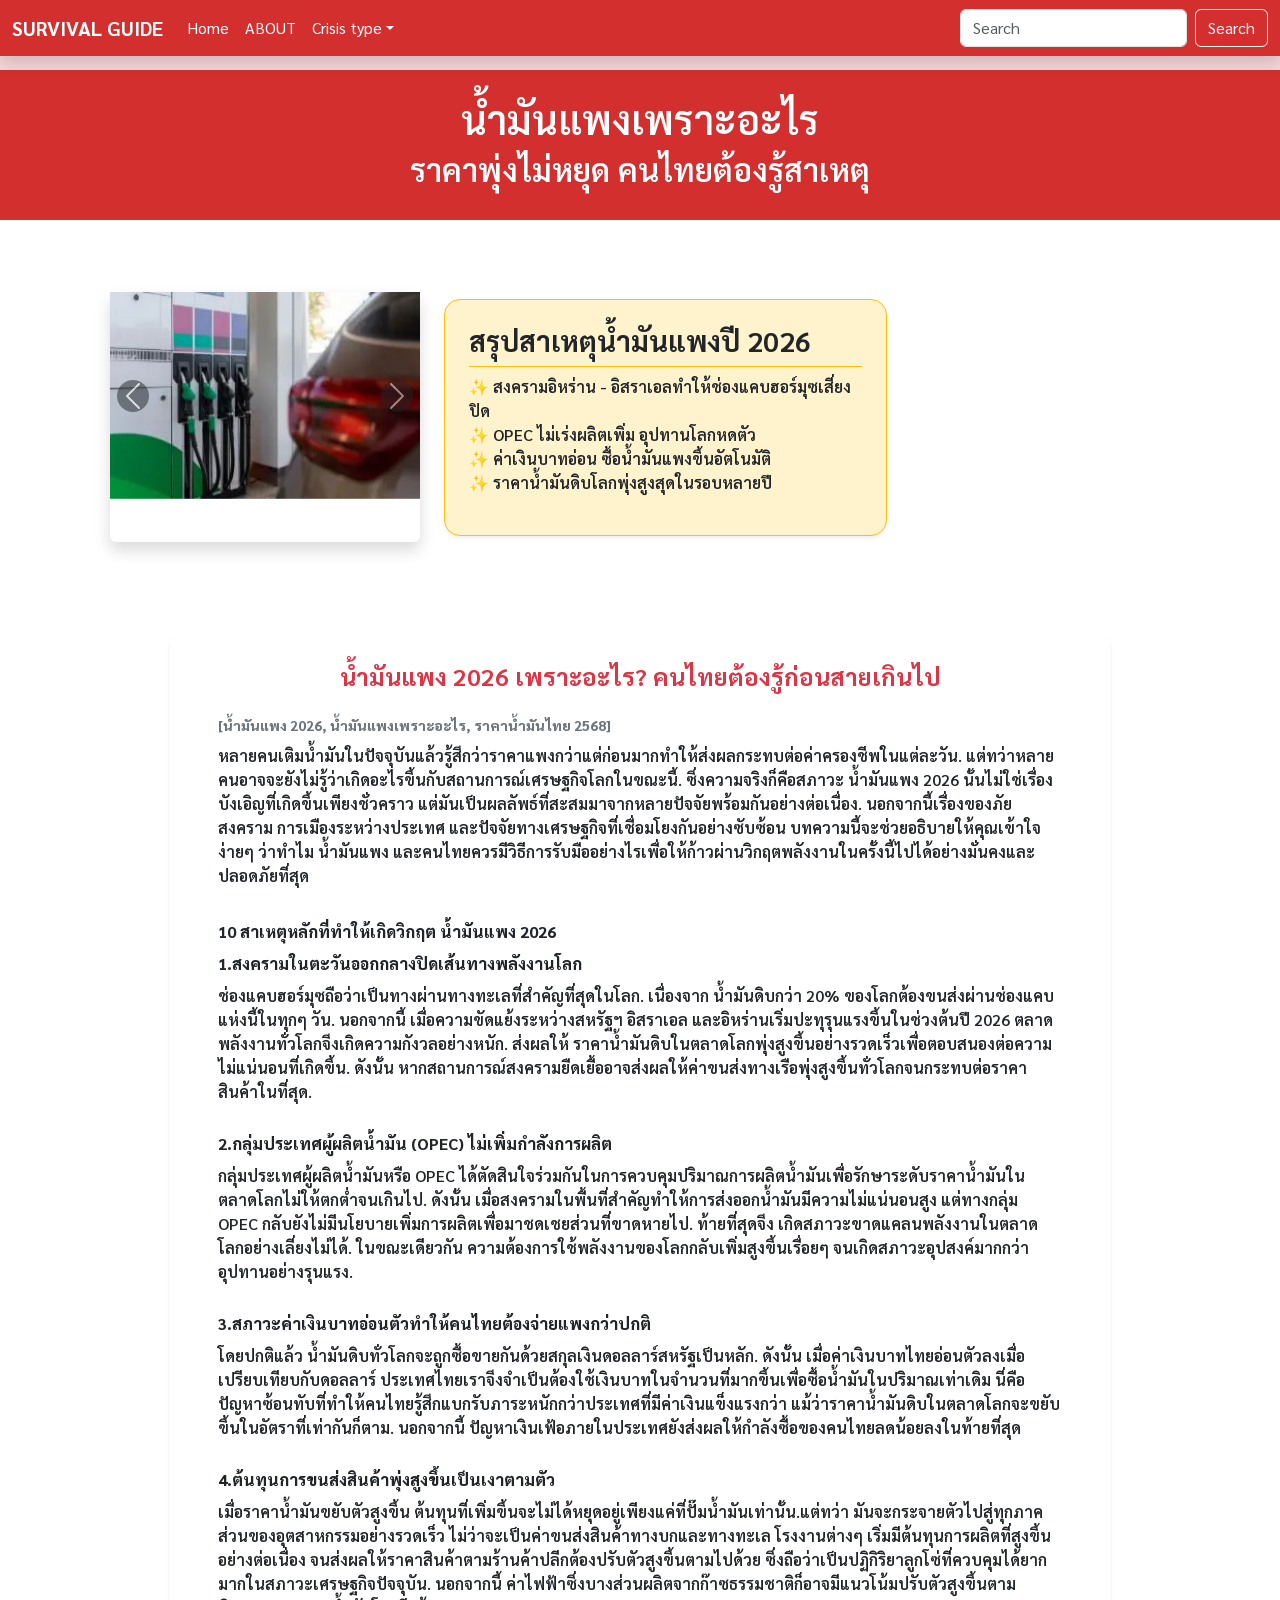
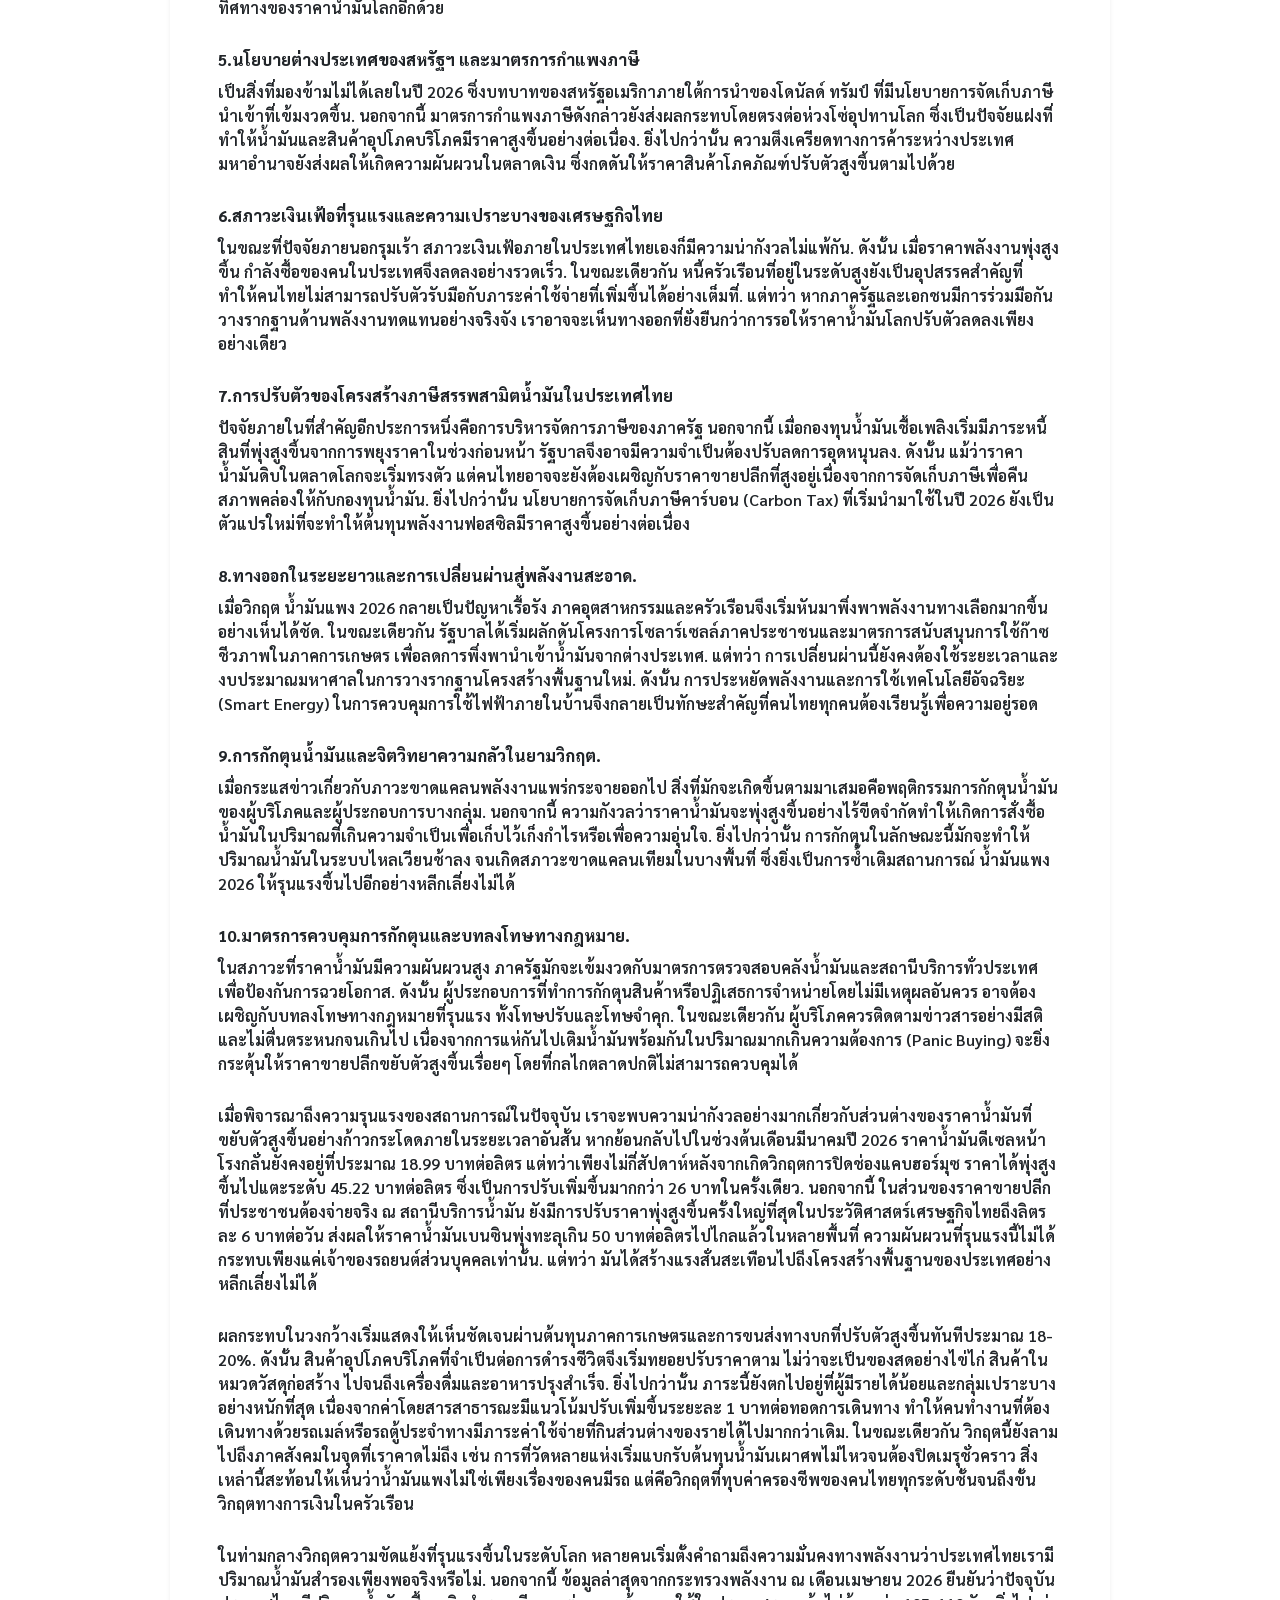
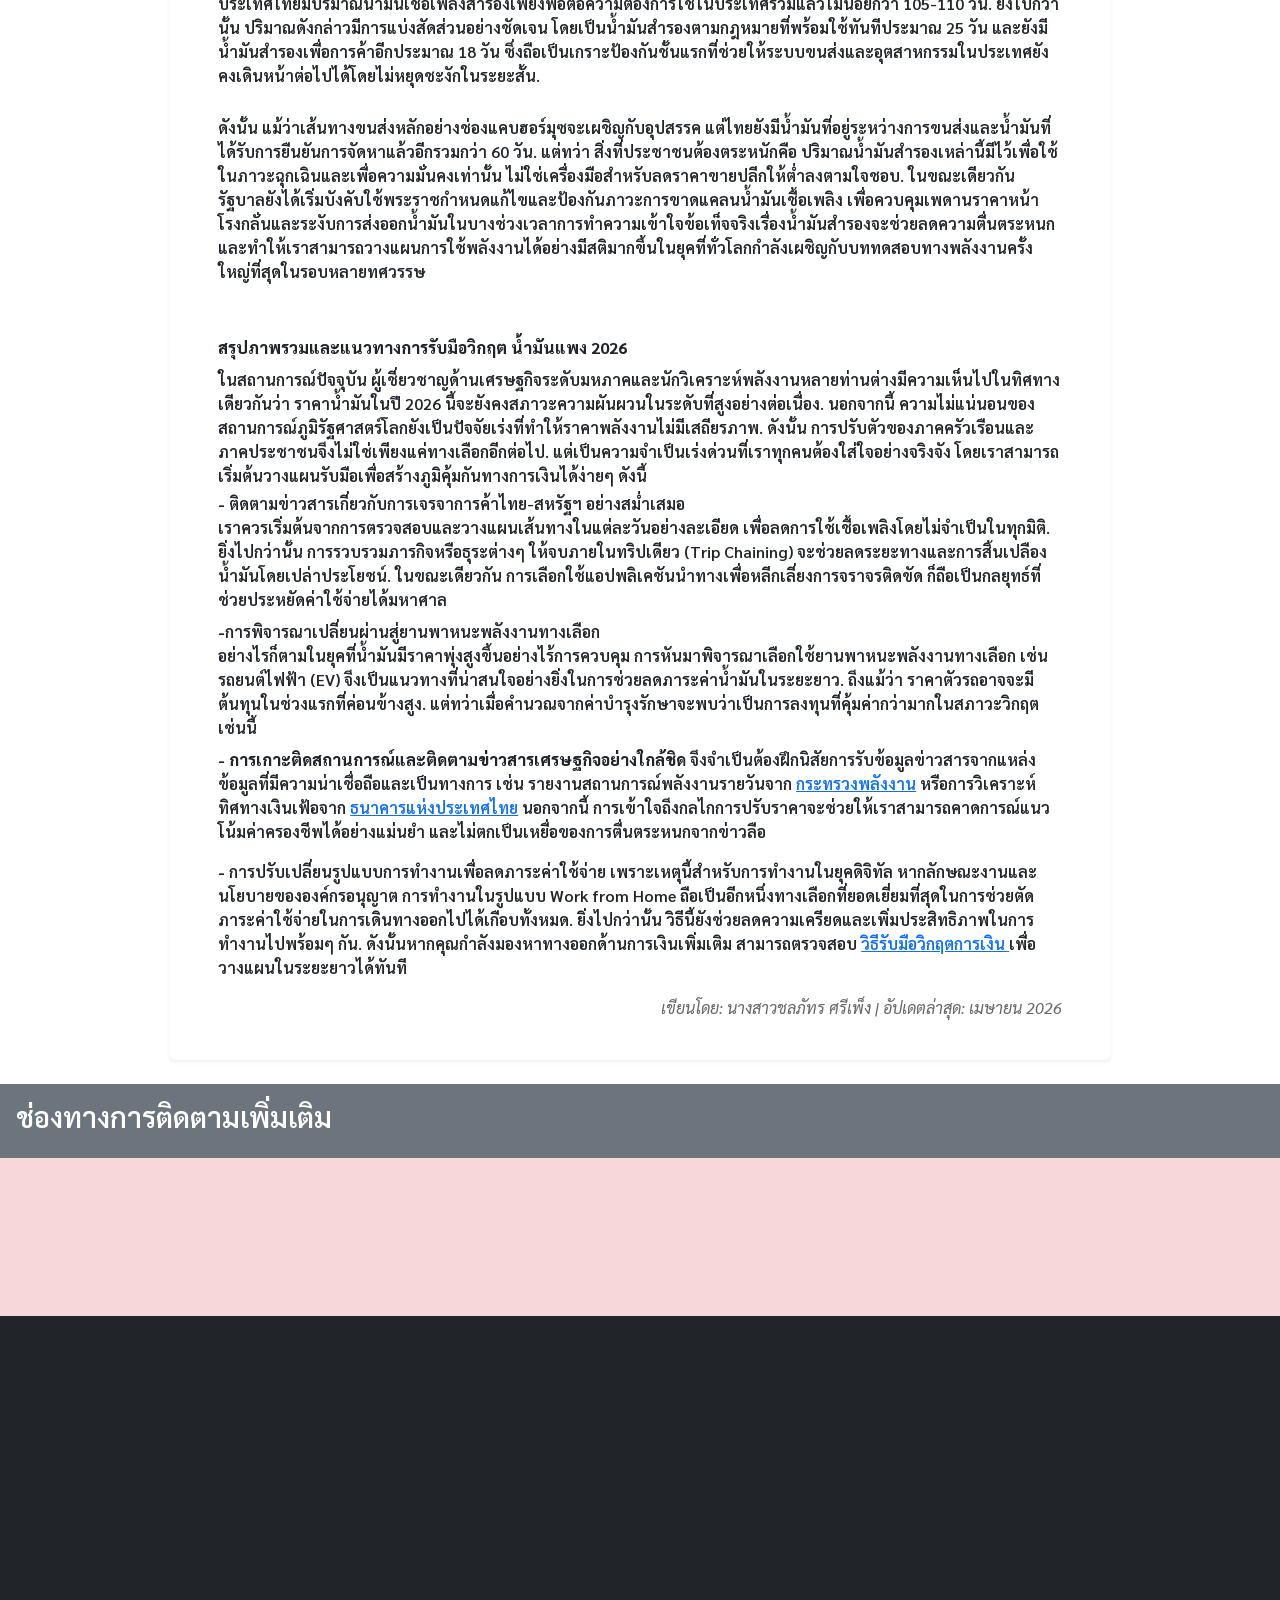
==== commit 38d39175: "Add files via upload" ====
--- a/index1.html
+++ b/index1.html
@@ -375,8 +375,8 @@
     </div>
   </div>
   <div class="text-center p-3 bg-black" style="--bs-bg-opacity: .2;">
-    © 2026 Copyright: <a class="text-light" href="./">survivalguideth.com</a> | 
-    <a href="sitemap-v2.xml" target="_blank" class="text-white-50 text-decoration-none mx-2 small">Sitemap</a>
+    © 2026 Copyright: <a class="text-light text-decoration-none" href="./index.html">survival-guide-2026</a> | 
+    <a href="sitemap.html" class="text-white-50 text-decoration-none mx-2 small">Sitemap</a>
 </div>
 </footer>
 
